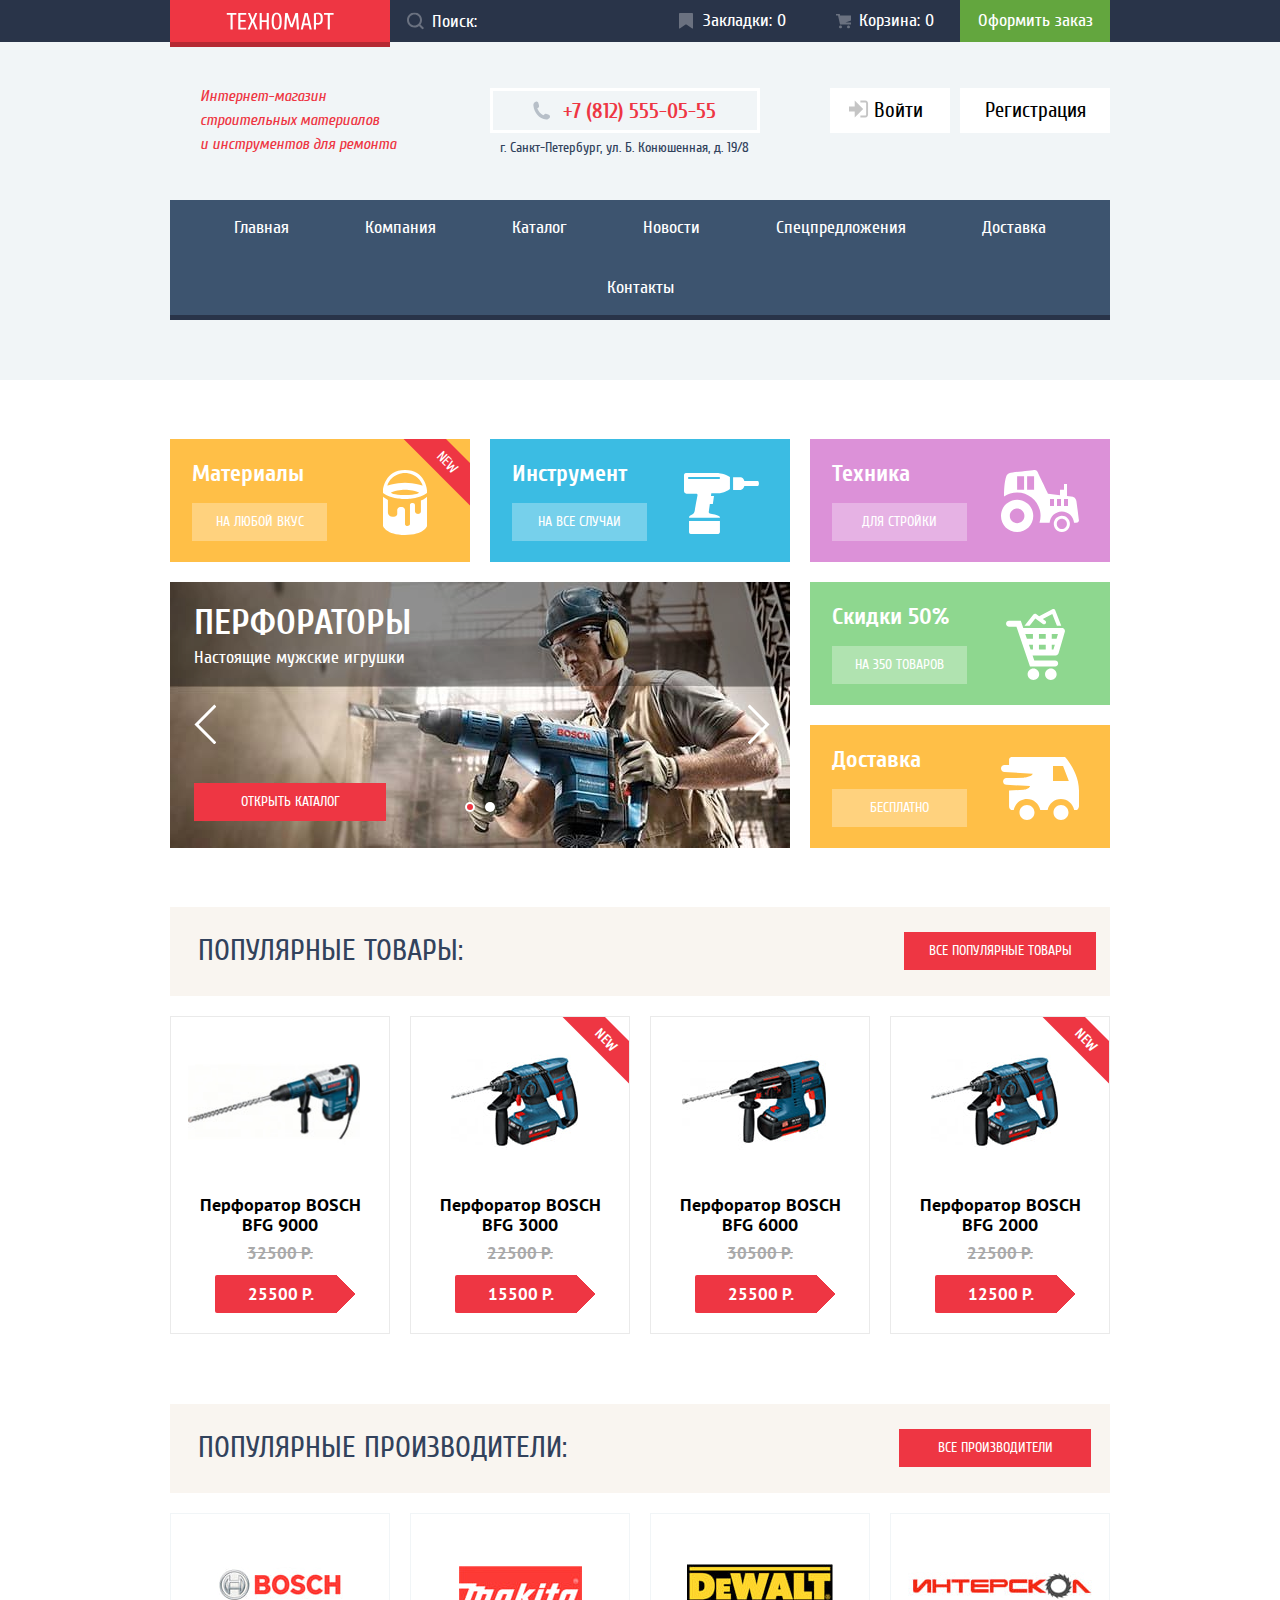
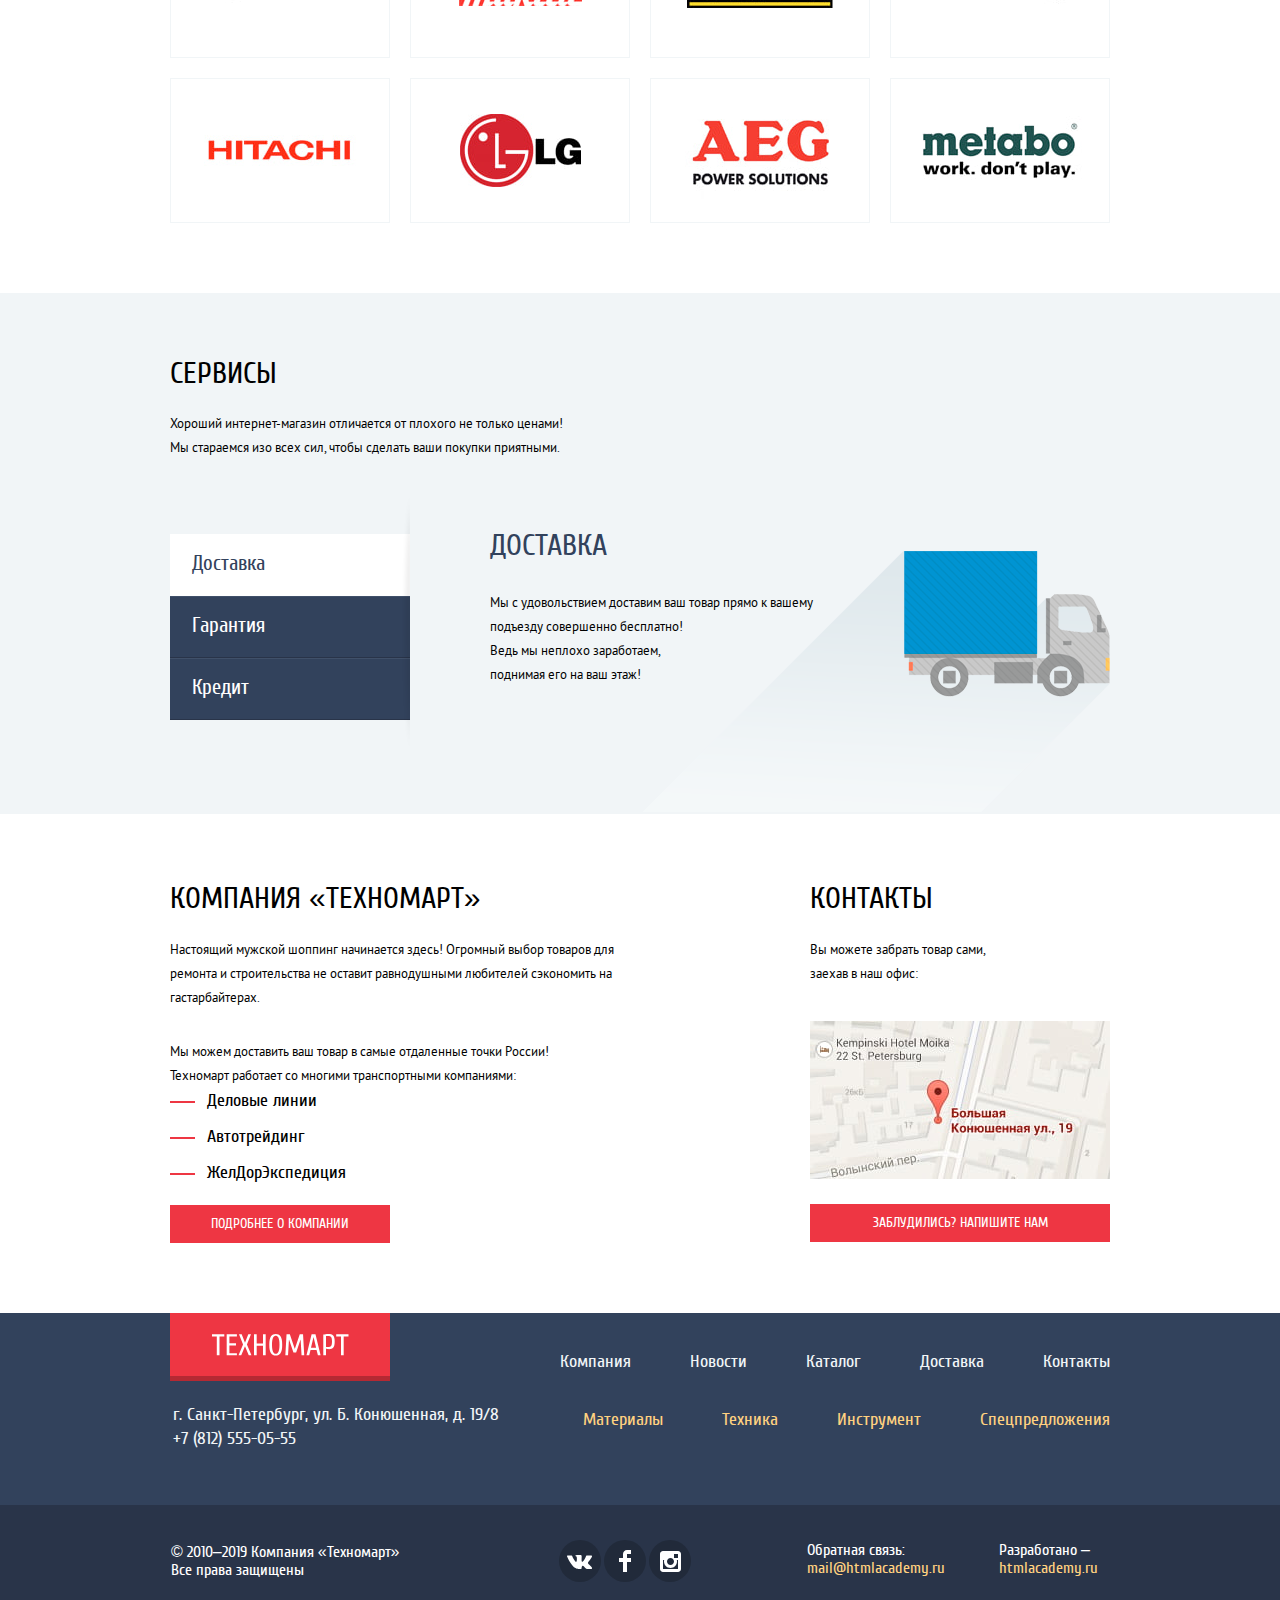
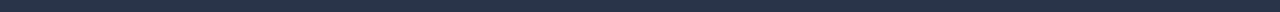
==== index.html @ 7e2ce004 "Revert "убрал суффикс для соответствия остальным скриптам"" ====
<!DOCTYPE html>
<html class="page" lang="ru">
  <head>
    <meta charset="utf-8">
    <link rel="icon" href="favicon.ico">
    <link rel="icon" href="img/favicons/favicon.svg" type="image/svg+xml">
    <link rel="apple-touch-icon" href="img/favicons/favicon180.png">
    <link rel="manifest" href="manifest.webmanifest">
    <link rel="stylesheet" href="css/normalize.css">
    <link rel="stylesheet" href="css/style.min.css">
    <title>HTML Academy: Техномарт</title>
  </head>
  <body class="page-body">
    <header class="main-header">
      <div class="main-header__top">
        <div class="container">
          <a class="logo main-header__logo">
            <img class="logo__image" src="img/logo-technomart.svg" width="108" height="18" alt="Логотип интернет-магазина «Техномарт»">
          </a>

          <form class="search-form main-header__search-form" method="GET" action="https://echo.htmlacademy.ru">
            <label class="visually-hidden" for="search">Поиск по сайту</label>
            <input class="search-form__input" type="text" name="search" id="search" autocomplete="off" placeholder="Поиск:">
            <svg class="search-form__icon" width="17" height="17" viewbox="0 0 17 17" xmlns="http://www.w3.org/2000/svg" aria-hidden="true" focusable="false">
              <path fill-rule="evenodd" clip-rule="evenodd"
                d="M13.458 12.044L17 15.586L15.586 17L12.044 13.458C10.782 14.421 9.21 15 7.5 15C3.35786 15 0 11.6421 0 7.5C0 3.35786 3.35786 0 7.5 0C11.6421 0 15 3.35786 15 7.5C15.0001 9.14309 14.4581 10.7403 13.458 12.044ZM7.5 2C4.467 2 2 4.467 2 7.5C2.00331 10.5362 4.4638 12.9967 7.5 13C10.532 13 13 10.532 13 7.5C13 4.467 10.532 2 7.5 2Z" />
            </svg>
          </form>

          <ul class="user-nav">
            <li class="user-nav__item">
              <a href="#" class="user-nav__link user-nav__link--bookmarks">Закладки: <span>0</span></a>
            </li>
            <li class="user-nav__item">
              <a href="#" class="user-nav__link user-nav__link--cart">Корзина: <span>0</span></a>
            </li>
            <li class="user-nav__item">
              <a href="#" class="user-nav__link user-nav__link--order">Оформить заказ</a>
            </li>
          </ul>
        </div>
      </div>

      <div class="main-header__middle container">
        <i class="main-header__lead">Интернет-магазин строительных материалов <br>и инструментов для ремонта</i>

        <ul class="main-header__contacts">
          <li class="main-header__contact">
            <a class="main-header__phone" href="tel:+78125550555" aria-label="Контактный номер телефона: +7 812 555-05-55">+7 (812) 555-05-55</a>
          </li>
          <li class="main-header__contact">
            <address class="main-header__address">г. Санкт-Петербург, ул. Б. Конюшенная, д. 19/8</address>
          </li>
        </ul>

        <div class="login">
          <a class="login__link login__link--login" href="#">
            <svg class="login-icon login-icon--login" width="20" height="18" viewbox="0 0 20 18" fill="none" xmlns="http://www.w3.org/2000/svg" aria-hidden="true" focusable="false">
              <path class="login-icon__path" d="M14.1667 9L5.71429 0.5V6.5H0V11.5H5.71429V17.5L14.1667 9Z" fill="#C5C5C5" />
              <path class="login-icon__path"
                d="M16.1771 15.51H11.3895V17.5H16.1771C18.2514 17.5 19.0381 15.69 19.0619 14.474V3.528C19.0381 2.311 18.2514 0.5 16.1771 0.5H11.3895V2.49H16.1771C16.9762 2.49 17.1219 3.171 17.1391 3.547V14.451C17.1229 14.827 16.9762 15.51 16.1771 15.51Z"
                fill="#C5C5C5" />
            </svg>
            Войти
          </a>
          <a class="login__link login__link--sign" href="#">Регистрация</a>
        </div>
      </div>

      <nav class="main-nav container">
        <ul class="main-nav__list">
          <li class="main-nav__item">
            <a class="main-nav__link">Главная</a>
          </li>
          <li class="main-nav__item">
            <a class="main-nav__link" href="#">Компания</a>
          </li>
          <li class="main-nav__item">
            <a class="main-nav__link" href="catalog.html">Каталог</a>
          </li>
          <li class="main-nav__item">
            <a class="main-nav__link" href="#">Новости</a>
          </li>
          <li class="main-nav__item">
            <a class="main-nav__link" href="#">Спецпредложения</a>
          </li>
          <li class="main-nav__item">
            <a class="main-nav__link" href="#">Доставка</a>
          </li>
          <li class="main-nav__item">
            <a class="main-nav__link" href="#">Контакты</a>
          </li>
        </ul>
      </nav>
    </header>

    <main class="page-main">
      <h1 class="visually-hidden">Главная страница интернет-магазина «Техномарт»</h1>
      <section class="categories container">
        <h2 class="section-title visually-hidden">Ассортимент</h2>
        <ul class="categories__list">
          <li class="categories__item categories__item--materials">
            <h3 class="category__title">Материалы</h3>
            <a class="btn btn--category" href="#" aria-label="Перейти в раздел «Материалы»">На любой вкус</a>
            <span class="marker-new">New</span>
          </li>
          <li class="categories__item categories__item--tools">
            <h3 class="category__title">Инструмент</h3>
            <a class="btn btn--category" href="#" aria-label="Перейти в раздел «Инструмент»">На все случаи</a>
          </li>
          <li class="categories__item categories__item--technics">
            <h3 class="category__title">Техника</h3>
            <a class="btn btn--category" href="#" aria-label="Перейти в раздел «Техника»">Для стройки</a>
          </li>

          <li class="slider categories__slider">
            <ul class="slider__slides">
              <li class="slider__slide slider__slide--current">
                <header class="slide__header">
                  <h3 class="slide__title">Перфораторы</h3>
                  <p class="slide__slogan">Настоящие мужские игрушки</p>
                </header>
                <img
                  class="slide__image"
                  src="img/slider/man-with-perforator.jpg"
                  alt="Строитель с перфоратором в руках"
                  width="620"
                  height="266">
                <a class="btn btn--primary btn--slider" href="catalog.html">Открыть каталог</a>
              </li>
              <li class="slider__slide">
                <header class="slide__header">
                  <h3 class="slide__title">Дрели</h3>
                  <p class="slide__slogan">Соседям на радость!</p>
                </header>
                <img
                  class="slide__image"
                  src="img/slider/man-with-drill.jpg"
                  alt="Строитель с дрелью в руках"
                  width="620"
                  height="266">
                <a class="btn btn--primary btn--slider" href="catalog.html">Открыть каталог</a>
              </li>
            </ul>

            <button class="slider__control slider__control--prev" type="button">
              <span class="visually-hidden">Предыдущий слайд</span>
            </button>
            <button class="slider__control slider__control--next" type="button">
              <span class="visually-hidden">Следующий слайд</span>
            </button>

            <ul class="slider__pagination">
              <li class="slider__pagination-item">
                <button class="slider__pagination-btn slider__pagination-btn--current" type="button">
                  <span class="visually-hidden">Слайд 1 / 2</span>
                </button>
              </li>
              <li class="slider__pagination-item">
                <button class="slider__pagination-btn" type="button">
                  <span class="visually-hidden">Слайд 2 / 2</span>
                </button>
              </li>
            </ul>
          </li>

          <li class="categories__item categories__item--sales">
            <h3 class="category__title">Скидки 50%</h3>
            <a class="btn btn--category" href="#" aria-label="Показать 350 товаров со скидкой 50%">На 350 товаров</a>
          </li>
          <li class="categories__item categories__item--shipping">
            <h3 class="category__title">Доставка</h3>
            <a class="btn btn--category" href="#" aria-label="Показать товары с бесплатной доставкой">Бесплатно</a>
          </li>
        </ul>
      </section>

      <section class="popular-products container">
        <header class="section-header">
          <h2 class="section-title section-title--blue">Популярные товары:</h2>
          <a class="btn btn--primary btn--popular" href="#">Все популярные товары</a>
        </header>

        <ul class="popular-products__list">
          <li class="popular-products__item">
            <article class="product">
              <div class="product__preview">
                <img class="product__image" src="img/products/bosch-bfg-9000.jpg" width="184" height="164" alt="Перфоратор BOSCH BFG 9000">
              </div>
              <h3 class="product__title">Перфоратор BOSCH BFG 9000</h3>
              <s class="product__price-prev">32500 Р.</s>
              <a class="product__price" href="#" aria-label="Цена со скидкой 25500 Р. Перейти на страницу товара">25500 Р.</a>
              <div class="product__actions">
                <button class="btn btn--buy" type="button" aria-label="Добавить перфоратор BOSCH BFG 9000 в корзину">Купить</button>
                <button class="btn btn--bookmarks" type="button">В закладки</button>
              </div>
            </article>
          </li>
          <li class="popular-products__item">
            <article class="product product--new">
              <div class="product__preview">
                <img class="product__image" src="img/products/bosch-bfg-3000.jpg" width="127" height="112" alt="Перфоратор BOSCH BFG 3000">
                <span class="marker-new">New</span>
              </div>
              <h3 class="product__title">Перфоратор BOSCH BFG 3000</h3>
              <s class="product__price-prev">22500 Р.</s>
              <a class="product__price" href="#" aria-label="Цена со скидкой 15500 Р. Перейти на страницу товара">15500 Р.</a>
              <div class="product__actions">
                <button class="btn btn--buy" type="button" aria-label="Добавить перфоратор BOSCH BFG 3000 в корзину">Купить</button>
                <button class="btn btn--bookmarks" type="button">В закладки</button>
              </div>
            </article>
          </li>
          <li class="popular-products__item">
            <article class="product">
              <div class="product__preview">
                <img class="product__image" src="img/products/bosch-bfg-6000.jpg" width="144" height="128" alt="Перфоратор BOSCH BFG 6000">
              </div>
              <h3 class="product__title">Перфоратор BOSCH BFG 6000</h3>
              <s class="product__price-prev">30500 Р.</s>
              <a class="product__price" href="#" aria-label="Цена со скидкой 25500 Р. Перейти на страницу товара">25500 Р.</a>
              <div class="product__actions">
                <button class="btn btn--buy" type="button" aria-label="Добавить перфоратор BOSCH BFG 6000 в корзину">Купить</button>
                <button class="btn btn--bookmarks" type="button">В закладки</button>
              </div>
            </article>
          </li>
          <li class="popular-products__item">
            <article class="product product--new">
              <div class="product__preview">
                <img class="product__image" src="img/products/bosch-bfg-2000.jpg" width="127" height="112" alt="Перфоратор BOSCH BFG 2000">
                <span class="marker-new">New</span>
              </div>
              <h3 class="product__title">Перфоратор BOSCH BFG 2000</h3>
              <s class="product__price-prev">22500 Р.</s>
              <a class="product__price" href="#" aria-label="Цена со скидкой 12500 Р. Перейти на страницу товара">12500 Р.</a>
              <div class="product__actions">
                <button class="btn btn--buy" type="button" aria-label="Добавить перфоратор BOSCH BFG 2000 в корзину">Купить</button>
                <button class="btn btn--bookmarks" type="button">В закладки</button>
              </div>
            </article>
          </li>
        </ul>
      </section>

      <section class="popular-brands container">
        <header class="section-header popular-brands__header">
          <h2 class="section-title section-title--blue">Популярные производители:</h2>
          <a class="btn btn--primary btn--popular" href="#">Все производители</a>
        </header>

        <ul class="popular-brands__list">
          <li class="popular-brands__item">
            <a class="popular-brand__link" href="#" aria-label="Показать товары производителя Bosch">
              <img class="popular-brand__image" src="img/partners/bosch.jpg" width="126" height="37" alt="BOSCH">
            </a>
          </li>
          <li class="popular-brands__item">
            <a class="popular-brand__link" href="#" aria-label="Показать товары производителя Makita">
              <img class="popular-brand__image" src="img/partners/Makita.jpg" width="123" height="40" alt="Makita">
            </a>
          </li>
          <li class="popular-brands__item">
            <a class="popular-brand__link" href="#" aria-label="Показать товары производителя DeWalt">
              <img class="popular-brand__image" src="img/partners/dewalt.jpg" width="146" height="44" alt="DeWalt">
            </a>
          </li>
          <li class="popular-brands__item">
            <a class="popular-brand__link" href="#" aria-label="Показать товары производителя Интерскол">
              <img class="popular-brand__image" src="img/partners/interscol.jpg" width="200" height="76" alt="Интерскол">
            </a>
          </li>
          <li class="popular-brands__item">
            <a class="popular-brand__link" href="#" aria-label="Показать товары производителя Hitachi">
              <img class="popular-brand__image" src="img/partners/hitachi.jpg" width="169" height="31" alt="Нitachi">
            </a>
          </li>
          <li class="popular-brands__item">
            <a class="popular-brand__link" href="#" aria-label="Показать товары производителя Lg">
              <img class="popular-brand__image" src="img/partners/lg.jpg" width="121" height="73" alt="Lg">
            </a>
          </li>
          <li class="popular-brands__item">
            <a class="popular-brand__link" href="#" aria-label="Показать товары производителя AEG">
              <img class="popular-brand__image" src="img/partners/aeg.jpg" width="151" height="96" alt="AEG">
            </a>
          </li>
          <li class="popular-brands__item">
            <a class="popular-brand__link" href="#" aria-label="Показать товары производителя Metabo">
              <img class="popular-brand__image" src="img/partners/metabo.jpg" width="204" height="69" alt="Metabo">
            </a>
          </li>
        </ul>
      </section>

      <section class="services">
        <div class="container services__container">
          <div class="services__info">
            <h2 class="section-title services__title">Сервисы</h2>
            <p class="section-desc services__desc">
              Хороший интернет-магазин отличается от плохого не только ценами!
              <br>Мы стараемся изо всех сил, чтобы сделать ваши покупки
              приятными.
            </p>
          </div>

          <ul class="services__switches">
            <li class="services__switch">
              <button class="btn btn-tabs btn-tabs--current" type="button" aria-label="Показать информацию о доставке">Доставка</button>
            </li>
            <li class="services__switch">
              <button class="btn btn-tabs" type="button" aria-label="Показать информацию о гарантии">Гарантия</button>
            </li>
            <li class="services__switch">
              <button class="btn btn-tabs" type="button" aria-label="Показать информацию о кредите">Кредит</button>
            </li>
          </ul>

          <div class="services__tab services__tab--shipping services__tab--current">
            <h3 class="section-title section-title--blue service__title">Доставка</h3>
            <p class="section-desc service__desc">
              Мы с удовольствием доставим ваш товар прямо к вашему подъезду
              совершенно бесплатно!<br>
              Ведь мы неплохо заработаем,<br>
              поднимая его на ваш этаж!
            </p>
          </div>
          <div class="services__tab services__tab--guarantee">
            <h3 class="section-title section-title--blue service__title">Гарантия</h3>
            <p class="section-desc service__desc">
              Если купленный у нас товар поломается или заискрит, а также в
              случае пожара, спровоцированного его возгоранием, вы всегда
              можете быть уверены в нашей гарантии. Мы обменяем сгоревший
              товар на новый.<br>Дом уж восстановите как-нибудь сами.
            </p>
          </div>
          <div class="services__tab services__tab--credit">
            <h3 class="section-title section-title--blue service__title">Кредит</h3>
            <p class="section-desc service__desc">
              Залезть в долговую яму стало проще!<br>
              Кредитные консультанты придут вам на помощь.
            </p>
            <a class="btn btn--primary btn--service" href="#">Оставить заявку</a>
          </div>
        </div>
      </section>

      <div class="index-about container">
        <section class="company">
          <h2 class="section-title company__title">Компания «Техномарт»</h2>
          <p class="section-desc company__desc">
            Настоящий мужской шоппинг начинается здесь! Огромный выбор товаров
            для ремонта и строительства не оставит равнодушными любителей
            сэкономить на гастарбайтерах.
          </p>

          <p class="section-desc company__desc">
            Мы можем доставить ваш товар в самые отдаленные точки России!<br>
            Техномарт работает со многими транспортными компаниями:
          </p>

          <ul class="company__list">
            <li class="company__item">
              <a class="company__link" href="#" target="_blank" aria-label="Открыть сайт компании «Деловые линии»">Деловые линии</a>
            </li>
            <li class="company__item">
              <a class="company__link" href="#" target="_blank" aria-label="Открыть сайт компании «Автотрейдинг»">Автотрейдинг</a>
            </li>
            <li class="company__item">
              <a class="company__link" href="#" target="_blank" aria-label="Открыть сайт компании «ЖелДорЭкспедиция»">ЖелДорЭкспедиция</a>
            </li>
          </ul>
          <a class="btn btn--primary btn--company" href="#">Подробнее о компании</a>
        </section>

        <section class="contacts">
          <h2 class="section-title contacts__title">Контакты</h2>
          <p class="section-desc contacts__desc">Вы можете забрать товар сами, заехав в наш офис:</p>
          <a href="#" class="map-preview" aria-label="Открыть интерактивную карту">
            <img class="map-preview__image" src="img/map-placeholder.jpg" width="300" height="158" alt="Наш офис на карте по адресу г. Санкт-Петербург, ул. Б. Конюшенная, д. 19/8">
          </a>
          <button class="btn btn--primary btn--contacts" type="button" aria-label="Открыть форму обратной связи">Заблудились? Напишите нам</button>
        </section>
      </div>
    </main>

    <footer class="main-footer">
      <div class="container main-footer__top">
        <a class="logo main-footer__logo">
          <img class="logo__image" src="img/logo-technomart.svg" width="138" height="23" alt="Логотип интернет-магазина «Техномарт»">
        </a>

        <ul class="footer-nav">
          <li class="footer-nav__item">
            <a class="footer-nav__link" href="#">Компания</a>
          </li>
          <li class="footer-nav__item">
            <a class="footer-nav__link" href="#">Новости</a>
          </li>
          <li class="footer-nav__item">
            <a class="footer-nav__link" href="catalog.html">Каталог</a>
          </li>
          <li class="footer-nav__item">
            <a class="footer-nav__link" href="#">Доставка</a>
          </li>
          <li class="footer-nav__item">
            <a class="footer-nav__link" href="#">Контакты</a>
          </li>
        </ul>

        <div class="footer-contacts">
          <address class="footer-contacts__address">г. Санкт-Петербург, ул. Б. Конюшенная, д. 19/8</address>
          <a class="footer-contacts__phone" href="tel:+78125550555" aria-label="Контактный номер телефона: +7 812 555-05-55">+7 (812) 555-05-55</a>
        </div>

        <ul class="footer-categories">
          <li class="footer-categories__item">
            <a class="footer-categories__link" href="#">Материалы</a>
          </li>
          <li class="footer-categories__item">
            <a class="footer-categories__link" href="#">Техника</a>
          </li>
          <li class="footer-categories__item">
            <a class="footer-categories__link" href="#">Инструмент</a>
          </li>
          <li class="footer-categories__item">
            <a class="footer-categories__link" href="#">Спецпредложения</a>
          </li>
        </ul>
      </div>

      <div class="main-footer__bottom">
        <div class="container">
          <p class="footer-copy">&copy; 2010–2019 Компания «Техномарт»<br>Все права защищены</p>

          <ul class="footer-socials">
            <li class="footer-socials__item">
              <a class="footer-socials__link footer-socials__link--vk" href="#" target="_blank">
                <span class="visually-hidden">Перейти на нашу страницу вконтакте</span>
              </a>
            </li>
            <li class="footer-socials__item">
              <a class="footer-socials__link footer-socials__link--fb" href="#" target="_blank">
                <span class="visually-hidden">Перейти на нашу страницу в фейсбуке</span>
              </a>
            </li>
            <li class="footer-socials__item">
              <a class="footer-socials__link footer-socials__link--inst" href="#" target="_blank">
                <span class="visually-hidden">Перейти на наш профиль в инстаграм</span>
              </a>
            </li>
          </ul>

          <p class="footer-mail">
            Обратная связь:<br>
            <a class="footer-link" href="mailto:mail@htmlacademy.ru">mail@htmlacademy.ru</a>
          </p>

          <p class="footer-credits">
            Разработано –<br>
            <a class="footer-link" href="https://htmlacademy.ru/intensive/htmlcss" target="_blank">htmlacademy.ru</a>
          </p>
        </div>
      </div>
    </footer>

    <section class="modal modal-contact">
      <h2 class="modal-contact__title visually-hidden">Форма обратной связи</h2>
      <button class="modal__close" type="button">
        <span class="visually-hidden">Закрыть форму обратной связи</span>
      </button>

      <form class="contact-form" method="GET" action="https://echo.htmlacademy.ru">
        <ul class="contact-form__fields">
          <li class="contact-form__field">
            <label class="contact-form__label" for="name" aria-label="Ваши имя и фамилия">Ваше имя:</label>
            <input class="contact-form__input" type="text" name="name" id="name" placeholder="Имя Фамилия">
          </li>
          <li class="contact-form__field">
            <label class="contact-form__label" for="email">Ваш e-mail:</label>
            <input class="contact-form__input" type="email" name="email" id="email" placeholder="email@example.com">
          </li>
          <li class="contact-form__field">
            <label class="contact-form__label" for="message" aria-label="Текст письма в свободной форме">Текст письма:</label>
            <textarea class="contact-form__textarea" name="message" id="message" placeholder="В свободной форме"></textarea>
          </li>
        </ul>

        <div class="modal-contact__button">
          <button class="btn btn--primary btn--submit" type="submit">Отправить</button>
        </div>
      </form>
    </section>

    <section class="modal modal-map">
      <h2 class="visually-hidden">Наш офис на карте по адресу г. Санкт-Петербург, ул. Б. Конюшенная, д. 19/8</h2>
      <button class="modal__close">
        <span class="visually-hidden">Закрыть интерактивную карту</span>
      </button>
      <iframe
        src="https://www.google.com/maps/embed?pb=!1m18!1m12!1m3!1d1998.6037872533216!2d30.32085871600612!3d59.93871648187625!2m3!1f0!2f0!3f0!3m2!1i1024!2i768!4f13.1!3m3!1m2!1s0x4696310fca145cc1%3A0x42b32648d8238007!2z0JHQvtC70YzRiNCw0Y8g0JrQvtC90Y7RiNC10L3QvdCw0Y8g0YPQuy4sIDE5LzgsINCh0LDQvdC60YIt0J_QtdGC0LXRgNCx0YPRgNCzLCDQoNC-0YHRgdC40Y8sIDE5MTE4Ng!5e0!3m2!1sru!2sua!4v1613742479606!5m2!1sru!2sua"
        width="940" height="447" allowfullscreen
        tabindex="0">
      </iframe>
    </section>

    <div class="modal modal-cart">
      <button class="modal__close" type="button">
        <span class="visually-hidden">Закрыть</span>
      </button>
      <p class="modal-cart__lead">Товар добавлен в корзину!</p>
      <ul class="modal-cart__actions">
        <li class="modal-cart__action">
          <a href="#" class="btn btn--primary btn--order">Оформить заказ</a>
        </li>
        <li class="modal-cart__action">
          <button class="btn btn--resume" type="button">Продолжить покупки</button>
        </li>
      </ul>
    </div>
    <script src="js/min/global.js" type="module"></script>
    <script src="js/min/contact-form.js" type="module"></script>
    <script src="js/min/services-tabs.js"></script>
    <script src="js/min/modal-map.min.js" type="module"></script>
    <script src="js/min/slider.js"></script>
  </body>
</html>
---- css/style.min.css ----
@-webkit-keyframes bounce{0%{-webkit-transform:translateY(-2000px);transform:translateY(-2000px)}70%{-webkit-transform:translateY(30px);transform:translateY(30px)}90%{-webkit-transform:translateY(-10px);transform:translateY(-10px)}to{-webkit-transform:translateY(0);transform:translateY(0)}}@keyframes bounce{0%{-webkit-transform:translateY(-2000px);transform:translateY(-2000px)}70%{-webkit-transform:translateY(30px);transform:translateY(30px)}90%{-webkit-transform:translateY(-10px);transform:translateY(-10px)}to{-webkit-transform:translateY(0);transform:translateY(0)}}@-webkit-keyframes shake{0%,to{-webkit-transform:translateX(0);transform:translateX(0)}10%,30%,50%,70%,90%{-webkit-transform:translateX(-10px);transform:translateX(-10px)}20%,40%,60%,80%{-webkit-transform:translateX(10px);transform:translateX(10px)}}@keyframes shake{0%,to{-webkit-transform:translateX(0);transform:translateX(0)}10%,30%,50%,70%,90%{-webkit-transform:translateX(-10px);transform:translateX(-10px)}20%,40%,60%,80%{-webkit-transform:translateX(10px);transform:translateX(10px)}}@font-face{src:url(../fonts/cuprum.woff2) format("woff2"),url(../fonts/cuprum.woff) format("woff");font-family:"Cuprum";font-weight:400;font-style:normal;font-display:swap}@font-face{src:url(../fonts/cuprumitalic.woff2) format("woff2"),url(../fonts/cuprumitalic.woff) format("woff");font-family:"Cuprum";font-weight:400;font-style:italic;font-display:swap}@font-face{src:url(../fonts/cuprumbold.woff2) format("woff2"),url(../fonts/cuprumbold.woff) format("woff");font-family:"Cuprum";font-weight:700;font-style:normal;font-display:swap}@font-face{src:url(../fonts/cuprumbolditalic.woff2) format("woff2"),url(../fonts/cuprumbolditalic.woff) format("woff");font-family:"Cuprum";font-weight:700;font-style:italic;font-display:swap}@font-face{src:url(../fonts/ptsans.woff2) format("woff2"),url(../fonts/ptsans.woff) format("woff");font-family:"PT Sans";font-weight:400;font-style:normal;font-display:swap}@font-face{src:url(../fonts/ptsansbold.woff2) format("woff2"),url(../fonts/ptsansbold.woff) format("woff");font-family:"PT Sans";font-weight:700;font-style:normal;font-display:swap}:root{--color-white:#fff;--color-black:#000;--color-basic-green:#63a63e;--color-basic-green-light:#00ca74;--color-basic-green-darker:#518534;--color-basic-green-extra-dark:#367315;--color-basic-red:#ee3643;--color-basic-red-darker:#ca2c37;--color-basic-red-extra-dark:#ba2732;--color-basic-blue:#3d546f;--color-basic-blue-darker:#32425c;--color-basic-blue-dark:#293449;--color-basic-blue-extra-dark:#1d2739;--color-basic-gray:#c5c5c5;--color-basic-gray-darker:#a9a9a9;--color-basic-lightgray:#f3f7f8;--color-basic-lightgray-lighter:#f1f5f7;--color-special-yellow:#ffbf47;--color-special-lightyellow:#ffd180;--color-special-blue:#3bbce3;--color-special-lilac:#dc91d8;--color-special-lightgreen:#8ed78f;--color-success:#5fbb2d;--color-warning:#ffbf47;--color-error:#ba2732;--color-border-gray:#eaeaea;--color-border-gray-darker:#e5e5e5;--color-social-bg:#212a3a;--color-gray-dark:#444;--color-dark:#161d29;--color-section-header-bg:#f9f5f0;--color-section-topline-bg:#f7f3ec;--color-catalog-header-bg:#f2f6f8;--color-modal-button-bg:#f4f4f4;--color-range-scale-bg:#d7dcde;--color-range-control-bg:#ababab;--color-text-primary:var(--color-black);--color-text-secondary:var(--color-white);--color-text-dark:var(--color-basic-blue-darker);--color-text-light:var(--color-basic-lightgray-lighter);--color-text-accent:var(--color-basic-red);--color-text-accent-secondary:var(--color-special-lightyellow);--color-shadow-primary:rgba(0, 0, 0, 0.15);--color-half-opacity:rgba(255, 255, 255, 0.5);--font-primary:"Cuprum", "Arial", sans-serif;--font-secondary:"PT Sans", "Trebuchet MS", sans-serif}.page,.page-body{margin:0;padding:0;height:100%;-webkit-box-sizing:border-box;box-sizing:border-box}*,::after,::before{-webkit-box-sizing:inherit;box-sizing:inherit}.page-body{display:-ms-grid;display:grid;-ms-grid-rows:-webkit-min-content 1fr -webkit-min-content;-ms-grid-rows:min-content 1fr min-content;grid-template-rows:-webkit-min-content 1fr -webkit-min-content;grid-template-rows:min-content 1fr min-content;min-width:960px;font-family:var(--font-primary);font-weight:400;font-size:18px;line-height:24px;color:var(--color-text-primary);background-color:var(--color-white)}a{text-decoration:none}img{height:auto;max-width:100%}input{font:inherit}.visually-hidden{position:absolute;overflow:hidden;border:0;padding:0;width:1px;height:1px;clip:rect(1px,1px,1px,1px)}.container{margin:0 auto;max-width:940px}.logo{--color-box-shadow:rgba(0, 0, 0, 0.24);display:-webkit-box;display:-ms-flexbox;display:flex;-webkit-box-align:center;-ms-flex-align:center;align-items:center;-webkit-box-pack:center;-ms-flex-pack:center;justify-content:center;width:220px;height:47px;min-width:220px;-webkit-box-shadow:inset 0 -5px 0 var(--color-box-shadow);box-shadow:inset 0 -5px 0 var(--color-box-shadow);background-color:var(--color-basic-red)}.logo__image{margin-top:-5px}.logo:active{background-color:var(--color-basic-red-extra-dark)}.marker-new{position:absolute;right:0;top:0;z-index:5;display:inline-block;padding:7px 0 4px;width:100px;height:30px;font-family:var(--font-primary);font-size:14px;line-height:18px;text-align:center;text-transform:uppercase;color:var(--color-text-secondary);background-color:var(--color-basic-red);-webkit-transform:rotate(45deg) translate(25px,-14px);transform:rotate(45deg) translate(25px,-14px)}.section-header{display:-webkit-box;display:-ms-flexbox;display:flex;-webkit-box-align:center;-ms-flex-align:center;align-items:center;-webkit-box-pack:justify;-ms-flex-pack:justify;justify-content:space-between;padding:25px 14px 26px 28px;background-color:var(--color-section-header-bg)}.section-title{margin:0;font-family:var(--font-primary);font-weight:400;font-size:30px;line-height:1;text-transform:uppercase;color:var(--color-text-primary)}.section-title--blue{color:var(--color-text-dark)}.section-desc{margin:0;font-family:var(--font-secondary);font-size:13px;line-height:24px}.btn,.section-topline{line-height:18px;text-transform:uppercase}.section-topline{border-radius:2px;padding:10px 14px 10px 18px;height:38px;font-family:var(--font-secondary);font-size:13px;background-color:var(--color-section-topline-bg)}.btn{vertical-align:middle;border:0;padding:10px;font-family:var(--font-primary);font-size:14px;text-align:center;background-color:transparent;cursor:pointer}.btn--primary{color:var(--color-text-secondary);background-color:var(--color-basic-red)}.btn--primary:hover{background-color:var(--color-basic-red-darker)}.btn--primary:active{background-color:var(--color-basic-red-extra-dark)}.btn--popular{min-width:192px}.btn--category{--color-bg:rgba(255, 255, 255, 0.3);display:inline-block;min-width:135px;color:var(--color-text-secondary);background-color:var(--color-bg)}.btn--category:hover{--color-bg:rgba(197, 197, 197, 0.3)}.btn--category:active{--color-bg:rgba(169, 169, 169, 0.3)}.btn--bookmarks,.btn--buy{border-radius:2px;min-width:135px}.btn--buy{--color-box-shadow:var(--color-basic-green-extra-dark);position:relative;margin-bottom:10px;padding-left:25px;-webkit-box-shadow:inset 0 -3px 0 var(--color-box-shadow);box-shadow:inset 0 -3px 0 var(--color-box-shadow);color:var(--color-text-secondary);background-color:var(--color-basic-green)}.btn--buy::before{content:"";position:absolute;left:30px;top:10px;display:block;width:15px;height:15px;background-image:url(../img/icons/icon-cart.svg);background-position:50% 50%;background-repeat:no-repeat;opacity:.3}.btn--buy:hover{background-color:var(--color-success)}.btn--buy:active{background-color:var(--color-basic-green-darker)}.btn--bookmarks{border:2px solid var(--color-basic-green);padding-bottom:8px;color:var(--color-text-dark);background-color:transparent}.btn--bookmarks:hover{border-color:var(--color-basic-blue-darker)}.btn--bookmarks:active{opacity:.5}.btn--slider{position:absolute;left:24px;bottom:27px;min-width:192px}.btn-tabs,.btn-tabs:hover{color:var(--color-text-secondary)}.btn-tabs{display:block;padding:14px 22px 17px;width:100%;-webkit-box-shadow:0 1px 0 var(--color-basic-blue-dark),inset 0 1px 0 #405069;box-shadow:0 1px 0 var(--color-basic-blue-dark),inset 0 1px 0 #405069;font-size:21px;line-height:30px;text-align:left;text-transform:none;background-color:var(--color-basic-blue-darker)}.btn-tabs:hover{background-color:var(--color-basic-blue-dark)}.btn-tabs--current,.btn-tabs--current:hover{-webkit-box-shadow:0 1px 0 var(--color-white);box-shadow:0 1px 0 var(--color-white);color:var(--color-text-dark);background-color:var(--color-white)}.btn--company{display:inline-block;margin-top:auto;min-width:220px}.btn--contacts{width:100%}.btn--service{display:inline-block;margin-top:26px;border-radius:2px;min-width:195px;text-align:center}.btn--submit{min-width:460px}.btn--resume{min-width:192px;background-color:var(--color-white)}.btn--filters,.btn--pagination{border:1px solid var(--color-border-gray-darker);background-color:var(--color-white)}.btn--filters{width:100%;font-family:var(--font-secondary)}.btn--pagination{display:block;border-radius:2px;padding:10px 15px;min-width:38px;font:inherit;font-size:13px;line-height:16px;color:var(--color-text-primary)}.btn--pagination-next{padding:10px 31px}.btn--pagination:hover{border-color:var(--color-basic-gray)}.btn--pagination:active{border-color:var(--color-basic-red)}.btn--pagination-current,.btn--pagination-current:hover{border-color:var(--color-basic-red);color:var(--color-text-secondary);background-color:var(--color-basic-red)}.btn--order{display:block;min-width:192px}.main-header{padding-bottom:60px;background-color:var(--color-basic-lightgray-lighter)}.main-header__top{height:42px;color:var(--color-text-secondary);background-color:var(--color-basic-blue-dark)}.main-header__top .container{display:-webkit-box;display:-ms-flexbox;display:flex;-ms-flex-wrap:wrap;flex-wrap:wrap}.search-form{position:relative}.main-header__search-form{width:270px;height:42px}.search-form__input{display:block;border:0;padding:0 17px 0 42px;width:100%;height:100%;background-color:transparent}.search-form__icon{position:absolute;left:17px;top:50%;width:17px;height:17px;fill:var(--color-white);opacity:.3;-webkit-transform:translateY(-50%);transform:translateY(-50%)}.search-form:hover .search-form__icon,.user-nav__link:hover::before{opacity:1}.search-form__input::-webkit-input-placeholder{color:var(--color-text-secondary)}.search-form__input::-moz-placeholder{color:var(--color-text-secondary)}.search-form__input:-ms-input-placeholder{color:var(--color-text-secondary)}.search-form__input::-ms-input-placeholder{color:var(--color-text-secondary)}.search-form__input::placeholder{color:var(--color-text-secondary)}.search-form__input:focus{background-color:var(--color-white)}.search-form__input:focus+.search-form__icon{fill:var(--color-basic-red);opacity:1}.user-nav{display:-webkit-box;display:-ms-flexbox;display:flex;-ms-flex-wrap:wrap;flex-wrap:wrap;list-style:none;margin:0 0 0 auto;padding:0}.user-nav__item{height:42px}.user-nav__link{position:relative;display:block;padding:0 10px;height:100%;min-width:150px;line-height:42px;color:inherit}.user-nav__link--has-items{background-color:var(--color-basic-red)}.user-nav__link--bookmarks{padding-left:43px}.user-nav__link--cart{padding-left:49px}.user-nav__link--order{text-align:center}.user-nav__link--order,.user-nav__link--order:active{background-color:var(--color-basic-green)}.user-nav__link::before{content:"";position:absolute;top:50%;display:block;background-position:50% 50%;background-repeat:no-repeat;opacity:.3;-webkit-transform:translateY(-50%);transform:translateY(-50%)}.user-nav__link--bookmarks::before{left:19px;width:14px;height:16px;background-image:url(../img/icons/icon-bookmark.svg)}.user-nav__link--cart::before{left:26px;width:15px;height:15px;background-image:url(../img/icons/icon-cart.svg)}.user-nav__link:active{color:var(--color-half-opacity);background-color:var(--color-dark)}.user-nav__link:active::before{opacity:.3}.user-nav__link--order:hover{background-color:var(--color-success)}.main-header__middle{display:-webkit-box;display:-ms-flexbox;display:flex;-ms-flex-wrap:wrap;flex-wrap:wrap;padding:42px 0 40px 30px}.main-header__lead{margin-right:93px;max-width:197px;font-size:16px;line-height:24px;color:var(--color-text-accent)}.main-header__contacts{list-style:none;margin:0;padding:4px 0 0}.main-header__phone{display:-webkit-box;display:-ms-flexbox;display:flex;-webkit-box-align:center;-ms-flex-align:center;align-items:center;-webkit-box-pack:center;-ms-flex-pack:center;justify-content:center;margin-bottom:3px;border:3px solid var(--color-white);padding-left:29px;width:270px;min-height:45px;max-width:270px;font-weight:700;font-size:21px;line-height:30px;color:var(--color-text-accent);background-image:url(../img/icons/icon-phone.svg);background-position:39px 50%;background-size:19px 19px;background-repeat:no-repeat}.main-header__address{padding-left:10px;max-width:270px;font-style:normal;font-size:14px;line-height:24px;color:var(--color-text-dark)}.login{display:-webkit-box;display:-ms-flexbox;display:flex;-ms-flex-wrap:wrap;flex-wrap:wrap;-webkit-box-align:start;-ms-flex-align:start;align-items:flex-start;margin-left:auto;padding-top:4px;max-width:280px;font-size:21px;line-height:1;color:var(--color-text-primary)}.login__link{position:relative;display:-webkit-inline-box;display:-ms-inline-flexbox;display:inline-flex;-webkit-box-align:center;-ms-flex-align:center;align-items:center;padding:0 10px;min-width:120px;min-height:45px;color:inherit;background-color:var(--color-white)}.login-icon{position:absolute;top:12px}.login-icon--login{left:19px}.login__link:not(:nth-child(2n)){margin-right:10px}.login__link--login{padding-left:44px}.login__link--sign{-webkit-box-pack:center;-ms-flex-pack:center;justify-content:center;min-width:150px}.login__link:hover{color:var(--color-text-accent)}.login__link:hover .login-icon__path{fill:var(--color-basic-blue)}.login__link:active{color:var(--color-basic-gray)}.login__link:active .login-icon__path{fill:var(--color-basic-gray)}.profile{margin-left:auto}.profile__top{position:relative;padding:14px;min-width:300px;min-height:45px;text-align:center;background-color:var(--color-white)}.profile__name{position:relative;margin-right:16px;margin-left:auto;padding-left:41px;font-size:21px;line-height:1;color:inherit}.profile__name .profile-icon{position:absolute;left:0;top:4px;width:20px;height:18px}.profile__logout:hover .logout-icon__path,.profile__name:hover .profile-icon__path{fill:var(--color-basic-blue)}.profile__logout{display:inline-block;width:20px;height:17px;-webkit-transform:translateY(3px);transform:translateY(3px)}.profile__name:active{color:var(--color-basic-gray)}.profile__nav{display:-webkit-box;display:-ms-flexbox;display:flex;-ms-flex-wrap:wrap;flex-wrap:wrap;-webkit-box-pack:center;-ms-flex-pack:center;justify-content:center;list-style:none;margin:0 auto;padding:0;max-width:280px}.profile__item:not(:last-child){position:relative;margin-right:28px}.profile__item:not(:last-child)::after{content:"";position:absolute;right:-16px;top:50%;border-radius:50%;width:4px;height:4px;background-color:var(--color-basic-blue-darker)}.profile__link{font-size:16px;line-height:18px;color:var(--color-text-dark)}.profile__link:hover{color:var(--color-text-accent)}.profile__link:active{color:var(--color-basic-gray)}.main-nav{--color-box-shadow:var(--color-basic-blue-dark);padding:0 26px;-webkit-box-shadow:inset 0 -5px 0 var(--color-box-shadow);box-shadow:inset 0 -5px 0 var(--color-box-shadow);color:var(--color-text-secondary);background-color:var(--color-basic-blue)}.main-nav__list{display:-webkit-box;display:-ms-flexbox;display:flex;-ms-flex-wrap:wrap;flex-wrap:wrap;-webkit-box-align:center;-ms-flex-align:center;align-items:center;list-style:none;margin:0;padding:0}.main-nav__item{-webkit-box-flex:1;-ms-flex-positive:1;flex-grow:1;text-align:center}.main-nav__link{display:block;padding:16px 28px 20px;height:100%;color:inherit}.main-nav__link:hover{background-color:var(--color-basic-blue-dark)}.main-nav__link:active{--color-box-shadow:var(--color-basic-blue-dark);-webkit-box-shadow:inset 0 -5px 0 var(--color-box-shadow);box-shadow:inset 0 -5px 0 var(--color-box-shadow);color:var(--color-half-opacity);background-color:var(--color-basic-blue-extra-dark)}.breadcrumbs{display:-webkit-box;display:-ms-flexbox;display:flex;-ms-flex-wrap:wrap;flex-wrap:wrap;list-style:none;padding:20px 0;font-family:var(--font-secondary);font-size:13px;line-height:18px;text-transform:uppercase;color:var(--color-text-primary)}.breadcrumbs__item{position:relative}.breadcrumbs__item:not(:last-child){padding-right:42px}.breadcrumbs__link{color:inherit}.breadcrumbs__link--home{display:block;height:100%;min-width:12px;background-image:url(../img/icons/icon-home.svg);background-position:0 2px;background-size:14px 12px;background-repeat:no-repeat}.breadcrumbs__item:not(:last-child)::after{content:"";position:absolute;right:16px;top:4px;width:8px;height:12px;background-image:url(../img/icons/arrow-small.svg);background-position:50% 50%;background-repeat:no-repeat}.categories{padding:59px 0;color:var(--color-text-secondary)}.categories__list{display:-ms-grid;display:grid;-ms-flex-line-pack:start;align-content:start;-ms-grid-columns:1fr 20px 1fr 20px 1fr;grid-template-columns:repeat(3,1fr);list-style:none;margin:0;padding:0;gap:20px}.categories__item{position:relative;-ms-flex-item-align:start;-ms-grid-row-align:start;align-self:start;overflow:hidden;padding:20px 22px 21px;width:300px;height:100%;min-height:123px;background-position:191px 50%;background-repeat:no-repeat}.categories__item--materials{background-image:url(../img/categories/icon-paint.svg);background-position:213px 31px;background-color:var(--color-special-yellow)}.categories__item--tools{background-image:url(../img/categories/icon-drill.svg);background-position:194px 34px;background-color:var(--color-special-blue)}.categories__item--technics{background-image:url(../img/categories/icon-tractor.svg);background-position-y:31px;background-color:var(--color-special-lilac)}.categories__item--sales{background-image:url(../img/categories/icon-sales.svg);background-position:196px 26px;background-color:var(--color-special-lightgreen)}.categories__item--shipping{background-image:url(../img/categories/icon-truck.svg);background-position-y:32px;background-color:var(--color-special-yellow)}.category__title{margin:0 0 14px;max-width:150px;font-size:24px;line-height:30px}.categories__slider{-ms-grid-column:1;-ms-grid-column-span:2;grid-column:1/span 2;-ms-grid-row:2;-ms-grid-row-span:2;grid-row:2/span 2}.slider{position:relative;height:266px;max-width:620px;color:var(--color-text-secondary)}.slider__slides{list-style:none;margin:0;padding:0}.slider__slide{position:relative;display:none;background-color:var(--color-basic-blue)}.slider__slide--current{display:block}.slide__header{position:absolute;left:0;top:0;padding:23px 24px 16px;width:100%;background-color:rgba(0,0,0,.25)}.slide__title{margin:0 0 5px;font-size:36px;line-height:1;text-transform:uppercase}.slide__slogan{margin:0;font-size:18px;line-height:24px}.slide__image{display:block;-o-object-fit:contain;object-fit:contain}.slider__control{position:absolute;bottom:104px;border:0;width:22px;height:40px;background-image:url(../img/icons/arrow-normal.svg);background-position:50% 50%;background-repeat:no-repeat;background-color:transparent;cursor:pointer}.slider__control--prev{left:24px}.slider__control--next{right:20px;-webkit-transform:rotateY(180deg);transform:rotateY(180deg)}.slider__pagination{position:absolute;left:50%;bottom:36px;display:-webkit-box;display:-ms-flexbox;display:flex;-webkit-box-align:center;-ms-flex-align:center;align-items:center;list-style:none;margin:0;padding:0;-webkit-transform:translateX(-50%);transform:translateX(-50%)}.slider__pagination-item:not(:last-child){margin-right:10px}.slider__pagination-btn{position:relative;display:block;border:0;border-radius:50%;padding:0;width:10px;height:10px;background-color:var(--color-white);cursor:pointer}.slider__pagination-btn--current::before{content:"";position:absolute;left:2px;top:2px;border-radius:50%;width:6px;height:6px;background-color:var(--color-basic-red)}.popular-products__list{display:-ms-grid;display:grid;-ms-grid-columns:1fr 20px 1fr 20px 1fr 20px 1fr;grid-template-columns:repeat(4,1fr);list-style:none;margin:0;padding:20px 0 70px;gap:20px}.product{--preview-height:164px;position:relative;display:-webkit-box;display:-ms-flexbox;display:flex;-webkit-box-orient:vertical;-webkit-box-direction:normal;-ms-flex-direction:column;flex-direction:column;overflow:hidden;border:1px solid var(--color-border-gray);padding:0 17px 20px;width:220px;height:100%;min-height:318px;font-family:var(--font-secondary);font-weight:700;font-size:17px;line-height:18px;text-align:center;background-color:var(--color-white)}.product:focus-within .product__actions,.product:hover .product__actions{display:block}.product__preview{display:-webkit-box;display:-ms-flexbox;display:flex;-webkit-box-align:center;-ms-flex-align:center;align-items:center;-webkit-box-pack:center;-ms-flex-pack:center;justify-content:center;margin-bottom:14px;padding-top:5px;padding-right:12px;height:var(--preview-height)}.product__image{-o-object-fit:contain;object-fit:contain}.product__actions{position:absolute;left:0;top:0;display:none;padding-top:38px;width:100%;height:var(--preview-height);background-color:var(--color-white)}.product__title{margin:0 0 9px;font-size:18px;line-height:20px}.product__price-prev{margin-bottom:13px;color:var(--color-basic-gray-darker)}.product__price{margin:auto auto 0 27px;border-radius:2px;padding:10px 33px;min-width:141px;min-height:38px;max-width:100%;text-align:left;color:var(--color-text-secondary);background:linear-gradient(-45deg,var(--color-white) 14px,transparent 14px),linear-gradient(-135deg,var(--color-white) 14px,transparent 14px),var(--color-basic-red)}.popular-brands__item:hover,.product:hover{--color-box-shadow:var(--color-shadow-primary);-webkit-box-shadow:0 4px 20px var(--color-box-shadow);box-shadow:0 4px 20px var(--color-box-shadow)}.popular-brands__header{padding-right:19px}.popular-brands__list{display:-ms-grid;display:grid;-ms-grid-columns:1fr 20px 1fr 20px 1fr 20px 1fr;grid-template-columns:repeat(4,1fr);list-style:none;margin:0;padding:20px 0 70px;gap:20px}.popular-brands__item{border:1px solid var(--color-basic-lightgray-lighter);width:220px;height:145px}.popular-brand__link{display:-webkit-box;display:-ms-flexbox;display:flex;-webkit-box-align:center;-ms-flex-align:center;align-items:center;-webkit-box-pack:center;-ms-flex-pack:center;justify-content:center;height:100%}.popular-brand__image{-o-object-fit:contain;object-fit:contain}.popular-brand__link:active{opacity:.5}.services{padding-top:66px;font-family:var(--font-secondary);font-size:13px;line-height:24px;background-color:var(--color-basic-lightgray-lighter)}.services__container{display:-ms-grid;display:grid;-ms-grid-columns:300px 20px 1fr;grid-template-columns:300px 1fr;gap:20px}.services__tab{display:none;grid-column:2/-1;padding-bottom:50px;min-height:283px;background-position:100% 20px;background-repeat:no-repeat}.services__tab--shipping{background-image:url(../img/services/shipping.png)}.services__tab--guarantee{background-image:url(../img/services/guarantee.png)}.services__tab--credit{background-image:url(../img/services/credit.png)}.services__tab--current{display:block}.services__info{grid-column:1/-1;margin-bottom:51px}.services__title{margin-bottom:23px}.services__switches{position:relative;list-style:none;margin:0;padding:3px 0 50px;width:240px}.services__switches::after{content:"";position:absolute;right:0;top:-49px;width:10px;height:280px;background-image:url(../img/services/switches-shadow.png);background-repeat:no-repeat;opacity:.25}.services__switch:not(:last-child){margin-bottom:1px}.service__title{margin:0 0 30px;max-width:330px}.service__desc{max-width:330px}.index-about{display:-webkit-box;display:-ms-flexbox;display:flex;-ms-flex-wrap:wrap;flex-wrap:wrap;-webkit-box-pack:justify;-ms-flex-pack:justify;justify-content:space-between;padding:70px 0}.company{max-width:460px}.company__desc:not(:last-of-type){margin-bottom:30px}.company__title,.contacts__title{margin-bottom:24px}.company__list{list-style:none;margin:0 0 20px;padding:1px 0 0}.company__item{position:relative;padding-left:37px}.company__item::before{content:"";position:absolute;left:0;top:12px;width:25px;height:2px;background-color:var(--color-basic-red)}.company__item:not(:last-child){margin-bottom:12px}.company__link{color:inherit}.contacts{display:-webkit-box;display:-ms-flexbox;display:flex;-webkit-box-orient:vertical;-webkit-box-direction:normal;-ms-flex-direction:column;flex-direction:column;max-width:300px}.contacts__desc{margin-bottom:35px;max-width:180px}.map-preview{margin-bottom:25px;cursor:pointer}.map-preview__image{display:block}.main-footer{color:var(--color-text-light);background-color:var(--color-basic-blue-darker)}.main-footer__top{display:-ms-grid;display:grid;-ms-grid-columns:auto 22px 1fr;grid-template-columns:auto 1fr;padding-bottom:54px;gap:22px}.main-footer__logo{height:68px}.footer-categories,.footer-nav{display:-webkit-box;display:-ms-flexbox;display:flex;-ms-flex-wrap:wrap;flex-wrap:wrap;justify-self:end;grid-column:2/-1;list-style:none;margin:0;padding:0}.footer-nav{padding-top:37px}.footer-categories__item:not(:last-child),.footer-nav__item:not(:last-child){margin-right:59px}.footer-nav__link{color:inherit}.footer-categories{padding-top:5px}.footer-contacts{padding-left:3px}.footer-contacts__phone{color:inherit}.footer-contacts__address{font-style:normal}.footer-categories__link{color:var(--color-text-accent-secondary)}.footer-categories__link:hover,.footer-nav__link:hover{text-decoration:underline}.footer-categories__link:active,.footer-nav__link:active{opacity:.5}.main-footer__bottom{padding:34px 0 29px;font-size:16px;line-height:18px;color:var(--color-text-secondary);background-color:var(--color-basic-blue-dark)}.main-footer__bottom .container{display:-webkit-box;display:-ms-flexbox;display:flex;-ms-flex-wrap:wrap;flex-wrap:wrap;-webkit-box-pack:justify;-ms-flex-pack:justify;justify-content:space-between}.footer-copy{margin:0 159px 0 0;padding-top:4px;padding-left:1px}.footer-socials{display:-webkit-box;display:-ms-flexbox;display:flex;-ms-flex-wrap:wrap;flex-wrap:wrap;-webkit-box-align:center;-ms-flex-align:center;align-items:center;-webkit-box-pack:justify;-ms-flex-pack:justify;justify-content:space-between;list-style:none;margin:0;padding:0;width:134px}.footer-socials__item{padding:1px;width:44px;height:44px}.footer-socials__link{display:block;border-radius:50%;width:100%;height:100%;background-position:50% 50%;background-repeat:no-repeat;background-color:var(--color-social-bg)}.footer-socials__link--vk{background-image:url(../img/icons/icon-vk.svg)}.footer-socials__link--fb{background-image:url(../img/icons/icon-fb.svg)}.footer-socials__link--inst{background-image:url(../img/icons/icon-insta.svg)}.footer-socials__link:active,.footer-socials__link:hover{background-color:var(--color-basic-red)}.footer-mail{padding-top:2px}.footer-credits{margin:0;padding-top:2px}.footer-mail{margin:0 54px 0 auto}.footer-credits{-ms-grid-column-align:end;justify-self:end;padding-right:12px}.footer-link{color:var(--color-text-accent-secondary)}.footer-link:hover{text-decoration:underline}.footer-link:active{color:var(--color-text-accent)}.modal{--width:620px;--height:430px;position:fixed;left:50%;top:50%;z-index:100;display:none;margin-top:calc(var(--height)/2*-1);margin-left:calc(var(--width)/2*-1);border-top:7px solid var(--color-basic-red);width:var(--width);min-height:var(--height)}.modal--active{display:block;-webkit-animation:bounce 600ms;animation:bounce 600ms}.modal--error{-webkit-animation:shake 600ms;animation:shake 600ms}.modal__close{position:absolute;right:11px;top:10px;border:0;width:21px;height:21px;background-image:url(../img/icons/icon-close.svg);background-color:transparent;cursor:pointer}.modal-contact .modal__close{top:14px}.modal-contact{--color-box-shadow:var(--color-shadow-primary);padding-top:40px;-webkit-box-shadow:0 4px 20px var(--color-box-shadow);box-shadow:0 4px 20px var(--color-box-shadow);background-color:var(--color-white)}.contact-form__fields{display:-webkit-box;display:-ms-flexbox;display:flex;-ms-flex-wrap:wrap;flex-wrap:wrap;-webkit-box-pack:justify;-ms-flex-pack:justify;justify-content:space-between;list-style:none;margin:0 auto;padding:0 0 30px;max-width:460px}.contact-form__field:last-child{width:100%}.contact-form__label{display:block;margin-bottom:11px}.contact-form__input,.contact-form__textarea{border:2px solid var(--color-basic-gray);border-radius:2px;padding:5px 10px;font-family:var(--font-secondary);font-size:13px;line-height:24px}.contact-form__input{margin-bottom:13px;width:220px}.contact-form__textarea{width:100%;min-height:114px;resize:none}.modal-contact__button{display:-webkit-box;display:-ms-flexbox;display:flex;-webkit-box-align:center;-ms-flex-align:center;align-items:center;-webkit-box-pack:center;-ms-flex-pack:center;justify-content:center;padding:37px 0;background-color:var(--color-modal-button-bg)}.modal-cart{--color-box-shadow:rgba(41, 52, 73, 0.75);--height:282px;-webkit-box-shadow:0 20px 40px var(--color-box-shadow);box-shadow:0 20px 40px var(--color-box-shadow);text-align:center;background-color:var(--color-white)}.modal-cart__actions,.modal-cart__lead{display:-webkit-box;display:-ms-flexbox;display:flex;margin:0}.modal-cart__lead{-ms-flex-wrap:wrap;flex-wrap:wrap;-webkit-box-align:center;-ms-flex-align:center;align-items:center;padding:48px 20px 49px 81px;font-weight:700;font-size:24px;line-height:30px}.modal-cart__lead::before{content:"";display:block;margin-right:30px;width:66px;height:66px;background-image:url(../img/icons/icon-mark.svg);background-position:50% 50%;background-repeat:no-repeat}.modal-cart__actions{-webkit-box-pack:center;-ms-flex-pack:center;justify-content:center;list-style:none;padding:37px 0;background-color:var(--color-modal-button-bg)}.modal-cart__action:not(:last-child){margin-right:10px}.modal-map{--width:940px;--height:447px;-webkit-box-shadow:0 4px 20px var(--color-shadow-primary);box-shadow:0 4px 20px var(--color-shadow-primary);background-color:var(--color-white)}.modal-map iframe{border:0}.catalog{display:-ms-grid;display:grid;-ms-grid-columns:220px 20px 1fr;grid-template:-webkit-min-content 1fr/220px 1fr;grid-template:min-content 1fr/220px 1fr;grid-template-areas:"header header" "filter goods";padding-bottom:59px;gap:20px}.catalog__header{-ms-grid-row:1;-ms-grid-column:1;-ms-grid-column-span:3;grid-area:header;padding:30px;background-color:var(--color-catalog-header-bg)}.filter,.goods{-ms-grid-row:3;-ms-grid-column:3;grid-area:goods}.filter{-ms-grid-column:1;grid-area:filter;font-family:var(--font-secondary);font-size:15px;line-height:19px;text-transform:uppercase}.filter__title{margin:0;font:inherit}.filters-form__fieldset{margin:0;border:0;border-bottom:1px solid var(--color-border-gray-darker);padding:0 0 25px}.filters-form__fieldset:last-of-type{border-bottom:none;padding-bottom:34px}.filters-form__fields{list-style:none;margin:0;padding:0}.filters-form__fields--radio .filters-form__field:not(:last-child){margin-bottom:20px}.filters-form__field:not(:last-child){margin-bottom:17px}.filters-form__legend{padding-top:17px;font-weight:700;font-size:17px;line-height:30px}.filters-form__legend--price{margin-bottom:12px;padding-top:13px}.filters-form__legend--brands{margin-bottom:17px;padding-top:16px}.filters-form__legend--power{margin-bottom:22px}.range-input{display:block;border-radius:3px;padding:0 20px;width:220px;min-height:80px;background-color:var(--color-section-topline-bg)}.filters-form__range-input{margin-bottom:9px}.range-input__controls{position:relative;padding-top:39px}.range-input__scale{margin:0 auto;height:2px;background-color:var(--color-range-scale-bg)}.range-input__bar{width:152px;height:2px;background-color:var(--color-basic-green-light)}.range-input__toggle{--box-shadow-color:#e0ddd9;position:absolute;top:30px;border:8px solid #fff;border-radius:50%;padding:0;width:4px;height:4px;-webkit-box-shadow:0 2px 0 var(--box-shadow-color);box-shadow:0 2px 0 var(--box-shadow-color);-webkit-box-sizing:initial;box-sizing:initial;background-color:var(--color-range-control-bg);cursor:pointer}.range-input__toggle--min{left:0}.range-input__toggle--max{left:140px}.filters-form__text-inputs{display:-webkit-box;display:-ms-flexbox;display:flex;-webkit-box-align:center;-ms-flex-align:center;align-items:center;-webkit-box-pack:justify;-ms-flex-pack:justify;justify-content:space-between}.filters-form__text-inputs span{color:var(--color-gray-dark)}.filters-form__text-input{border:0;border-radius:2px;padding:10px;height:38px;max-width:95px;font:inherit;font-size:17px;line-height:18px;text-align:center;background-color:var(--color-section-topline-bg)}.filters-form__label{--border-color:var(--color-basic-gray);--border-color-hover:#b5b5b5;position:relative;display:block;padding:2px 0 2px 35px;cursor:pointer}.filters-form__label:active{opacity:.4}.filters-form__checkbox+.filters-form__label::after,.filters-form__checkbox+.filters-form__label::before{content:"";position:absolute;left:0;top:0;background-repeat:no-repeat}.filters-form__radio+.filters-form__label::before{left:0}.filters-form__radio+.filters-form__label::after,.filters-form__radio+.filters-form__label::before{content:"";position:absolute;background-repeat:no-repeat}.filters-form__checkbox:focus+.filters-form__label::before,.filters-form__radio:focus+.filters-form__label::before{outline:2px solid var(--color-basic-blue-dark)}.filters-form__checkbox:disabled+.filters-form__label,.filters-form__radio:disabled+.filters-form__label{opacity:.3;cursor:initial}.filters-form__checkbox+.filters-form__label::before{border:2px solid var(--border-color);border-radius:4px;width:23px;height:23px;background-color:transparent}.filters-form__checkbox:hover+.filters-form__label::before{--border-color:var(--border-color-hover)}.filters-form__label .icon-checkbox-on{position:absolute;left:1px;top:-2px;display:none;width:27px;height:23px}.filters-form__label:hover .icon-checkbox-on__path{fill:var(--border-color-hover)}.filters-form__checkbox:checked+.filters-form__label .icon-checkbox-on,.filters-form__radio:checked+.filters-form__label::after{display:block}.filters-form__radio+.filters-form__label::before{top:-2px;border:4px solid var(--border-color);border-radius:50%;width:25px;height:25px}.filters-form__radio+.filters-form__label::after{left:8px;top:6px;display:none;border-radius:50%;width:9px;height:9px;background-color:var(--border-color)}.filters-form__radio:hover+.filters-form__label::after,.filters-form__radio:hover+.filters-form__label::before{--border-color:var(--border-color-hover)}.sort{display:-webkit-box;display:-ms-flexbox;display:flex;-ms-flex-wrap:wrap;flex-wrap:wrap;padding-right:4px;padding-left:19px}.sort__lead{margin:0}.sort__list{display:-webkit-box;display:-ms-flexbox;display:flex;list-style:none;margin:0 37px 0 auto}.sort__item:not(:last-child){margin-right:66px}.sort__category{--color-text:rgba(0, 0, 0, 0.3);border:0;border-bottom:1px dotted var(--color-basic-red);padding:0;font:inherit;text-transform:uppercase;color:var(--color-text);background-color:transparent;cursor:pointer}.sort__category--current{--color-text:var(--color-text-accent);border-bottom:none}.sort__category:not(.sort__category--current):hover{--color-text:var(--color-text-primary);border-bottom:1px solid var(--color-basic-red)}.sort__controls{margin-top:-10px}.sort__control{border:0;padding:0 10px;height:38px;background-color:transparent;cursor:pointer}.sort__control--down{-webkit-transform:rotate(180deg);transform:rotate(180deg)}.sort__control:not(.sort__control--current):hover .sort__control-icon{fill:var(--color-black)}.sort__control-icon{fill:var(--color-basic-gray)}.sort__control--current .sort__control-icon{fill:var(--color-basic-red)}.pagination,.products{list-style:none;margin:0}.products{display:-ms-grid;display:grid;-ms-grid-columns:1fr 20px 1fr 20px 1fr;grid-template-columns:repeat(3,1fr);padding:28px 0 48px;gap:18px 20px}.pagination{display:-webkit-box;display:-ms-flexbox;display:flex;-ms-flex-wrap:wrap;flex-wrap:wrap;padding:0;font-family:var(--font-secondary)}.pagination__item:not(:last-child){margin-right:9px}.about{padding:65px 0 70px;background-color:var(--color-basic-lightgray-lighter)}.about__desc{max-width:907px}.about__title{margin-bottom:25px}
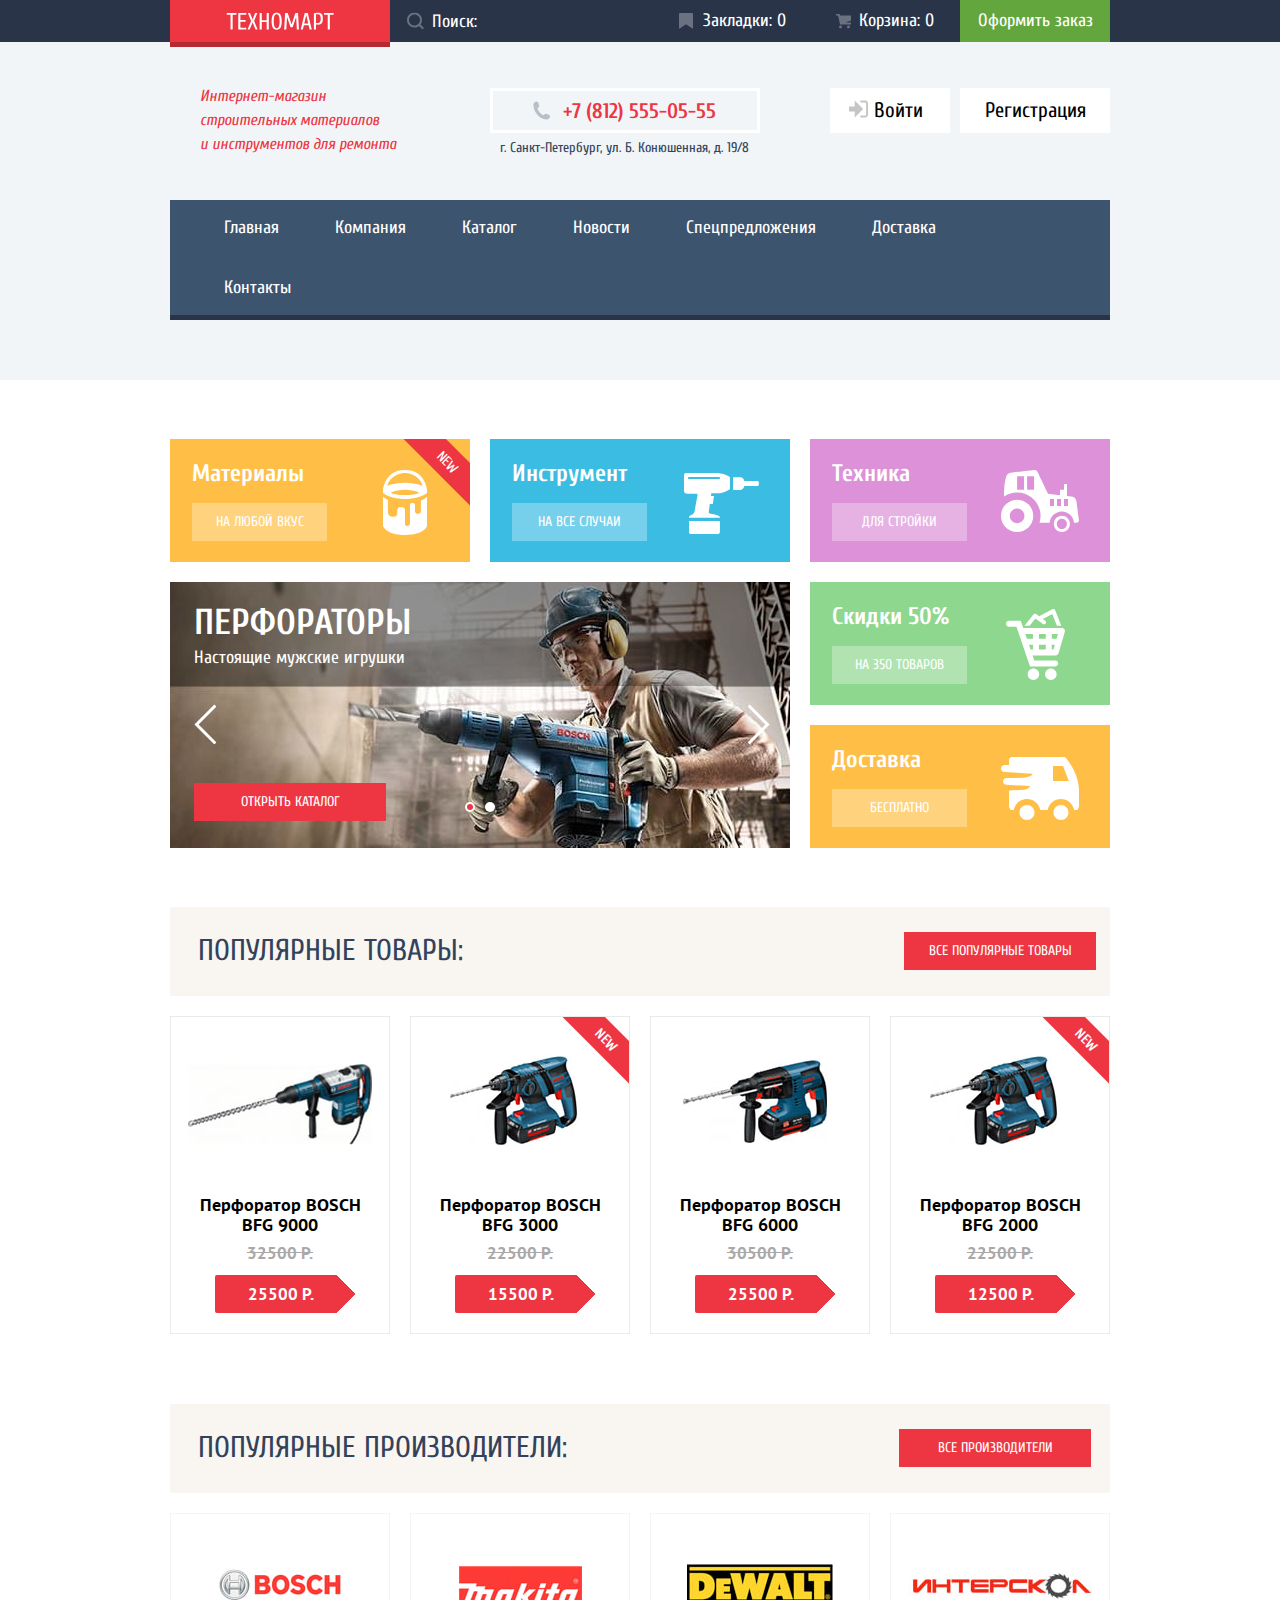
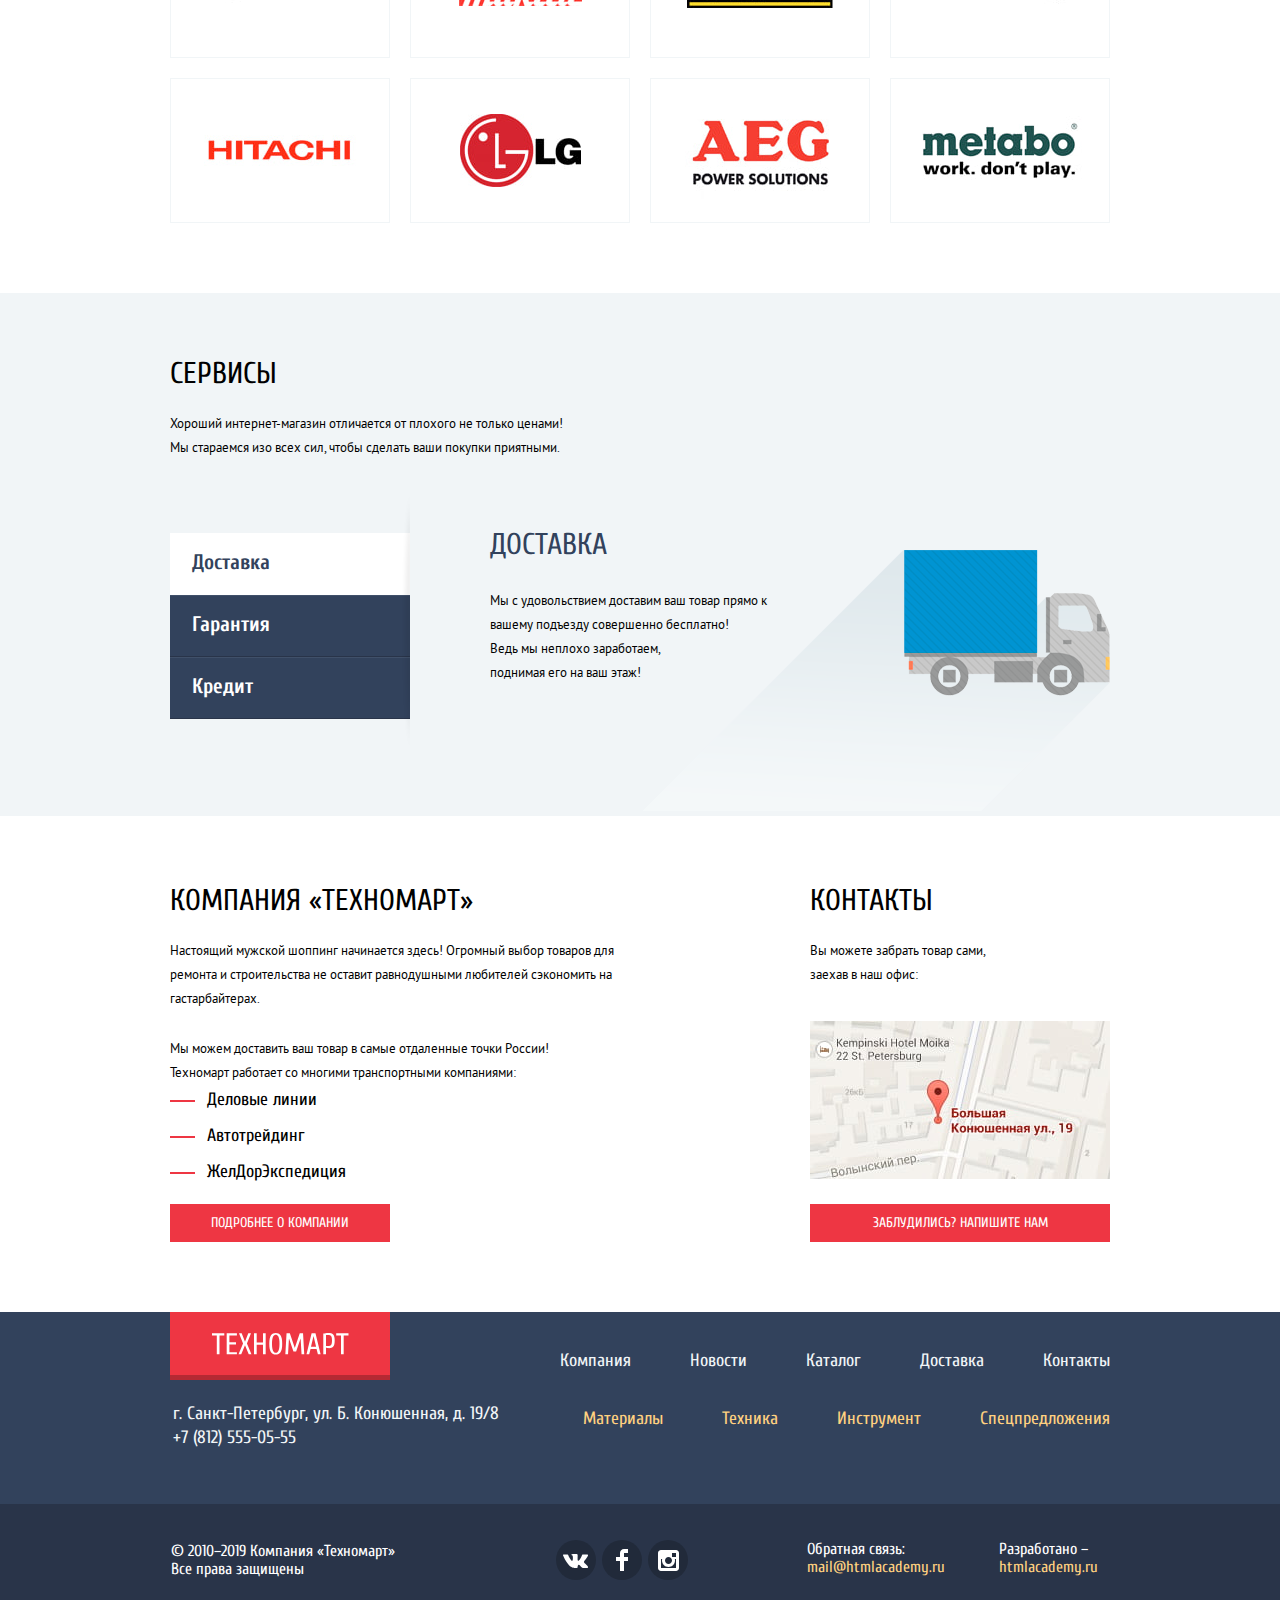
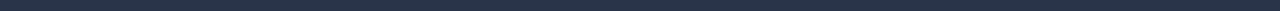
==== commit 01c0273e: "Финальные правки защиты" ====
--- a/index.html
+++ b/index.html
@@ -42,7 +42,7 @@
       </div>
 
       <div class="main-header__middle container">
-        <i class="main-header__lead">Интернет-магазин строительных материалов <br>и инструментов для ремонта</i>
+        <p class="main-header__lead">Интернет-магазин строительных материалов <br>и инструментов для ремонта</p>
 
         <ul class="main-header__contacts">
           <li class="main-header__contact">
@@ -115,7 +115,7 @@
 
           <li class="slider categories__slider">
             <ul class="slider__slides">
-              <li class="slider__slide slider__slide--current">
+              <li class="slide slider__slide slider__slide--current">
                 <header class="slide__header">
                   <h3 class="slide__title">Перфораторы</h3>
                   <p class="slide__slogan">Настоящие мужские игрушки</p>
@@ -128,7 +128,7 @@
                   height="266">
                 <a class="btn btn--primary btn--slider" href="catalog.html">Открыть каталог</a>
               </li>
-              <li class="slider__slide">
+              <li class="slide slider__slide">
                 <header class="slide__header">
                   <h3 class="slide__title">Дрели</h3>
                   <p class="slide__slogan">Соседям на радость!</p>
@@ -192,14 +192,14 @@
               <a class="product__price" href="#" aria-label="Цена со скидкой 25500 Р. Перейти на страницу товара">25500 Р.</a>
               <div class="product__actions">
                 <button class="btn btn--buy" type="button" aria-label="Добавить перфоратор BOSCH BFG 9000 в корзину">Купить</button>
-                <button class="btn btn--bookmarks" type="button">В закладки</button>
+                <button class="btn btn--bookmarks" type="button" aria-label="Добавить перфоратор BOSCH BFG 9000 в закладки">В закладки</button>
               </div>
             </article>
           </li>
           <li class="popular-products__item">
             <article class="product product--new">
               <div class="product__preview">
-                <img class="product__image" src="img/products/bosch-bfg-3000.jpg" width="127" height="112" alt="Перфоратор BOSCH BFG 3000">
+                <img class="product__image" src="img/products/bosch-bfg-3000.jpg" width="184" height="164" alt="Перфоратор BOSCH BFG 3000">
                 <span class="marker-new">New</span>
               </div>
               <h3 class="product__title">Перфоратор BOSCH BFG 3000</h3>
@@ -207,28 +207,28 @@
               <a class="product__price" href="#" aria-label="Цена со скидкой 15500 Р. Перейти на страницу товара">15500 Р.</a>
               <div class="product__actions">
                 <button class="btn btn--buy" type="button" aria-label="Добавить перфоратор BOSCH BFG 3000 в корзину">Купить</button>
-                <button class="btn btn--bookmarks" type="button">В закладки</button>
+                <button class="btn btn--bookmarks" type="button" aria-label="Добавить перфоратор BOSCH BFG 3000 в закладки">В закладки</button>
               </div>
             </article>
           </li>
           <li class="popular-products__item">
             <article class="product">
               <div class="product__preview">
-                <img class="product__image" src="img/products/bosch-bfg-6000.jpg" width="144" height="128" alt="Перфоратор BOSCH BFG 6000">
+                <img class="product__image" src="img/products/bosch-bfg-6000.jpg" width="184" height="164" alt="Перфоратор BOSCH BFG 6000">
               </div>
               <h3 class="product__title">Перфоратор BOSCH BFG 6000</h3>
               <s class="product__price-prev">30500 Р.</s>
               <a class="product__price" href="#" aria-label="Цена со скидкой 25500 Р. Перейти на страницу товара">25500 Р.</a>
               <div class="product__actions">
                 <button class="btn btn--buy" type="button" aria-label="Добавить перфоратор BOSCH BFG 6000 в корзину">Купить</button>
-                <button class="btn btn--bookmarks" type="button">В закладки</button>
+                <button class="btn btn--bookmarks" type="button" aria-label="Добавить перфоратор BOSCH BFG 6000 в закладки">В закладки</button>
               </div>
             </article>
           </li>
           <li class="popular-products__item">
             <article class="product product--new">
               <div class="product__preview">
-                <img class="product__image" src="img/products/bosch-bfg-2000.jpg" width="127" height="112" alt="Перфоратор BOSCH BFG 2000">
+                <img class="product__image" src="img/products/bosch-bfg-2000.jpg" width="184" height="164" alt="Перфоратор BOSCH BFG 2000">
                 <span class="marker-new">New</span>
               </div>
               <h3 class="product__title">Перфоратор BOSCH BFG 2000</h3>
@@ -236,7 +236,7 @@
               <a class="product__price" href="#" aria-label="Цена со скидкой 12500 Р. Перейти на страницу товара">12500 Р.</a>
               <div class="product__actions">
                 <button class="btn btn--buy" type="button" aria-label="Добавить перфоратор BOSCH BFG 2000 в корзину">Купить</button>
-                <button class="btn btn--bookmarks" type="button">В закладки</button>
+                <button class="btn btn--bookmarks" type="button" aria-label="Добавить перфоратор BOSCH BFG 2000 в закладки">В закладки</button>
               </div>
             </article>
           </li>
@@ -316,7 +316,7 @@
             </li>
           </ul>
 
-          <div class="services__tab services__tab--shipping services__tab--current">
+          <div class="service services__tab services__tab--shipping services__tab--current">
             <h3 class="section-title section-title--blue service__title">Доставка</h3>
             <p class="section-desc service__desc">
               Мы с удовольствием доставим ваш товар прямо к вашему подъезду
@@ -325,7 +325,7 @@
               поднимая его на ваш этаж!
             </p>
           </div>
-          <div class="services__tab services__tab--guarantee">
+          <div class="service services__tab services__tab--guarantee">
             <h3 class="section-title section-title--blue service__title">Гарантия</h3>
             <p class="section-desc service__desc">
               Если купленный у нас товар поломается или заискрит, а также в
@@ -334,7 +334,7 @@
               товар на новый.<br>Дом уж восстановите как-нибудь сами.
             </p>
           </div>
-          <div class="services__tab services__tab--credit">
+          <div class="service services__tab services__tab--credit">
             <h3 class="section-title section-title--blue service__title">Кредит</h3>
             <p class="section-desc service__desc">
               Залезть в долговую яму стало проще!<br>
@@ -376,10 +376,10 @@
         <section class="contacts">
           <h2 class="section-title contacts__title">Контакты</h2>
           <p class="section-desc contacts__desc">Вы можете забрать товар сами, заехав в наш офис:</p>
-          <a href="#" class="map-preview" aria-label="Открыть интерактивную карту">
+          <a href="img/map-full.jpg" class="map-preview" title="Открыть интерактивную карту" target="_blank" aria-label="Открыть интерактивную карту">
             <img class="map-preview__image" src="img/map-placeholder.jpg" width="300" height="158" alt="Наш офис на карте по адресу г. Санкт-Петербург, ул. Б. Конюшенная, д. 19/8">
           </a>
-          <button class="btn btn--primary btn--contacts" type="button" aria-label="Открыть форму обратной связи">Заблудились? Напишите нам</button>
+          <a href="writeus.html" class="btn btn--primary btn--contacts" target="_blank" aria-label="Открыть форму обратной связи">Заблудились? Напишите нам</a>
         </section>
       </div>
     </main>
@@ -518,10 +518,10 @@
         </li>
       </ul>
     </div>
-    <script src="js/min/global.js" type="module"></script>
-    <script src="js/min/contact-form.js" type="module"></script>
+    <script src="js/min/global.js"></script>
+    <script src="js/min/contact-form.js"></script>
     <script src="js/min/services-tabs.js"></script>
-    <script src="js/min/modal-map.min.js" type="module"></script>
+    <script src="js/min/modal-map.js"></script>
     <script src="js/min/slider.js"></script>
   </body>
 </html>
--- a/css/style.min.css
+++ b/css/style.min.css
@@ -1 +1 @@
-@-webkit-keyframes bounce{0%{-webkit-transform:translateY(-2000px);transform:translateY(-2000px)}70%{-webkit-transform:translateY(30px);transform:translateY(30px)}90%{-webkit-transform:translateY(-10px);transform:translateY(-10px)}to{-webkit-transform:translateY(0);transform:translateY(0)}}@keyframes bounce{0%{-webkit-transform:translateY(-2000px);transform:translateY(-2000px)}70%{-webkit-transform:translateY(30px);transform:translateY(30px)}90%{-webkit-transform:translateY(-10px);transform:translateY(-10px)}to{-webkit-transform:translateY(0);transform:translateY(0)}}@-webkit-keyframes shake{0%,to{-webkit-transform:translateX(0);transform:translateX(0)}10%,30%,50%,70%,90%{-webkit-transform:translateX(-10px);transform:translateX(-10px)}20%,40%,60%,80%{-webkit-transform:translateX(10px);transform:translateX(10px)}}@keyframes shake{0%,to{-webkit-transform:translateX(0);transform:translateX(0)}10%,30%,50%,70%,90%{-webkit-transform:translateX(-10px);transform:translateX(-10px)}20%,40%,60%,80%{-webkit-transform:translateX(10px);transform:translateX(10px)}}@font-face{src:url(../fonts/cuprum.woff2) format("woff2"),url(../fonts/cuprum.woff) format("woff");font-family:"Cuprum";font-weight:400;font-style:normal;font-display:swap}@font-face{src:url(../fonts/cuprumitalic.woff2) format("woff2"),url(../fonts/cuprumitalic.woff) format("woff");font-family:"Cuprum";font-weight:400;font-style:italic;font-display:swap}@font-face{src:url(../fonts/cuprumbold.woff2) format("woff2"),url(../fonts/cuprumbold.woff) format("woff");font-family:"Cuprum";font-weight:700;font-style:normal;font-display:swap}@font-face{src:url(../fonts/cuprumbolditalic.woff2) format("woff2"),url(../fonts/cuprumbolditalic.woff) format("woff");font-family:"Cuprum";font-weight:700;font-style:italic;font-display:swap}@font-face{src:url(../fonts/ptsans.woff2) format("woff2"),url(../fonts/ptsans.woff) format("woff");font-family:"PT Sans";font-weight:400;font-style:normal;font-display:swap}@font-face{src:url(../fonts/ptsansbold.woff2) format("woff2"),url(../fonts/ptsansbold.woff) format("woff");font-family:"PT Sans";font-weight:700;font-style:normal;font-display:swap}:root{--color-white:#fff;--color-black:#000;--color-basic-green:#63a63e;--color-basic-green-light:#00ca74;--color-basic-green-darker:#518534;--color-basic-green-extra-dark:#367315;--color-basic-red:#ee3643;--color-basic-red-darker:#ca2c37;--color-basic-red-extra-dark:#ba2732;--color-basic-blue:#3d546f;--color-basic-blue-darker:#32425c;--color-basic-blue-dark:#293449;--color-basic-blue-extra-dark:#1d2739;--color-basic-gray:#c5c5c5;--color-basic-gray-darker:#a9a9a9;--color-basic-lightgray:#f3f7f8;--color-basic-lightgray-lighter:#f1f5f7;--color-special-yellow:#ffbf47;--color-special-lightyellow:#ffd180;--color-special-blue:#3bbce3;--color-special-lilac:#dc91d8;--color-special-lightgreen:#8ed78f;--color-success:#5fbb2d;--color-warning:#ffbf47;--color-error:#ba2732;--color-border-gray:#eaeaea;--color-border-gray-darker:#e5e5e5;--color-social-bg:#212a3a;--color-gray-dark:#444;--color-dark:#161d29;--color-section-header-bg:#f9f5f0;--color-section-topline-bg:#f7f3ec;--color-catalog-header-bg:#f2f6f8;--color-modal-button-bg:#f4f4f4;--color-range-scale-bg:#d7dcde;--color-range-control-bg:#ababab;--color-text-primary:var(--color-black);--color-text-secondary:var(--color-white);--color-text-dark:var(--color-basic-blue-darker);--color-text-light:var(--color-basic-lightgray-lighter);--color-text-accent:var(--color-basic-red);--color-text-accent-secondary:var(--color-special-lightyellow);--color-shadow-primary:rgba(0, 0, 0, 0.15);--color-half-opacity:rgba(255, 255, 255, 0.5);--font-primary:"Cuprum", "Arial", sans-serif;--font-secondary:"PT Sans", "Trebuchet MS", sans-serif}.page,.page-body{margin:0;padding:0;height:100%;-webkit-box-sizing:border-box;box-sizing:border-box}*,::after,::before{-webkit-box-sizing:inherit;box-sizing:inherit}.page-body{display:-ms-grid;display:grid;-ms-grid-rows:-webkit-min-content 1fr -webkit-min-content;-ms-grid-rows:min-content 1fr min-content;grid-template-rows:-webkit-min-content 1fr -webkit-min-content;grid-template-rows:min-content 1fr min-content;min-width:960px;font-family:var(--font-primary);font-weight:400;font-size:18px;line-height:24px;color:var(--color-text-primary);background-color:var(--color-white)}a{text-decoration:none}img{height:auto;max-width:100%}input{font:inherit}.visually-hidden{position:absolute;overflow:hidden;border:0;padding:0;width:1px;height:1px;clip:rect(1px,1px,1px,1px)}.container{margin:0 auto;max-width:940px}.logo{--color-box-shadow:rgba(0, 0, 0, 0.24);display:-webkit-box;display:-ms-flexbox;display:flex;-webkit-box-align:center;-ms-flex-align:center;align-items:center;-webkit-box-pack:center;-ms-flex-pack:center;justify-content:center;width:220px;height:47px;min-width:220px;-webkit-box-shadow:inset 0 -5px 0 var(--color-box-shadow);box-shadow:inset 0 -5px 0 var(--color-box-shadow);background-color:var(--color-basic-red)}.logo__image{margin-top:-5px}.logo:active{background-color:var(--color-basic-red-extra-dark)}.marker-new{position:absolute;right:0;top:0;z-index:5;display:inline-block;padding:7px 0 4px;width:100px;height:30px;font-family:var(--font-primary);font-size:14px;line-height:18px;text-align:center;text-transform:uppercase;color:var(--color-text-secondary);background-color:var(--color-basic-red);-webkit-transform:rotate(45deg) translate(25px,-14px);transform:rotate(45deg) translate(25px,-14px)}.section-header{display:-webkit-box;display:-ms-flexbox;display:flex;-webkit-box-align:center;-ms-flex-align:center;align-items:center;-webkit-box-pack:justify;-ms-flex-pack:justify;justify-content:space-between;padding:25px 14px 26px 28px;background-color:var(--color-section-header-bg)}.section-title{margin:0;font-family:var(--font-primary);font-weight:400;font-size:30px;line-height:1;text-transform:uppercase;color:var(--color-text-primary)}.section-title--blue{color:var(--color-text-dark)}.section-desc{margin:0;font-family:var(--font-secondary);font-size:13px;line-height:24px}.btn,.section-topline{line-height:18px;text-transform:uppercase}.section-topline{border-radius:2px;padding:10px 14px 10px 18px;height:38px;font-family:var(--font-secondary);font-size:13px;background-color:var(--color-section-topline-bg)}.btn{vertical-align:middle;border:0;padding:10px;font-family:var(--font-primary);font-size:14px;text-align:center;background-color:transparent;cursor:pointer}.btn--primary{color:var(--color-text-secondary);background-color:var(--color-basic-red)}.btn--primary:hover{background-color:var(--color-basic-red-darker)}.btn--primary:active{background-color:var(--color-basic-red-extra-dark)}.btn--popular{min-width:192px}.btn--category{--color-bg:rgba(255, 255, 255, 0.3);display:inline-block;min-width:135px;color:var(--color-text-secondary);background-color:var(--color-bg)}.btn--category:hover{--color-bg:rgba(197, 197, 197, 0.3)}.btn--category:active{--color-bg:rgba(169, 169, 169, 0.3)}.btn--bookmarks,.btn--buy{border-radius:2px;min-width:135px}.btn--buy{--color-box-shadow:var(--color-basic-green-extra-dark);position:relative;margin-bottom:10px;padding-left:25px;-webkit-box-shadow:inset 0 -3px 0 var(--color-box-shadow);box-shadow:inset 0 -3px 0 var(--color-box-shadow);color:var(--color-text-secondary);background-color:var(--color-basic-green)}.btn--buy::before{content:"";position:absolute;left:30px;top:10px;display:block;width:15px;height:15px;background-image:url(../img/icons/icon-cart.svg);background-position:50% 50%;background-repeat:no-repeat;opacity:.3}.btn--buy:hover{background-color:var(--color-success)}.btn--buy:active{background-color:var(--color-basic-green-darker)}.btn--bookmarks{border:2px solid var(--color-basic-green);padding-bottom:8px;color:var(--color-text-dark);background-color:transparent}.btn--bookmarks:hover{border-color:var(--color-basic-blue-darker)}.btn--bookmarks:active{opacity:.5}.btn--slider{position:absolute;left:24px;bottom:27px;min-width:192px}.btn-tabs,.btn-tabs:hover{color:var(--color-text-secondary)}.btn-tabs{display:block;padding:14px 22px 17px;width:100%;-webkit-box-shadow:0 1px 0 var(--color-basic-blue-dark),inset 0 1px 0 #405069;box-shadow:0 1px 0 var(--color-basic-blue-dark),inset 0 1px 0 #405069;font-size:21px;line-height:30px;text-align:left;text-transform:none;background-color:var(--color-basic-blue-darker)}.btn-tabs:hover{background-color:var(--color-basic-blue-dark)}.btn-tabs--current,.btn-tabs--current:hover{-webkit-box-shadow:0 1px 0 var(--color-white);box-shadow:0 1px 0 var(--color-white);color:var(--color-text-dark);background-color:var(--color-white)}.btn--company{display:inline-block;margin-top:auto;min-width:220px}.btn--contacts{width:100%}.btn--service{display:inline-block;margin-top:26px;border-radius:2px;min-width:195px;text-align:center}.btn--submit{min-width:460px}.btn--resume{min-width:192px;background-color:var(--color-white)}.btn--filters,.btn--pagination{border:1px solid var(--color-border-gray-darker);background-color:var(--color-white)}.btn--filters{width:100%;font-family:var(--font-secondary)}.btn--pagination{display:block;border-radius:2px;padding:10px 15px;min-width:38px;font:inherit;font-size:13px;line-height:16px;color:var(--color-text-primary)}.btn--pagination-next{padding:10px 31px}.btn--pagination:hover{border-color:var(--color-basic-gray)}.btn--pagination:active{border-color:var(--color-basic-red)}.btn--pagination-current,.btn--pagination-current:hover{border-color:var(--color-basic-red);color:var(--color-text-secondary);background-color:var(--color-basic-red)}.btn--order{display:block;min-width:192px}.main-header{padding-bottom:60px;background-color:var(--color-basic-lightgray-lighter)}.main-header__top{height:42px;color:var(--color-text-secondary);background-color:var(--color-basic-blue-dark)}.main-header__top .container{display:-webkit-box;display:-ms-flexbox;display:flex;-ms-flex-wrap:wrap;flex-wrap:wrap}.search-form{position:relative}.main-header__search-form{width:270px;height:42px}.search-form__input{display:block;border:0;padding:0 17px 0 42px;width:100%;height:100%;background-color:transparent}.search-form__icon{position:absolute;left:17px;top:50%;width:17px;height:17px;fill:var(--color-white);opacity:.3;-webkit-transform:translateY(-50%);transform:translateY(-50%)}.search-form:hover .search-form__icon,.user-nav__link:hover::before{opacity:1}.search-form__input::-webkit-input-placeholder{color:var(--color-text-secondary)}.search-form__input::-moz-placeholder{color:var(--color-text-secondary)}.search-form__input:-ms-input-placeholder{color:var(--color-text-secondary)}.search-form__input::-ms-input-placeholder{color:var(--color-text-secondary)}.search-form__input::placeholder{color:var(--color-text-secondary)}.search-form__input:focus{background-color:var(--color-white)}.search-form__input:focus+.search-form__icon{fill:var(--color-basic-red);opacity:1}.user-nav{display:-webkit-box;display:-ms-flexbox;display:flex;-ms-flex-wrap:wrap;flex-wrap:wrap;list-style:none;margin:0 0 0 auto;padding:0}.user-nav__item{height:42px}.user-nav__link{position:relative;display:block;padding:0 10px;height:100%;min-width:150px;line-height:42px;color:inherit}.user-nav__link--has-items{background-color:var(--color-basic-red)}.user-nav__link--bookmarks{padding-left:43px}.user-nav__link--cart{padding-left:49px}.user-nav__link--order{text-align:center}.user-nav__link--order,.user-nav__link--order:active{background-color:var(--color-basic-green)}.user-nav__link::before{content:"";position:absolute;top:50%;display:block;background-position:50% 50%;background-repeat:no-repeat;opacity:.3;-webkit-transform:translateY(-50%);transform:translateY(-50%)}.user-nav__link--bookmarks::before{left:19px;width:14px;height:16px;background-image:url(../img/icons/icon-bookmark.svg)}.user-nav__link--cart::before{left:26px;width:15px;height:15px;background-image:url(../img/icons/icon-cart.svg)}.user-nav__link:active{color:var(--color-half-opacity);background-color:var(--color-dark)}.user-nav__link:active::before{opacity:.3}.user-nav__link--order:hover{background-color:var(--color-success)}.main-header__middle{display:-webkit-box;display:-ms-flexbox;display:flex;-ms-flex-wrap:wrap;flex-wrap:wrap;padding:42px 0 40px 30px}.main-header__lead{margin-right:93px;max-width:197px;font-size:16px;line-height:24px;color:var(--color-text-accent)}.main-header__contacts{list-style:none;margin:0;padding:4px 0 0}.main-header__phone{display:-webkit-box;display:-ms-flexbox;display:flex;-webkit-box-align:center;-ms-flex-align:center;align-items:center;-webkit-box-pack:center;-ms-flex-pack:center;justify-content:center;margin-bottom:3px;border:3px solid var(--color-white);padding-left:29px;width:270px;min-height:45px;max-width:270px;font-weight:700;font-size:21px;line-height:30px;color:var(--color-text-accent);background-image:url(../img/icons/icon-phone.svg);background-position:39px 50%;background-size:19px 19px;background-repeat:no-repeat}.main-header__address{padding-left:10px;max-width:270px;font-style:normal;font-size:14px;line-height:24px;color:var(--color-text-dark)}.login{display:-webkit-box;display:-ms-flexbox;display:flex;-ms-flex-wrap:wrap;flex-wrap:wrap;-webkit-box-align:start;-ms-flex-align:start;align-items:flex-start;margin-left:auto;padding-top:4px;max-width:280px;font-size:21px;line-height:1;color:var(--color-text-primary)}.login__link{position:relative;display:-webkit-inline-box;display:-ms-inline-flexbox;display:inline-flex;-webkit-box-align:center;-ms-flex-align:center;align-items:center;padding:0 10px;min-width:120px;min-height:45px;color:inherit;background-color:var(--color-white)}.login-icon{position:absolute;top:12px}.login-icon--login{left:19px}.login__link:not(:nth-child(2n)){margin-right:10px}.login__link--login{padding-left:44px}.login__link--sign{-webkit-box-pack:center;-ms-flex-pack:center;justify-content:center;min-width:150px}.login__link:hover{color:var(--color-text-accent)}.login__link:hover .login-icon__path{fill:var(--color-basic-blue)}.login__link:active{color:var(--color-basic-gray)}.login__link:active .login-icon__path{fill:var(--color-basic-gray)}.profile{margin-left:auto}.profile__top{position:relative;padding:14px;min-width:300px;min-height:45px;text-align:center;background-color:var(--color-white)}.profile__name{position:relative;margin-right:16px;margin-left:auto;padding-left:41px;font-size:21px;line-height:1;color:inherit}.profile__name .profile-icon{position:absolute;left:0;top:4px;width:20px;height:18px}.profile__logout:hover .logout-icon__path,.profile__name:hover .profile-icon__path{fill:var(--color-basic-blue)}.profile__logout{display:inline-block;width:20px;height:17px;-webkit-transform:translateY(3px);transform:translateY(3px)}.profile__name:active{color:var(--color-basic-gray)}.profile__nav{display:-webkit-box;display:-ms-flexbox;display:flex;-ms-flex-wrap:wrap;flex-wrap:wrap;-webkit-box-pack:center;-ms-flex-pack:center;justify-content:center;list-style:none;margin:0 auto;padding:0;max-width:280px}.profile__item:not(:last-child){position:relative;margin-right:28px}.profile__item:not(:last-child)::after{content:"";position:absolute;right:-16px;top:50%;border-radius:50%;width:4px;height:4px;background-color:var(--color-basic-blue-darker)}.profile__link{font-size:16px;line-height:18px;color:var(--color-text-dark)}.profile__link:hover{color:var(--color-text-accent)}.profile__link:active{color:var(--color-basic-gray)}.main-nav{--color-box-shadow:var(--color-basic-blue-dark);padding:0 26px;-webkit-box-shadow:inset 0 -5px 0 var(--color-box-shadow);box-shadow:inset 0 -5px 0 var(--color-box-shadow);color:var(--color-text-secondary);background-color:var(--color-basic-blue)}.main-nav__list{display:-webkit-box;display:-ms-flexbox;display:flex;-ms-flex-wrap:wrap;flex-wrap:wrap;-webkit-box-align:center;-ms-flex-align:center;align-items:center;list-style:none;margin:0;padding:0}.main-nav__item{-webkit-box-flex:1;-ms-flex-positive:1;flex-grow:1;text-align:center}.main-nav__link{display:block;padding:16px 28px 20px;height:100%;color:inherit}.main-nav__link:hover{background-color:var(--color-basic-blue-dark)}.main-nav__link:active{--color-box-shadow:var(--color-basic-blue-dark);-webkit-box-shadow:inset 0 -5px 0 var(--color-box-shadow);box-shadow:inset 0 -5px 0 var(--color-box-shadow);color:var(--color-half-opacity);background-color:var(--color-basic-blue-extra-dark)}.breadcrumbs{display:-webkit-box;display:-ms-flexbox;display:flex;-ms-flex-wrap:wrap;flex-wrap:wrap;list-style:none;padding:20px 0;font-family:var(--font-secondary);font-size:13px;line-height:18px;text-transform:uppercase;color:var(--color-text-primary)}.breadcrumbs__item{position:relative}.breadcrumbs__item:not(:last-child){padding-right:42px}.breadcrumbs__link{color:inherit}.breadcrumbs__link--home{display:block;height:100%;min-width:12px;background-image:url(../img/icons/icon-home.svg);background-position:0 2px;background-size:14px 12px;background-repeat:no-repeat}.breadcrumbs__item:not(:last-child)::after{content:"";position:absolute;right:16px;top:4px;width:8px;height:12px;background-image:url(../img/icons/arrow-small.svg);background-position:50% 50%;background-repeat:no-repeat}.categories{padding:59px 0;color:var(--color-text-secondary)}.categories__list{display:-ms-grid;display:grid;-ms-flex-line-pack:start;align-content:start;-ms-grid-columns:1fr 20px 1fr 20px 1fr;grid-template-columns:repeat(3,1fr);list-style:none;margin:0;padding:0;gap:20px}.categories__item{position:relative;-ms-flex-item-align:start;-ms-grid-row-align:start;align-self:start;overflow:hidden;padding:20px 22px 21px;width:300px;height:100%;min-height:123px;background-position:191px 50%;background-repeat:no-repeat}.categories__item--materials{background-image:url(../img/categories/icon-paint.svg);background-position:213px 31px;background-color:var(--color-special-yellow)}.categories__item--tools{background-image:url(../img/categories/icon-drill.svg);background-position:194px 34px;background-color:var(--color-special-blue)}.categories__item--technics{background-image:url(../img/categories/icon-tractor.svg);background-position-y:31px;background-color:var(--color-special-lilac)}.categories__item--sales{background-image:url(../img/categories/icon-sales.svg);background-position:196px 26px;background-color:var(--color-special-lightgreen)}.categories__item--shipping{background-image:url(../img/categories/icon-truck.svg);background-position-y:32px;background-color:var(--color-special-yellow)}.category__title{margin:0 0 14px;max-width:150px;font-size:24px;line-height:30px}.categories__slider{-ms-grid-column:1;-ms-grid-column-span:2;grid-column:1/span 2;-ms-grid-row:2;-ms-grid-row-span:2;grid-row:2/span 2}.slider{position:relative;height:266px;max-width:620px;color:var(--color-text-secondary)}.slider__slides{list-style:none;margin:0;padding:0}.slider__slide{position:relative;display:none;background-color:var(--color-basic-blue)}.slider__slide--current{display:block}.slide__header{position:absolute;left:0;top:0;padding:23px 24px 16px;width:100%;background-color:rgba(0,0,0,.25)}.slide__title{margin:0 0 5px;font-size:36px;line-height:1;text-transform:uppercase}.slide__slogan{margin:0;font-size:18px;line-height:24px}.slide__image{display:block;-o-object-fit:contain;object-fit:contain}.slider__control{position:absolute;bottom:104px;border:0;width:22px;height:40px;background-image:url(../img/icons/arrow-normal.svg);background-position:50% 50%;background-repeat:no-repeat;background-color:transparent;cursor:pointer}.slider__control--prev{left:24px}.slider__control--next{right:20px;-webkit-transform:rotateY(180deg);transform:rotateY(180deg)}.slider__pagination{position:absolute;left:50%;bottom:36px;display:-webkit-box;display:-ms-flexbox;display:flex;-webkit-box-align:center;-ms-flex-align:center;align-items:center;list-style:none;margin:0;padding:0;-webkit-transform:translateX(-50%);transform:translateX(-50%)}.slider__pagination-item:not(:last-child){margin-right:10px}.slider__pagination-btn{position:relative;display:block;border:0;border-radius:50%;padding:0;width:10px;height:10px;background-color:var(--color-white);cursor:pointer}.slider__pagination-btn--current::before{content:"";position:absolute;left:2px;top:2px;border-radius:50%;width:6px;height:6px;background-color:var(--color-basic-red)}.popular-products__list{display:-ms-grid;display:grid;-ms-grid-columns:1fr 20px 1fr 20px 1fr 20px 1fr;grid-template-columns:repeat(4,1fr);list-style:none;margin:0;padding:20px 0 70px;gap:20px}.product{--preview-height:164px;position:relative;display:-webkit-box;display:-ms-flexbox;display:flex;-webkit-box-orient:vertical;-webkit-box-direction:normal;-ms-flex-direction:column;flex-direction:column;overflow:hidden;border:1px solid var(--color-border-gray);padding:0 17px 20px;width:220px;height:100%;min-height:318px;font-family:var(--font-secondary);font-weight:700;font-size:17px;line-height:18px;text-align:center;background-color:var(--color-white)}.product:focus-within .product__actions,.product:hover .product__actions{display:block}.product__preview{display:-webkit-box;display:-ms-flexbox;display:flex;-webkit-box-align:center;-ms-flex-align:center;align-items:center;-webkit-box-pack:center;-ms-flex-pack:center;justify-content:center;margin-bottom:14px;padding-top:5px;padding-right:12px;height:var(--preview-height)}.product__image{-o-object-fit:contain;object-fit:contain}.product__actions{position:absolute;left:0;top:0;display:none;padding-top:38px;width:100%;height:var(--preview-height);background-color:var(--color-white)}.product__title{margin:0 0 9px;font-size:18px;line-height:20px}.product__price-prev{margin-bottom:13px;color:var(--color-basic-gray-darker)}.product__price{margin:auto auto 0 27px;border-radius:2px;padding:10px 33px;min-width:141px;min-height:38px;max-width:100%;text-align:left;color:var(--color-text-secondary);background:linear-gradient(-45deg,var(--color-white) 14px,transparent 14px),linear-gradient(-135deg,var(--color-white) 14px,transparent 14px),var(--color-basic-red)}.popular-brands__item:hover,.product:hover{--color-box-shadow:var(--color-shadow-primary);-webkit-box-shadow:0 4px 20px var(--color-box-shadow);box-shadow:0 4px 20px var(--color-box-shadow)}.popular-brands__header{padding-right:19px}.popular-brands__list{display:-ms-grid;display:grid;-ms-grid-columns:1fr 20px 1fr 20px 1fr 20px 1fr;grid-template-columns:repeat(4,1fr);list-style:none;margin:0;padding:20px 0 70px;gap:20px}.popular-brands__item{border:1px solid var(--color-basic-lightgray-lighter);width:220px;height:145px}.popular-brand__link{display:-webkit-box;display:-ms-flexbox;display:flex;-webkit-box-align:center;-ms-flex-align:center;align-items:center;-webkit-box-pack:center;-ms-flex-pack:center;justify-content:center;height:100%}.popular-brand__image{-o-object-fit:contain;object-fit:contain}.popular-brand__link:active{opacity:.5}.services{padding-top:66px;font-family:var(--font-secondary);font-size:13px;line-height:24px;background-color:var(--color-basic-lightgray-lighter)}.services__container{display:-ms-grid;display:grid;-ms-grid-columns:300px 20px 1fr;grid-template-columns:300px 1fr;gap:20px}.services__tab{display:none;grid-column:2/-1;padding-bottom:50px;min-height:283px;background-position:100% 20px;background-repeat:no-repeat}.services__tab--shipping{background-image:url(../img/services/shipping.png)}.services__tab--guarantee{background-image:url(../img/services/guarantee.png)}.services__tab--credit{background-image:url(../img/services/credit.png)}.services__tab--current{display:block}.services__info{grid-column:1/-1;margin-bottom:51px}.services__title{margin-bottom:23px}.services__switches{position:relative;list-style:none;margin:0;padding:3px 0 50px;width:240px}.services__switches::after{content:"";position:absolute;right:0;top:-49px;width:10px;height:280px;background-image:url(../img/services/switches-shadow.png);background-repeat:no-repeat;opacity:.25}.services__switch:not(:last-child){margin-bottom:1px}.service__title{margin:0 0 30px;max-width:330px}.service__desc{max-width:330px}.index-about{display:-webkit-box;display:-ms-flexbox;display:flex;-ms-flex-wrap:wrap;flex-wrap:wrap;-webkit-box-pack:justify;-ms-flex-pack:justify;justify-content:space-between;padding:70px 0}.company{max-width:460px}.company__desc:not(:last-of-type){margin-bottom:30px}.company__title,.contacts__title{margin-bottom:24px}.company__list{list-style:none;margin:0 0 20px;padding:1px 0 0}.company__item{position:relative;padding-left:37px}.company__item::before{content:"";position:absolute;left:0;top:12px;width:25px;height:2px;background-color:var(--color-basic-red)}.company__item:not(:last-child){margin-bottom:12px}.company__link{color:inherit}.contacts{display:-webkit-box;display:-ms-flexbox;display:flex;-webkit-box-orient:vertical;-webkit-box-direction:normal;-ms-flex-direction:column;flex-direction:column;max-width:300px}.contacts__desc{margin-bottom:35px;max-width:180px}.map-preview{margin-bottom:25px;cursor:pointer}.map-preview__image{display:block}.main-footer{color:var(--color-text-light);background-color:var(--color-basic-blue-darker)}.main-footer__top{display:-ms-grid;display:grid;-ms-grid-columns:auto 22px 1fr;grid-template-columns:auto 1fr;padding-bottom:54px;gap:22px}.main-footer__logo{height:68px}.footer-categories,.footer-nav{display:-webkit-box;display:-ms-flexbox;display:flex;-ms-flex-wrap:wrap;flex-wrap:wrap;justify-self:end;grid-column:2/-1;list-style:none;margin:0;padding:0}.footer-nav{padding-top:37px}.footer-categories__item:not(:last-child),.footer-nav__item:not(:last-child){margin-right:59px}.footer-nav__link{color:inherit}.footer-categories{padding-top:5px}.footer-contacts{padding-left:3px}.footer-contacts__phone{color:inherit}.footer-contacts__address{font-style:normal}.footer-categories__link{color:var(--color-text-accent-secondary)}.footer-categories__link:hover,.footer-nav__link:hover{text-decoration:underline}.footer-categories__link:active,.footer-nav__link:active{opacity:.5}.main-footer__bottom{padding:34px 0 29px;font-size:16px;line-height:18px;color:var(--color-text-secondary);background-color:var(--color-basic-blue-dark)}.main-footer__bottom .container{display:-webkit-box;display:-ms-flexbox;display:flex;-ms-flex-wrap:wrap;flex-wrap:wrap;-webkit-box-pack:justify;-ms-flex-pack:justify;justify-content:space-between}.footer-copy{margin:0 159px 0 0;padding-top:4px;padding-left:1px}.footer-socials{display:-webkit-box;display:-ms-flexbox;display:flex;-ms-flex-wrap:wrap;flex-wrap:wrap;-webkit-box-align:center;-ms-flex-align:center;align-items:center;-webkit-box-pack:justify;-ms-flex-pack:justify;justify-content:space-between;list-style:none;margin:0;padding:0;width:134px}.footer-socials__item{padding:1px;width:44px;height:44px}.footer-socials__link{display:block;border-radius:50%;width:100%;height:100%;background-position:50% 50%;background-repeat:no-repeat;background-color:var(--color-social-bg)}.footer-socials__link--vk{background-image:url(../img/icons/icon-vk.svg)}.footer-socials__link--fb{background-image:url(../img/icons/icon-fb.svg)}.footer-socials__link--inst{background-image:url(../img/icons/icon-insta.svg)}.footer-socials__link:active,.footer-socials__link:hover{background-color:var(--color-basic-red)}.footer-mail{padding-top:2px}.footer-credits{margin:0;padding-top:2px}.footer-mail{margin:0 54px 0 auto}.footer-credits{-ms-grid-column-align:end;justify-self:end;padding-right:12px}.footer-link{color:var(--color-text-accent-secondary)}.footer-link:hover{text-decoration:underline}.footer-link:active{color:var(--color-text-accent)}.modal{--width:620px;--height:430px;position:fixed;left:50%;top:50%;z-index:100;display:none;margin-top:calc(var(--height)/2*-1);margin-left:calc(var(--width)/2*-1);border-top:7px solid var(--color-basic-red);width:var(--width);min-height:var(--height)}.modal--active{display:block;-webkit-animation:bounce 600ms;animation:bounce 600ms}.modal--error{-webkit-animation:shake 600ms;animation:shake 600ms}.modal__close{position:absolute;right:11px;top:10px;border:0;width:21px;height:21px;background-image:url(../img/icons/icon-close.svg);background-color:transparent;cursor:pointer}.modal-contact .modal__close{top:14px}.modal-contact{--color-box-shadow:var(--color-shadow-primary);padding-top:40px;-webkit-box-shadow:0 4px 20px var(--color-box-shadow);box-shadow:0 4px 20px var(--color-box-shadow);background-color:var(--color-white)}.contact-form__fields{display:-webkit-box;display:-ms-flexbox;display:flex;-ms-flex-wrap:wrap;flex-wrap:wrap;-webkit-box-pack:justify;-ms-flex-pack:justify;justify-content:space-between;list-style:none;margin:0 auto;padding:0 0 30px;max-width:460px}.contact-form__field:last-child{width:100%}.contact-form__label{display:block;margin-bottom:11px}.contact-form__input,.contact-form__textarea{border:2px solid var(--color-basic-gray);border-radius:2px;padding:5px 10px;font-family:var(--font-secondary);font-size:13px;line-height:24px}.contact-form__input{margin-bottom:13px;width:220px}.contact-form__textarea{width:100%;min-height:114px;resize:none}.modal-contact__button{display:-webkit-box;display:-ms-flexbox;display:flex;-webkit-box-align:center;-ms-flex-align:center;align-items:center;-webkit-box-pack:center;-ms-flex-pack:center;justify-content:center;padding:37px 0;background-color:var(--color-modal-button-bg)}.modal-cart{--color-box-shadow:rgba(41, 52, 73, 0.75);--height:282px;-webkit-box-shadow:0 20px 40px var(--color-box-shadow);box-shadow:0 20px 40px var(--color-box-shadow);text-align:center;background-color:var(--color-white)}.modal-cart__actions,.modal-cart__lead{display:-webkit-box;display:-ms-flexbox;display:flex;margin:0}.modal-cart__lead{-ms-flex-wrap:wrap;flex-wrap:wrap;-webkit-box-align:center;-ms-flex-align:center;align-items:center;padding:48px 20px 49px 81px;font-weight:700;font-size:24px;line-height:30px}.modal-cart__lead::before{content:"";display:block;margin-right:30px;width:66px;height:66px;background-image:url(../img/icons/icon-mark.svg);background-position:50% 50%;background-repeat:no-repeat}.modal-cart__actions{-webkit-box-pack:center;-ms-flex-pack:center;justify-content:center;list-style:none;padding:37px 0;background-color:var(--color-modal-button-bg)}.modal-cart__action:not(:last-child){margin-right:10px}.modal-map{--width:940px;--height:447px;-webkit-box-shadow:0 4px 20px var(--color-shadow-primary);box-shadow:0 4px 20px var(--color-shadow-primary);background-color:var(--color-white)}.modal-map iframe{border:0}.catalog{display:-ms-grid;display:grid;-ms-grid-columns:220px 20px 1fr;grid-template:-webkit-min-content 1fr/220px 1fr;grid-template:min-content 1fr/220px 1fr;grid-template-areas:"header header" "filter goods";padding-bottom:59px;gap:20px}.catalog__header{-ms-grid-row:1;-ms-grid-column:1;-ms-grid-column-span:3;grid-area:header;padding:30px;background-color:var(--color-catalog-header-bg)}.filter,.goods{-ms-grid-row:3;-ms-grid-column:3;grid-area:goods}.filter{-ms-grid-column:1;grid-area:filter;font-family:var(--font-secondary);font-size:15px;line-height:19px;text-transform:uppercase}.filter__title{margin:0;font:inherit}.filters-form__fieldset{margin:0;border:0;border-bottom:1px solid var(--color-border-gray-darker);padding:0 0 25px}.filters-form__fieldset:last-of-type{border-bottom:none;padding-bottom:34px}.filters-form__fields{list-style:none;margin:0;padding:0}.filters-form__fields--radio .filters-form__field:not(:last-child){margin-bottom:20px}.filters-form__field:not(:last-child){margin-bottom:17px}.filters-form__legend{padding-top:17px;font-weight:700;font-size:17px;line-height:30px}.filters-form__legend--price{margin-bottom:12px;padding-top:13px}.filters-form__legend--brands{margin-bottom:17px;padding-top:16px}.filters-form__legend--power{margin-bottom:22px}.range-input{display:block;border-radius:3px;padding:0 20px;width:220px;min-height:80px;background-color:var(--color-section-topline-bg)}.filters-form__range-input{margin-bottom:9px}.range-input__controls{position:relative;padding-top:39px}.range-input__scale{margin:0 auto;height:2px;background-color:var(--color-range-scale-bg)}.range-input__bar{width:152px;height:2px;background-color:var(--color-basic-green-light)}.range-input__toggle{--box-shadow-color:#e0ddd9;position:absolute;top:30px;border:8px solid #fff;border-radius:50%;padding:0;width:4px;height:4px;-webkit-box-shadow:0 2px 0 var(--box-shadow-color);box-shadow:0 2px 0 var(--box-shadow-color);-webkit-box-sizing:initial;box-sizing:initial;background-color:var(--color-range-control-bg);cursor:pointer}.range-input__toggle--min{left:0}.range-input__toggle--max{left:140px}.filters-form__text-inputs{display:-webkit-box;display:-ms-flexbox;display:flex;-webkit-box-align:center;-ms-flex-align:center;align-items:center;-webkit-box-pack:justify;-ms-flex-pack:justify;justify-content:space-between}.filters-form__text-inputs span{color:var(--color-gray-dark)}.filters-form__text-input{border:0;border-radius:2px;padding:10px;height:38px;max-width:95px;font:inherit;font-size:17px;line-height:18px;text-align:center;background-color:var(--color-section-topline-bg)}.filters-form__label{--border-color:var(--color-basic-gray);--border-color-hover:#b5b5b5;position:relative;display:block;padding:2px 0 2px 35px;cursor:pointer}.filters-form__label:active{opacity:.4}.filters-form__checkbox+.filters-form__label::after,.filters-form__checkbox+.filters-form__label::before{content:"";position:absolute;left:0;top:0;background-repeat:no-repeat}.filters-form__radio+.filters-form__label::before{left:0}.filters-form__radio+.filters-form__label::after,.filters-form__radio+.filters-form__label::before{content:"";position:absolute;background-repeat:no-repeat}.filters-form__checkbox:focus+.filters-form__label::before,.filters-form__radio:focus+.filters-form__label::before{outline:2px solid var(--color-basic-blue-dark)}.filters-form__checkbox:disabled+.filters-form__label,.filters-form__radio:disabled+.filters-form__label{opacity:.3;cursor:initial}.filters-form__checkbox+.filters-form__label::before{border:2px solid var(--border-color);border-radius:4px;width:23px;height:23px;background-color:transparent}.filters-form__checkbox:hover+.filters-form__label::before{--border-color:var(--border-color-hover)}.filters-form__label .icon-checkbox-on{position:absolute;left:1px;top:-2px;display:none;width:27px;height:23px}.filters-form__label:hover .icon-checkbox-on__path{fill:var(--border-color-hover)}.filters-form__checkbox:checked+.filters-form__label .icon-checkbox-on,.filters-form__radio:checked+.filters-form__label::after{display:block}.filters-form__radio+.filters-form__label::before{top:-2px;border:4px solid var(--border-color);border-radius:50%;width:25px;height:25px}.filters-form__radio+.filters-form__label::after{left:8px;top:6px;display:none;border-radius:50%;width:9px;height:9px;background-color:var(--border-color)}.filters-form__radio:hover+.filters-form__label::after,.filters-form__radio:hover+.filters-form__label::before{--border-color:var(--border-color-hover)}.sort{display:-webkit-box;display:-ms-flexbox;display:flex;-ms-flex-wrap:wrap;flex-wrap:wrap;padding-right:4px;padding-left:19px}.sort__lead{margin:0}.sort__list{display:-webkit-box;display:-ms-flexbox;display:flex;list-style:none;margin:0 37px 0 auto}.sort__item:not(:last-child){margin-right:66px}.sort__category{--color-text:rgba(0, 0, 0, 0.3);border:0;border-bottom:1px dotted var(--color-basic-red);padding:0;font:inherit;text-transform:uppercase;color:var(--color-text);background-color:transparent;cursor:pointer}.sort__category--current{--color-text:var(--color-text-accent);border-bottom:none}.sort__category:not(.sort__category--current):hover{--color-text:var(--color-text-primary);border-bottom:1px solid var(--color-basic-red)}.sort__controls{margin-top:-10px}.sort__control{border:0;padding:0 10px;height:38px;background-color:transparent;cursor:pointer}.sort__control--down{-webkit-transform:rotate(180deg);transform:rotate(180deg)}.sort__control:not(.sort__control--current):hover .sort__control-icon{fill:var(--color-black)}.sort__control-icon{fill:var(--color-basic-gray)}.sort__control--current .sort__control-icon{fill:var(--color-basic-red)}.pagination,.products{list-style:none;margin:0}.products{display:-ms-grid;display:grid;-ms-grid-columns:1fr 20px 1fr 20px 1fr;grid-template-columns:repeat(3,1fr);padding:28px 0 48px;gap:18px 20px}.pagination{display:-webkit-box;display:-ms-flexbox;display:flex;-ms-flex-wrap:wrap;flex-wrap:wrap;padding:0;font-family:var(--font-secondary)}.pagination__item:not(:last-child){margin-right:9px}.about{padding:65px 0 70px;background-color:var(--color-basic-lightgray-lighter)}.about__desc{max-width:907px}.about__title{margin-bottom:25px}
+@-webkit-keyframes bounce{0%{-webkit-transform:translateY(-2000px);transform:translateY(-2000px)}70%{-webkit-transform:translateY(30px);transform:translateY(30px)}90%{-webkit-transform:translateY(-10px);transform:translateY(-10px)}to{-webkit-transform:translateY(0);transform:translateY(0)}}@keyframes bounce{0%{-webkit-transform:translateY(-2000px);transform:translateY(-2000px)}70%{-webkit-transform:translateY(30px);transform:translateY(30px)}90%{-webkit-transform:translateY(-10px);transform:translateY(-10px)}to{-webkit-transform:translateY(0);transform:translateY(0)}}@-webkit-keyframes shake{0%,to{-webkit-transform:translateX(0);transform:translateX(0)}10%,30%,50%,70%,90%{-webkit-transform:translateX(-10px);transform:translateX(-10px)}20%,40%,60%,80%{-webkit-transform:translateX(10px);transform:translateX(10px)}}@keyframes shake{0%,to{-webkit-transform:translateX(0);transform:translateX(0)}10%,30%,50%,70%,90%{-webkit-transform:translateX(-10px);transform:translateX(-10px)}20%,40%,60%,80%{-webkit-transform:translateX(10px);transform:translateX(10px)}}@font-face{src:url(../fonts/cuprum.woff2) format("woff2"),url(../fonts/cuprum.woff) format("woff");font-family:"Cuprum";font-weight:400;font-style:normal;font-display:swap}@font-face{src:url(../fonts/cuprumitalic.woff2) format("woff2"),url(../fonts/cuprumitalic.woff) format("woff");font-family:"Cuprum";font-weight:400;font-style:italic;font-display:swap}@font-face{src:url(../fonts/cuprumbold.woff2) format("woff2"),url(../fonts/cuprumbold.woff) format("woff");font-family:"Cuprum";font-weight:700;font-style:normal;font-display:swap}@font-face{src:url(../fonts/cuprumbolditalic.woff2) format("woff2"),url(../fonts/cuprumbolditalic.woff) format("woff");font-family:"Cuprum";font-weight:700;font-style:italic;font-display:swap}@font-face{src:url(../fonts/ptsans.woff2) format("woff2"),url(../fonts/ptsans.woff) format("woff");font-family:"PT Sans";font-weight:400;font-style:normal;font-display:swap}@font-face{src:url(../fonts/ptsansbold.woff2) format("woff2"),url(../fonts/ptsansbold.woff) format("woff");font-family:"PT Sans";font-weight:700;font-style:normal;font-display:swap}:root{--color-white:#fff;--color-black:#000;--color-basic-green:#63a63e;--color-basic-green-light:#00ca74;--color-basic-green-darker:#518534;--color-basic-green-extra-dark:#367315;--color-basic-red:#ee3643;--color-basic-red-darker:#ca2c37;--color-basic-red-extra-dark:#ba2732;--color-basic-blue:#3d546f;--color-basic-blue-darker:#32425c;--color-basic-blue-dark:#293449;--color-basic-blue-extra-dark:#1d2739;--color-basic-gray:#c5c5c5;--color-basic-gray-darker:#a9a9a9;--color-basic-lightgray:#f3f7f8;--color-basic-lightgray-lighter:#f1f5f7;--color-special-yellow:#ffbf47;--color-special-lightyellow:#ffd180;--color-special-blue:#3bbce3;--color-special-lilac:#dc91d8;--color-special-lightgreen:#8ed78f;--color-success:#5fbb2d;--color-warning:#ffbf47;--color-error:#ba2732;--color-border-gray:#eaeaea;--color-border-gray-darker:#e5e5e5;--color-social-bg:#212a3a;--color-gray-dark:#444;--color-dark:#161d29;--color-steelblue:#405069;--color-section-header-bg:#f9f5f0;--color-section-topline-bg:#f7f3ec;--color-catalog-header-bg:#f2f6f8;--color-modal-button-bg:#f4f4f4;--color-range-scale-bg:#d7dcde;--color-range-control-bg:#ababab;--color-text-primary:var(--color-black);--color-text-secondary:var(--color-white);--color-text-dark:var(--color-basic-blue-darker);--color-text-light:var(--color-basic-lightgray-lighter);--color-text-accent:var(--color-basic-red);--color-text-accent-secondary:var(--color-special-lightyellow);--color-shadow-primary:rgba(0, 0, 0, 0.15);--color-overlay:rgba(0, 0, 0, 0.25);--color-half-opacity:rgba(255, 255, 255, 0.5);--font-primary:"Cuprum", "Arial", sans-serif;--font-secondary:"PT Sans", "Trebuchet MS", sans-serif}.page,.page-body{margin:0;padding:0;height:100%;-webkit-box-sizing:border-box;box-sizing:border-box}*,::after,::before{-webkit-box-sizing:inherit;box-sizing:inherit}.filters-form__checkbox:focus:not(:focus-visible)+.filters-form__label::before,.filters-form__radio:focus:not(:focus-visible)+.filters-form__label::before,:focus:not(:focus-visible){outline:0}.page-body{display:-ms-grid;display:grid;-ms-grid-rows:-webkit-min-content 1fr -webkit-min-content;-ms-grid-rows:min-content 1fr min-content;grid-template-rows:-webkit-min-content 1fr -webkit-min-content;grid-template-rows:min-content 1fr min-content;min-width:960px;font-family:var(--font-primary);font-weight:400;font-size:18px;line-height:24px;color:var(--color-text-primary);background-color:var(--color-white)}a{text-decoration:none}img{height:auto;max-width:100%}input{font:inherit}.visually-hidden{position:absolute;overflow:hidden;border:0;padding:0;width:1px;height:1px;clip:rect(1px,1px,1px,1px)}.container{margin:0 auto;max-width:940px}.logo{--color-box-shadow:rgba(0, 0, 0, 0.24);display:-webkit-box;display:-ms-flexbox;display:flex;-webkit-box-align:center;-ms-flex-align:center;align-items:center;-webkit-box-pack:center;-ms-flex-pack:center;justify-content:center;width:220px;height:47px;min-width:220px;-webkit-box-shadow:inset 0 -5px 0 var(--color-box-shadow);box-shadow:inset 0 -5px 0 var(--color-box-shadow);background-color:var(--color-basic-red)}.logo__image{margin-top:-5px}.logo:active{background-color:var(--color-basic-red-extra-dark)}.marker-new{position:absolute;right:0;top:0;z-index:5;padding:7px 0 4px;width:100px;height:30px;font-family:var(--font-primary);font-size:14px;line-height:18px;text-align:center;text-transform:uppercase;color:var(--color-text-secondary);background-color:var(--color-basic-red);-webkit-transform:rotate(45deg) translate(25px,-14px);transform:rotate(45deg) translate(25px,-14px)}.section-header{display:-webkit-box;display:-ms-flexbox;display:flex;-webkit-box-align:center;-ms-flex-align:center;align-items:center;-webkit-box-pack:justify;-ms-flex-pack:justify;justify-content:space-between;padding:25px 14px 26px 28px;background-color:var(--color-section-header-bg)}.section-title{margin:0;font-family:var(--font-primary);font-weight:400;font-size:30px;line-height:1;text-transform:uppercase;color:var(--color-text-primary)}.section-title--blue{color:var(--color-text-dark)}.section-desc{margin:0;font-family:var(--font-secondary);font-size:13px;line-height:24px}.btn,.section-topline{line-height:18px;text-transform:uppercase}.section-topline{border-radius:2px;padding:10px 14px 10px 18px;min-height:38px;font-family:var(--font-secondary);font-size:13px;background-color:var(--color-section-topline-bg)}.btn{vertical-align:middle;border:0;padding:10px;font-family:var(--font-primary);font-size:14px;text-align:center;background-color:transparent;cursor:pointer}.btn--primary{color:var(--color-text-secondary);background-color:var(--color-basic-red)}.btn--primary:hover{background-color:var(--color-basic-red-darker)}.btn--primary:active{background-color:var(--color-basic-red-extra-dark)}.btn--popular{min-width:192px}.btn--category{--color-bg:rgba(255, 255, 255, 0.3);display:inline-block;min-width:135px;color:var(--color-text-secondary);background-color:var(--color-bg)}.btn--category:hover{--color-bg:rgba(197, 197, 197, 0.3)}.btn--category:active{--color-bg:rgba(169, 169, 169, 0.3)}.btn--bookmarks,.btn--buy{border-radius:2px;min-width:135px}.btn--buy{--color-box-shadow:var(--color-basic-green-extra-dark);position:relative;margin-bottom:10px;padding-left:25px;-webkit-box-shadow:inset 0 -3px 0 var(--color-box-shadow);box-shadow:inset 0 -3px 0 var(--color-box-shadow);color:var(--color-text-secondary);background-color:var(--color-basic-green)}.btn--buy::before{content:"";position:absolute;left:30px;top:10px;width:15px;height:15px;background-image:url(../img/icons/icon-cart.svg);background-position:50% 50%;background-repeat:no-repeat;opacity:.3}.btn--buy:hover{background-color:var(--color-success)}.btn--buy:active{background-color:var(--color-basic-green-darker)}.btn--bookmarks{border:2px solid var(--color-basic-green);padding-bottom:8px;color:var(--color-text-dark);background-color:transparent}.btn--bookmarks:hover{border-color:var(--color-basic-blue-darker)}.btn--bookmarks:active{opacity:.5}.btn--slider{position:absolute;left:24px;bottom:27px;min-width:192px}.btn-tabs,.btn-tabs:hover{color:var(--color-text-secondary)}.btn-tabs{display:block;padding:13px 22px 17px;width:100%;min-height:61px;-webkit-box-shadow:0 1px 0 var(--color-basic-blue-dark),inset 0 1px 0 var(--color-steelblue);box-shadow:0 1px 0 var(--color-basic-blue-dark),inset 0 1px 0 var(--color-steelblue);font-weight:700;font-size:21px;line-height:30px;text-align:left;text-transform:none;background-color:var(--color-basic-blue-darker)}.btn-tabs:hover{background-color:var(--color-basic-blue-dark)}.btn-tabs--current,.btn-tabs--current:hover{-webkit-box-shadow:0 1px 0 var(--color-white);box-shadow:0 1px 0 var(--color-white);color:var(--color-text-dark);background-color:var(--color-white)}.btn--company{display:inline-block;margin-top:auto;min-width:220px}.btn--contacts{width:100%}.btn--service{display:inline-block;margin-top:26px;border-radius:2px;min-width:195px;text-align:center}.btn--submit{min-width:460px}.btn--resume{min-width:192px;background-color:var(--color-white)}.btn--filters,.btn--pagination{border:1px solid var(--color-border-gray-darker);background-color:var(--color-white)}.btn--filters{padding:9px;width:100%;min-height:38px;font-family:var(--font-secondary)}.btn--pagination{display:block;border-radius:2px;padding:10px 15px;min-width:38px;font:inherit;font-size:13px;line-height:16px;color:var(--color-text-primary)}.btn--pagination-next{padding:10px 31px}.btn--pagination:hover{border-color:var(--color-basic-gray)}.btn--pagination-current,.btn--pagination:active{border-color:var(--color-basic-red)}.btn--pagination-current{color:var(--color-text-secondary);background-color:var(--color-basic-red)}.btn--order{display:block;min-width:192px}.main-header{padding-bottom:60px;background-color:var(--color-basic-lightgray-lighter)}.main-header__top{height:42px;color:var(--color-text-secondary);background-color:var(--color-basic-blue-dark)}.main-header__top .container{display:-webkit-box;display:-ms-flexbox;display:flex;-ms-flex-wrap:wrap;flex-wrap:wrap}.search-form{position:relative}.main-header__search-form{width:270px;height:42px}.search-form__input{display:block;border:0;padding:0 17px 0 42px;width:100%;height:100%;background-color:transparent}.search-form__icon{position:absolute;left:17px;top:50%;width:17px;height:17px;fill:var(--color-white);opacity:.3;-webkit-transform:translateY(-50%);transform:translateY(-50%);pointer-events:none}.search-form:hover .search-form__icon,.user-nav__link:hover::before{opacity:1}.search-form__input::-webkit-input-placeholder{color:var(--color-text-secondary)}.search-form__input::-moz-placeholder{color:var(--color-text-secondary)}.search-form__input:-ms-input-placeholder{color:var(--color-text-secondary)}.search-form__input::-ms-input-placeholder{color:var(--color-text-secondary)}.search-form__input::placeholder{color:var(--color-text-secondary)}.search-form__input:focus{background-color:var(--color-white)}.search-form__input:focus+.search-form__icon{fill:var(--color-basic-red);opacity:1}.user-nav{display:-webkit-box;display:-ms-flexbox;display:flex;-ms-flex-wrap:wrap;flex-wrap:wrap;list-style:none;margin:0 0 0 auto;padding:0}.user-nav__item{height:42px}.user-nav__link{position:relative;display:block;padding:0 10px;height:100%;min-width:150px;line-height:42px;color:inherit}.user-nav__link--has-items{background-color:var(--color-basic-red)}.user-nav__link--bookmarks{padding-left:43px}.user-nav__link--cart{padding-left:49px}.user-nav__link--order{text-align:center}.user-nav__link--order,.user-nav__link--order:active{background-color:var(--color-basic-green)}.user-nav__link::before{content:"";position:absolute;top:50%;display:block;background-position:50% 50%;background-repeat:no-repeat;opacity:.3;-webkit-transform:translateY(-50%);transform:translateY(-50%)}.user-nav__link--bookmarks::before{left:19px;width:14px;height:16px;background-image:url(../img/icons/icon-bookmark.svg)}.user-nav__link--cart::before{left:26px;width:15px;height:15px;background-image:url(../img/icons/icon-cart.svg)}.user-nav__link:active{color:var(--color-half-opacity);background-color:var(--color-dark)}.user-nav__link:active::before{opacity:.3}.user-nav__link--order:hover{background-color:var(--color-success)}.main-header__middle{display:-webkit-box;display:-ms-flexbox;display:flex;-ms-flex-wrap:wrap;flex-wrap:wrap;padding:42px 0 40px 30px}.main-header__lead{margin:0 93px 0 0;max-width:197px;font-style:italic;font-size:16px;line-height:24px;color:var(--color-text-accent)}.main-header__contacts{list-style:none;margin:0;padding:4px 0 0}.main-header__phone{display:-webkit-box;display:-ms-flexbox;display:flex;-webkit-box-align:center;-ms-flex-align:center;align-items:center;-webkit-box-pack:center;-ms-flex-pack:center;justify-content:center;margin-bottom:3px;border:3px solid var(--color-white);padding-left:29px;width:270px;min-height:45px;max-width:270px;font-weight:700;font-size:21px;line-height:30px;color:var(--color-text-accent);background-image:url(../img/icons/icon-phone.svg);background-position:39px 50%;background-size:19px 19px;background-repeat:no-repeat}.main-header__address{padding-left:10px;max-width:270px;font-style:normal;font-size:14px;line-height:24px;color:var(--color-text-dark)}.login{display:-webkit-box;display:-ms-flexbox;display:flex;-ms-flex-wrap:wrap;flex-wrap:wrap;-webkit-box-align:start;-ms-flex-align:start;align-items:flex-start;margin-left:auto;padding-top:4px;max-width:280px;font-size:21px;line-height:1;color:var(--color-text-primary)}.login__link{position:relative;display:-webkit-inline-box;display:-ms-inline-flexbox;display:inline-flex;-webkit-box-align:center;-ms-flex-align:center;align-items:center;padding:0 10px;min-width:120px;min-height:45px;color:inherit;background-color:var(--color-white)}.login-icon{position:absolute;top:12px}.login-icon--login{left:19px}.login__link:not(:nth-child(2n)){margin-right:10px}.login__link--login{padding-left:44px}.login__link--sign{-webkit-box-pack:center;-ms-flex-pack:center;justify-content:center;min-width:150px}.login__link:hover{color:var(--color-text-accent)}.login__link:hover .login-icon__path{fill:var(--color-basic-blue)}.login__link:active,.profile__name:active{color:var(--color-basic-gray)}.login__link:active .login-icon__path{fill:var(--color-basic-gray)}.profile{margin-left:auto;padding-top:4px}.profile__top{position:relative;display:-webkit-box;display:-ms-flexbox;display:flex;margin-bottom:2px;padding:11px 17px 12px 15px;width:300px;min-height:45px;background-color:var(--color-white)}.profile__name{position:relative;margin-right:16px;padding-top:2px;padding-left:43px;font-size:21px;line-height:1;color:inherit}.profile-icon{position:absolute;left:0;top:2px;width:20px;height:18px}.profile__logout:hover .logout-icon__path,.profile__name:hover .profile-icon__path{fill:var(--color-basic-blue)}.profile__logout{display:inline-block;vertical-align:top;margin-left:auto;width:20px;height:17px;-webkit-transform:translateY(2px);transform:translateY(2px)}.profile__nav{display:-webkit-box;display:-ms-flexbox;display:flex;-ms-flex-wrap:wrap;flex-wrap:wrap;-webkit-box-pack:center;-ms-flex-pack:center;justify-content:center;list-style:none;margin:0 auto;padding:0;max-width:280px}.profile__item:not(:last-child){position:relative;margin-right:28px}.profile__item:not(:last-child)::after{content:"";position:absolute;right:-16px;top:50%;border-radius:50%;width:4px;height:4px;background-color:var(--color-basic-blue-darker)}.profile__link{font-size:16px;line-height:18px;color:var(--color-text-dark)}.profile__link:hover{color:var(--color-text-accent)}.profile__link:active{color:var(--color-basic-gray)}.main-nav{--color-box-shadow:var(--color-basic-blue-dark);padding:0 26px;-webkit-box-shadow:inset 0 -5px 0 var(--color-box-shadow);box-shadow:inset 0 -5px 0 var(--color-box-shadow);color:var(--color-text-secondary);background-color:var(--color-basic-blue)}.main-nav__list{display:-webkit-box;display:-ms-flexbox;display:flex;-ms-flex-wrap:wrap;flex-wrap:wrap;-webkit-box-align:center;-ms-flex-align:center;align-items:center;list-style:none;margin:0;padding:0}.main-nav__item{text-align:center}.main-nav__link{display:block;padding:16px 28px 20px;height:100%;color:inherit}.main-nav__link:hover{background-color:var(--color-basic-blue-dark)}.main-nav__link:active{--color-box-shadow:var(--color-basic-blue-dark);-webkit-box-shadow:inset 0 -5px 0 var(--color-box-shadow);box-shadow:inset 0 -5px 0 var(--color-box-shadow);color:var(--color-half-opacity);background-color:var(--color-basic-blue-extra-dark)}.breadcrumbs{display:-webkit-box;display:-ms-flexbox;display:flex;-ms-flex-wrap:wrap;flex-wrap:wrap;list-style:none;padding:20px 0;font-family:var(--font-secondary);font-size:13px;line-height:18px;text-transform:uppercase;color:var(--color-text-primary)}.breadcrumbs__item{position:relative}.breadcrumbs__item:not(:last-child){padding-right:42px}.breadcrumbs__link{color:inherit}.breadcrumbs__link--home{display:block;height:100%;min-width:12px;background-image:url(../img/icons/icon-home.svg);background-position:0 2px;background-size:14px 12px;background-repeat:no-repeat}.breadcrumbs__item:not(:last-child)::after{content:"";position:absolute;right:16px;top:4px;width:8px;height:12px;background-image:url(../img/icons/arrow-small.svg);background-position:50% 50%;background-repeat:no-repeat}.categories{padding:59px 0;color:var(--color-text-secondary)}.categories__list{display:-ms-grid;display:grid;-ms-flex-line-pack:start;align-content:start;-ms-grid-columns:1fr 20px 1fr 20px 1fr;grid-template-columns:repeat(3,1fr);list-style:none;margin:0;padding:0;gap:20px}.categories__item{position:relative;-ms-flex-item-align:start;-ms-grid-row-align:start;align-self:start;overflow:hidden;padding:20px 22px 21px;width:300px;height:100%;min-height:123px;background-position:191px 50%;background-repeat:no-repeat}.categories__item--materials{background-image:url(../img/categories/icon-paint.svg);background-position:213px 31px;background-color:var(--color-special-yellow)}.categories__item--tools{background-image:url(../img/categories/icon-drill.svg);background-position:194px 34px;background-color:var(--color-special-blue)}.categories__item--technics{background-image:url(../img/categories/icon-tractor.svg);background-position-y:31px;background-color:var(--color-special-lilac)}.categories__item--sales{background-image:url(../img/categories/icon-sales.svg);background-position:196px 26px;background-color:var(--color-special-lightgreen)}.categories__item--shipping{background-image:url(../img/categories/icon-truck.svg);background-position-y:32px;background-color:var(--color-special-yellow)}.category__title{margin:0 0 14px;max-width:150px;font-size:24px;line-height:30px}.categories__slider{-ms-grid-column:1;-ms-grid-column-span:2;grid-column:1/span 2;-ms-grid-row:2;-ms-grid-row-span:2;grid-row:2/span 2}.slider{position:relative;height:266px;max-width:620px;color:var(--color-text-secondary)}.slider__slides{list-style:none;margin:0;padding:0}.slider__slide{position:relative;display:none;background-color:var(--color-basic-blue)}.slider__slide--current{display:block}.slide__header{position:absolute;left:0;top:0;padding:23px 24px 16px;width:100%;background-color:var(--color-overlay)}.slide__title{margin:0 0 5px;font-size:36px;line-height:1;text-transform:uppercase}.slide__slogan{margin:0;font-size:18px;line-height:24px}.slide__image{display:block;-o-object-fit:contain;object-fit:contain}.slider__control{position:absolute;bottom:104px;border:0;width:22px;height:40px;background-image:url(../img/icons/arrow-normal.svg);background-position:50% 50%;background-repeat:no-repeat;background-color:transparent;cursor:pointer}.slider__control--prev{left:24px}.slider__control--next{right:20px;-webkit-transform:rotateY(180deg);transform:rotateY(180deg)}.slider__pagination{position:absolute;left:50%;bottom:36px;display:-webkit-box;display:-ms-flexbox;display:flex;-webkit-box-align:center;-ms-flex-align:center;align-items:center;list-style:none;margin:0;padding:0;-webkit-transform:translateX(-50%);transform:translateX(-50%)}.slider__pagination-item:not(:last-child){margin-right:10px}.slider__pagination-btn{position:relative;display:block;border:0;border-radius:50%;padding:0;width:10px;height:10px;background-color:var(--color-white);cursor:pointer}.slider__pagination-btn--current::before{content:"";position:absolute;left:2px;top:2px;border-radius:50%;width:6px;height:6px;background-color:var(--color-basic-red)}.popular-products__list{display:-ms-grid;display:grid;-ms-grid-columns:1fr 20px 1fr 20px 1fr 20px 1fr;grid-template-columns:repeat(4,1fr);list-style:none;margin:0;padding:20px 0 70px;gap:20px}.product{--preview-height:164px;position:relative;display:-webkit-box;display:-ms-flexbox;display:flex;-webkit-box-orient:vertical;-webkit-box-direction:normal;-ms-flex-direction:column;flex-direction:column;overflow:hidden;border:1px solid var(--color-border-gray);padding:0 17px 20px;width:220px;height:100%;min-height:318px;font-family:var(--font-secondary);font-weight:700;font-size:17px;line-height:18px;text-align:center;background-color:var(--color-white)}.product:focus-within .product__actions,.product:hover .product__actions{display:block}.product__preview{display:-webkit-box;display:-ms-flexbox;display:flex;-webkit-box-align:center;-ms-flex-align:center;align-items:center;-webkit-box-pack:center;-ms-flex-pack:center;justify-content:center;margin-bottom:14px;height:var(--preview-height)}.product__image{-o-object-fit:contain;object-fit:contain}.product__actions{position:absolute;left:0;top:0;display:none;padding-top:38px;width:100%;height:var(--preview-height);background-color:var(--color-white)}.product__title{margin:0 0 9px;font-size:18px;line-height:20px}.product__price-prev{margin-bottom:13px;color:var(--color-basic-gray-darker)}.product__price{margin:auto auto 0 27px;border-radius:2px;padding:10px 33px;min-width:141px;min-height:38px;max-width:100%;text-align:left;color:var(--color-text-secondary);background:linear-gradient(-45deg,var(--color-white) 14px,transparent 14px),linear-gradient(-135deg,var(--color-white) 14px,transparent 14px),var(--color-basic-red)}.popular-brands__item:hover,.product:hover{--color-box-shadow:var(--color-shadow-primary);-webkit-box-shadow:0 4px 20px var(--color-box-shadow);box-shadow:0 4px 20px var(--color-box-shadow)}.popular-brands__header{padding-right:19px}.popular-brands__list{display:-ms-grid;display:grid;-ms-grid-columns:1fr 20px 1fr 20px 1fr 20px 1fr;grid-template-columns:repeat(4,1fr);list-style:none;margin:0;padding:20px 0 70px;gap:20px}.popular-brands__item{border:1px solid var(--color-basic-lightgray-lighter);width:220px;height:145px}.popular-brand__link{display:-webkit-box;display:-ms-flexbox;display:flex;-webkit-box-align:center;-ms-flex-align:center;align-items:center;-webkit-box-pack:center;-ms-flex-pack:center;justify-content:center;height:100%}.popular-brand__image{-o-object-fit:contain;object-fit:contain}.popular-brand__link:active{opacity:.5}.services{padding-top:66px;font-family:var(--font-secondary);font-size:13px;line-height:24px;background-color:var(--color-basic-lightgray-lighter)}.services__container{display:-ms-grid;display:grid;-ms-grid-columns:300px 20px 1fr;grid-template-columns:300px 1fr;gap:20px}.services__tab{display:none;grid-column:2/-1;padding-bottom:50px;min-height:286px;background-position:100% 0;background-repeat:no-repeat}.services__tab--shipping{background-image:url(../img/services/shipping.png);background-position:100% 20px}.services__tab--guarantee{background-image:url(../img/services/guarantee.png)}.services__tab--credit{background-image:url(../img/services/credit.png)}.services__tab--current{display:block}.services__info{grid-column:1/-1;margin-bottom:50px}.services__title{margin-bottom:23px}.services__switches{position:relative;list-style:none;margin:0;padding:3px 0 50px;width:240px}.services__switches::after{content:"";position:absolute;right:0;top:-49px;width:10px;height:280px;background-image:url(../img/services/switches-shadow.png);background-repeat:no-repeat;opacity:.25}.services__switch:not(:last-child){margin-bottom:1px}.service__title{margin:0 0 29px;max-width:317px}.services__tab--guarantee .service__title{margin-bottom:24px}.service__desc{max-width:317px}.services__tab--shipping .service__desc{max-width:283px}.index-about{display:-webkit-box;display:-ms-flexbox;display:flex;-ms-flex-wrap:wrap;flex-wrap:wrap;-webkit-box-pack:justify;-ms-flex-pack:justify;justify-content:space-between;padding:70px 0}.company{max-width:460px}.company__desc:not(:last-of-type){margin-bottom:26px}.company__title,.contacts__title{margin-bottom:23px}.company__list{list-style:none;margin:0 0 20px;padding:3px 0 0}.company__item{position:relative;padding-left:37px}.company__item::before{content:"";position:absolute;left:0;top:12px;width:25px;height:2px;background-color:var(--color-basic-red)}.company__item:not(:last-child){margin-bottom:12px}.company__link{color:inherit}.contacts{display:-webkit-box;display:-ms-flexbox;display:flex;-webkit-box-orient:vertical;-webkit-box-direction:normal;-ms-flex-direction:column;flex-direction:column;max-width:300px}.contacts__desc{margin-bottom:34px;max-width:180px}.map-preview{margin-bottom:25px;cursor:pointer}.map-preview__image{display:block;background-color:var(--color-basic-lightgray)}.main-footer{color:var(--color-text-light);background-color:var(--color-basic-blue-darker)}.main-footer__top{display:-ms-grid;display:grid;-ms-grid-columns:auto 22px 1fr;grid-template-columns:auto 1fr;padding-bottom:54px;gap:22px}.main-footer__logo{height:68px}.footer-categories,.footer-nav{display:-webkit-box;display:-ms-flexbox;display:flex;-ms-flex-wrap:wrap;flex-wrap:wrap;justify-self:end;grid-column:2/-1;list-style:none;margin:0;padding:0}.footer-nav{padding-top:37px}.footer-categories__item:not(:last-child),.footer-nav__item:not(:last-child){margin-right:59px}.footer-nav__link{color:inherit}.footer-categories{padding-top:5px}.footer-contacts{padding-left:3px}.footer-contacts__phone{color:inherit}.footer-contacts__address{font-style:normal}.footer-categories__link{color:var(--color-text-accent-secondary)}.footer-categories__link:hover,.footer-nav__link:hover{text-decoration:underline}.footer-categories__link:active,.footer-nav__link:active{text-decoration:none;opacity:.5}.main-footer__bottom{padding:34px 0 29px;font-size:16px;line-height:18px;color:var(--color-text-secondary);background-color:var(--color-basic-blue-dark)}.main-footer__bottom .container{-webkit-box-pack:justify;-ms-flex-pack:justify;justify-content:space-between}.footer-copy{margin:0 159px 0 0;padding-top:4px;padding-left:1px}.footer-socials,.main-footer__bottom .container{display:-webkit-box;display:-ms-flexbox;display:flex;-ms-flex-wrap:wrap;flex-wrap:wrap}.footer-socials{-webkit-box-align:center;-ms-flex-align:center;align-items:center;list-style:none;margin:0;padding:0;max-width:136px}.footer-socials__item{padding:2px;width:44px;height:44px}.footer-socials__item:not(:nth-child(3n)){margin-right:2px}.footer-socials__link{display:block;border-radius:50%;width:100%;height:100%;background-position:50% 50%;background-repeat:no-repeat;background-color:var(--color-social-bg)}.footer-socials__link--vk{background-image:url(../img/icons/icon-vk.svg)}.footer-socials__link--fb{background-image:url(../img/icons/icon-fb.svg)}.footer-socials__link--inst{background-image:url(../img/icons/icon-insta.svg)}.footer-socials__link:active,.footer-socials__link:hover{background-color:var(--color-basic-red)}.footer-mail{padding-top:2px}.footer-credits{margin:0;padding-top:2px}.footer-mail{margin:0 54px 0 auto}.footer-credits{-ms-grid-column-align:end;justify-self:end;padding-right:12px}.footer-link{color:var(--color-text-accent-secondary)}.footer-link:hover{text-decoration:underline}.footer-link:active{color:var(--color-text-accent)}.modal{--width:620px;--height:430px;position:fixed;left:50%;top:50%;z-index:100;display:none;margin-top:calc(var(--height)/2*-1);margin-left:calc(var(--width)/2*-1);border-top:7px solid var(--color-basic-red);width:var(--width);min-height:var(--height)}.modal--active{display:block;-webkit-animation:bounce 600ms;animation:bounce 600ms}.modal--error{-webkit-animation:shake 600ms;animation:shake 600ms}.modal__close{position:absolute;right:11px;top:10px;border:0;width:21px;height:21px;background-image:url(../img/icons/icon-close.svg);background-color:transparent;cursor:pointer}.modal-contact .modal__close{top:14px}.modal-contact{--color-box-shadow:var(--color-shadow-primary);padding-top:40px;-webkit-box-shadow:0 4px 20px var(--color-box-shadow);box-shadow:0 4px 20px var(--color-box-shadow);background-color:var(--color-white)}.contact-form__fields{display:-webkit-box;display:-ms-flexbox;display:flex;-ms-flex-wrap:wrap;flex-wrap:wrap;-webkit-box-pack:justify;-ms-flex-pack:justify;justify-content:space-between;list-style:none;margin:0 auto;padding:0 0 30px;max-width:460px}.contact-form__field:last-child{width:100%}.contact-form__label{display:block;margin-bottom:11px}.contact-form__input,.contact-form__textarea{border:2px solid var(--color-basic-gray);border-radius:2px;padding:5px 10px;font-family:var(--font-secondary);font-size:13px;line-height:24px}.contact-form__input{margin-bottom:13px;width:220px}.contact-form__textarea{width:100%;min-height:114px;resize:none}.modal-contact__button{display:-webkit-box;display:-ms-flexbox;display:flex;-webkit-box-align:center;-ms-flex-align:center;align-items:center;-webkit-box-pack:center;-ms-flex-pack:center;justify-content:center;padding:37px 0;background-color:var(--color-modal-button-bg)}.modal-cart{--color-box-shadow:rgba(41, 52, 73, 0.75);--height:282px;-webkit-box-shadow:0 20px 40px var(--color-box-shadow);box-shadow:0 20px 40px var(--color-box-shadow);text-align:center;background-color:var(--color-white)}.modal-cart__actions,.modal-cart__lead{display:-webkit-box;display:-ms-flexbox;display:flex;margin:0}.modal-cart__lead{-ms-flex-wrap:wrap;flex-wrap:wrap;-webkit-box-align:center;-ms-flex-align:center;align-items:center;padding:48px 20px 49px 81px;font-weight:700;font-size:24px;line-height:30px}.modal-cart__lead::before{content:"";display:block;margin-right:30px;width:66px;height:66px;background-image:url(../img/icons/icon-mark.svg);background-position:50% 50%;background-repeat:no-repeat}.modal-cart__actions{-webkit-box-pack:center;-ms-flex-pack:center;justify-content:center;list-style:none;padding:37px 0;background-color:var(--color-modal-button-bg)}.modal-cart__action:not(:last-child){margin-right:10px}.modal-map{--width:940px;--height:447px;-webkit-box-shadow:0 4px 20px var(--color-shadow-primary);box-shadow:0 4px 20px var(--color-shadow-primary);background-color:var(--color-white)}.modal-map iframe{border:0}.catalog{display:-ms-grid;display:grid;-ms-grid-columns:220px 20px 1fr;grid-template:-webkit-min-content 1fr/220px 1fr;grid-template:min-content 1fr/220px 1fr;grid-template-areas:"header header" "filter goods";padding-bottom:59px;gap:20px}.catalog__header{-ms-grid-row:1;-ms-grid-column:1;-ms-grid-column-span:3;grid-area:header;padding:30px;background-color:var(--color-catalog-header-bg)}.filter,.goods{-ms-grid-row:3;-ms-grid-column:3;grid-area:goods}.filter{-ms-grid-column:1;grid-area:filter;font-family:var(--font-secondary);font-size:15px;line-height:19px;text-transform:uppercase}.filter__title{margin:0;font:inherit}.filters-form__fieldset{margin:0;border:0;border-bottom:1px solid var(--color-border-gray-darker);padding:0 0 25px}.filters-form__fieldset:last-of-type{border-bottom:none;padding-bottom:34px}.filters-form__fields{list-style:none;margin:0;padding:0}.filters-form__fields--radio .filters-form__field:not(:last-child){margin-bottom:16px}.filters-form__field:not(:last-child){margin-bottom:14px}.filters-form__legend{padding-top:18px;font-weight:700;font-size:17px;line-height:30px}.filters-form__legend--price{margin-bottom:11px;padding-top:14px}.filters-form__legend--brands{margin-bottom:15px;padding-top:16px}.filters-form__legend--power{margin-bottom:21px}.range-input{display:block;border-radius:3px;padding:0 20px;width:220px;min-height:80px;background-color:var(--color-section-topline-bg)}.filters-form__range-input{margin-bottom:9px}.range-input__controls{position:relative;padding-top:39px}.range-input__scale{margin:0 auto;height:2px;background-color:var(--color-range-scale-bg)}.range-input__bar{width:152px;height:2px;background-color:var(--color-basic-green-light)}.range-input__toggle{--box-shadow-color:#e0ddd9;position:absolute;top:30px;border:8px solid var(--color-white);border-radius:50%;padding:0;width:4px;height:4px;-webkit-box-shadow:0 2px 0 var(--box-shadow-color);box-shadow:0 2px 0 var(--box-shadow-color);-webkit-box-sizing:initial;box-sizing:initial;background-color:var(--color-range-control-bg);cursor:pointer}.range-input__toggle--min{left:0}.range-input__toggle--max{left:140px}.filters-form__text-inputs{display:-webkit-box;display:-ms-flexbox;display:flex;-webkit-box-align:center;-ms-flex-align:center;align-items:center;-webkit-box-pack:justify;-ms-flex-pack:justify;justify-content:space-between}.filters-form__text-inputs span{color:var(--color-gray-dark)}.filters-form__text-input{border:0;border-radius:2px;padding:10px;height:38px;max-width:95px;font:inherit;font-size:17px;line-height:18px;text-align:center;background-color:var(--color-section-topline-bg)}.filters-form__label{--border-color:var(--color-basic-gray);--border-color-hover:#b5b5b5;position:relative;display:block;padding:3px 10px 3px 35px;min-height:25px;cursor:pointer}.filters-form__label:active{opacity:.4}.filters-form__checkbox+.filters-form__label::after,.filters-form__checkbox+.filters-form__label::before{content:"";position:absolute;left:0;top:0;background-repeat:no-repeat}.filters-form__radio+.filters-form__label::before{left:0}.filters-form__radio+.filters-form__label::after,.filters-form__radio+.filters-form__label::before{content:"";position:absolute;background-repeat:no-repeat}.filters-form__checkbox:focus+.filters-form__label::before,.filters-form__radio:focus+.filters-form__label::before{outline:auto}.filters-form__checkbox:disabled+.filters-form__label,.filters-form__radio:disabled+.filters-form__label{opacity:.3;cursor:initial}.filters-form__checkbox+.filters-form__label::before{border:2px solid var(--border-color);border-radius:4px;width:23px;height:23px;background-color:transparent}.filters-form__checkbox:not(:disabled):hover+.filters-form__label::before,.filters-form__radio:not(:disabled):hover+.filters-form__label::after,.filters-form__radio:not(:disabled):hover+.filters-form__label::before{--border-color:var(--border-color-hover)}.filters-form__checkbox:not(:disabled):hover+.filters-form__label .icon-checkbox-on__path{fill:var(--border-color-hover)}.filters-form__label .icon-checkbox-on{position:absolute;left:1px;top:-2px;display:none;width:27px;height:23px}.filters-form__checkbox:checked+.filters-form__label .icon-checkbox-on,.filters-form__radio:checked+.filters-form__label::after{display:block}.filters-form__radio+.filters-form__label::before{top:0;border:4px solid var(--border-color);border-radius:50%;width:25px;height:25px}.filters-form__radio+.filters-form__label::after{left:8px;top:8px;display:none;border-radius:50%;width:9px;height:9px;background-color:var(--border-color)}.sort{display:-ms-grid;display:grid;-webkit-box-align:center;-ms-flex-align:center;align-items:center;-ms-grid-columns:auto 37px 1fr 37px auto;grid-template-columns:auto 1fr auto;padding:0 4px 0 19px;gap:37px}.sort__lead{-ms-flex-item-align:start;align-self:flex-start;margin:0;padding:10px 0}.sort__list{display:-webkit-box;display:-ms-flexbox;display:flex;-ms-flex-wrap:wrap;flex-wrap:wrap;list-style:none;margin:0 0 0 auto}.sort__item{padding:9px 0}.sort__item:not(:last-child){margin-right:66px}.sort__category{--color-text:rgba(0, 0, 0, 0.3);border:0;border-bottom:1px dotted var(--color-basic-red);padding:0;font:inherit;text-transform:uppercase;color:var(--color-text);background-color:transparent;cursor:pointer}.sort__category--current{--color-text:var(--color-text-accent);border-bottom:none}.sort__category:not(.sort__category--current):hover{--color-text:var(--color-text-primary);border-bottom:1px solid var(--color-basic-red)}.sort__controls{-ms-flex-item-align:start;align-self:flex-start}.sort__control{border:0;padding:0 10px;height:38px;background-color:transparent;cursor:pointer}.sort__control--down{-webkit-transform:rotate(180deg);transform:rotate(180deg)}.sort__control:not(.sort__control--current):hover .sort__control-icon{fill:var(--color-black)}.sort__control-icon{fill:var(--color-basic-gray)}.sort__control--current .sort__control-icon{fill:var(--color-basic-red)}.pagination,.products{list-style:none;margin:0}.products{display:-ms-grid;display:grid;-ms-grid-columns:1fr 20px 1fr 20px 1fr;grid-template-columns:repeat(3,1fr);padding:28px 0 48px;gap:18px 20px}.pagination{display:-webkit-box;display:-ms-flexbox;display:flex;-ms-flex-wrap:wrap;flex-wrap:wrap;padding:0;font-family:var(--font-secondary)}.pagination__item:not(:last-child){margin-right:9px}.about{padding:65px 0 70px;background-color:var(--color-basic-lightgray-lighter)}.about__desc{max-width:908px}.about__title{margin-bottom:25px}
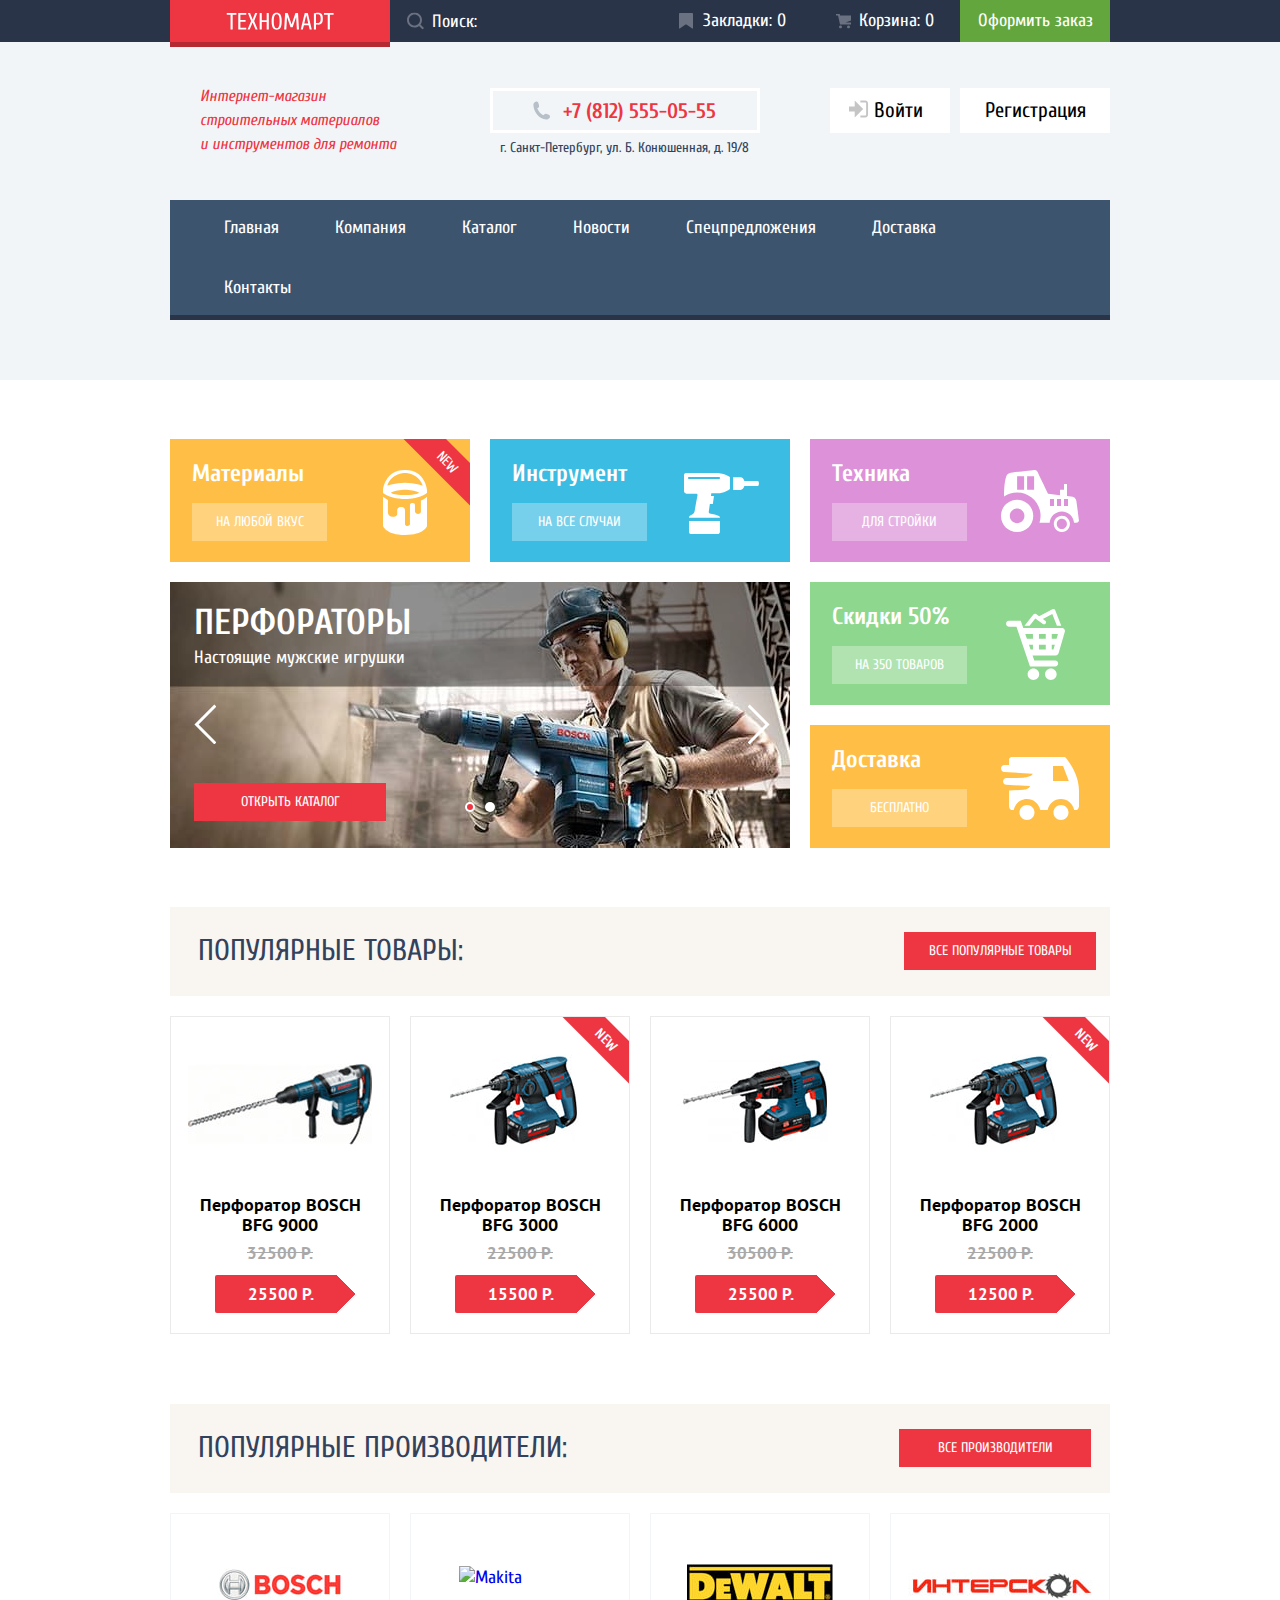
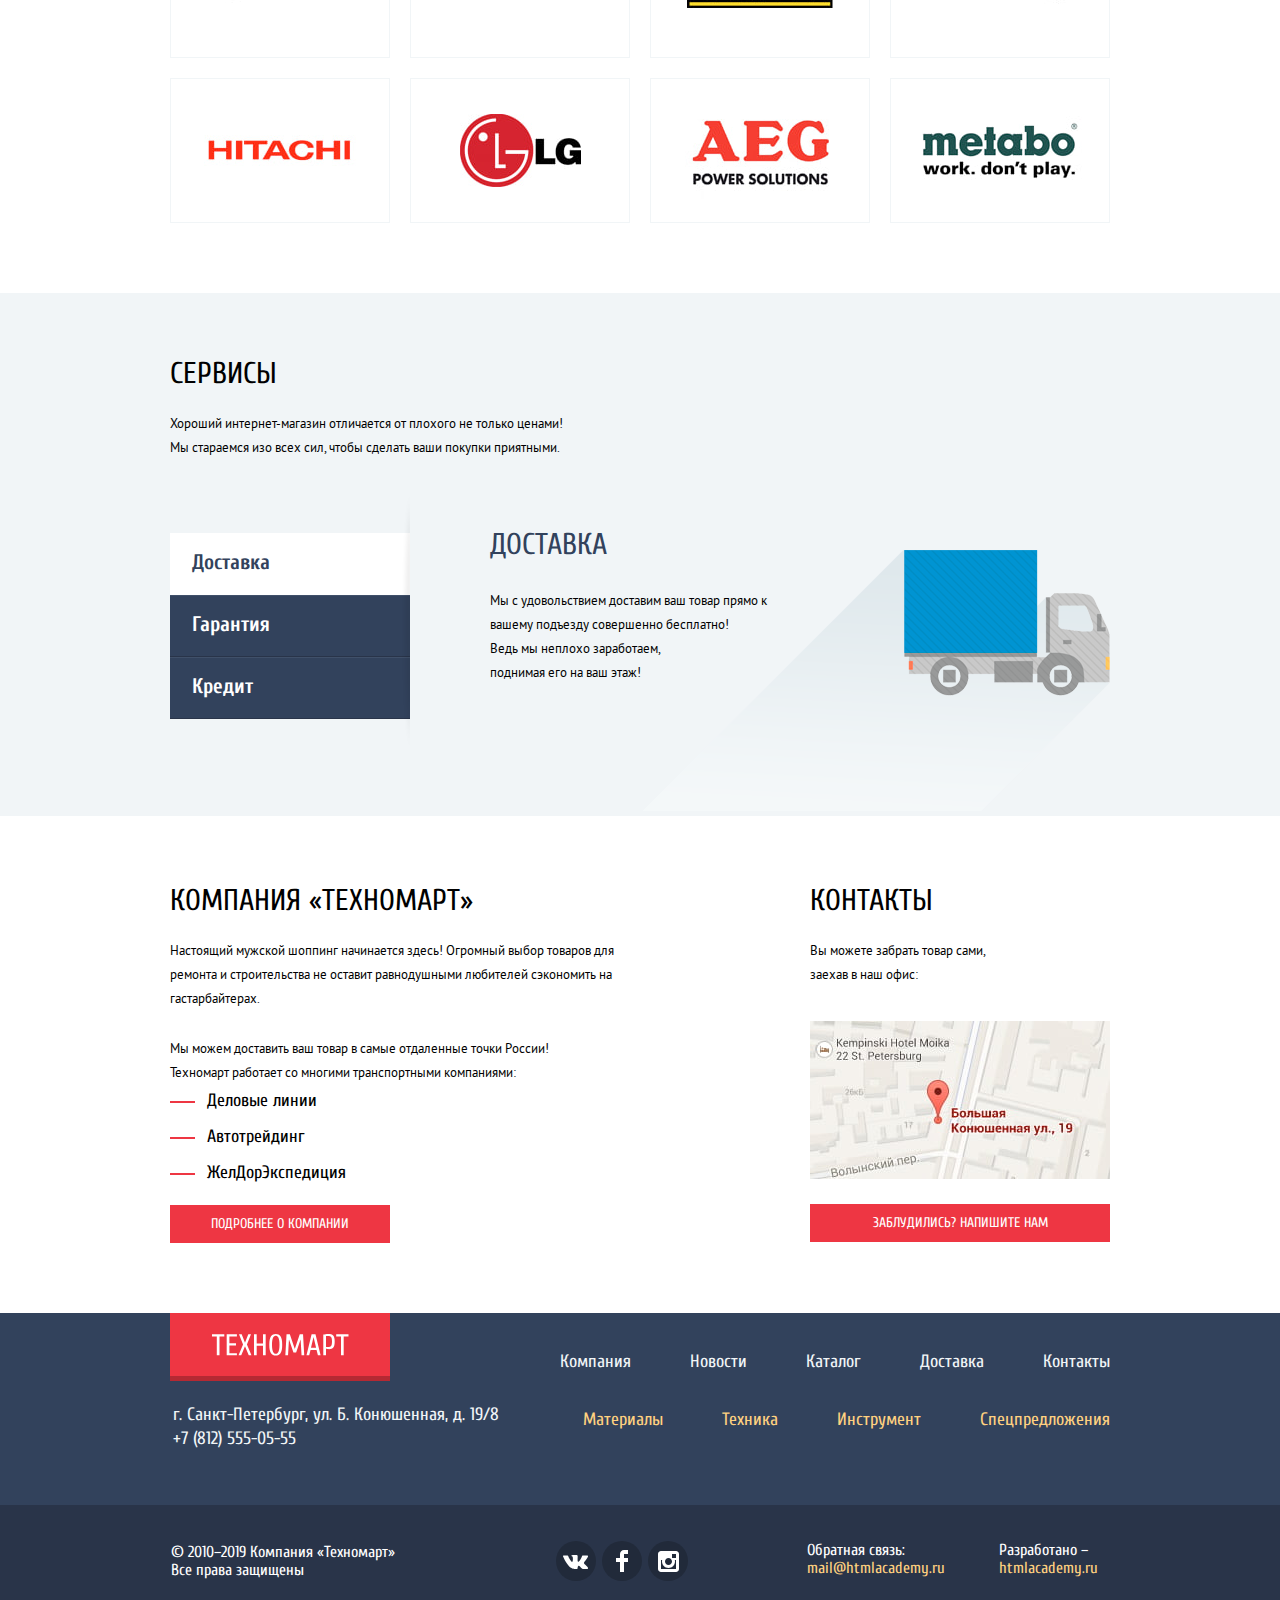
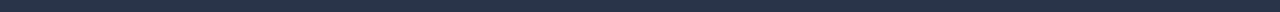
==== commit df21628b: "Исправил vertical-align у строчно-блочных элемнтов" ====
--- a/index.html
+++ b/index.html
@@ -257,7 +257,7 @@
           </li>
           <li class="popular-brands__item">
             <a class="popular-brand__link" href="#" aria-label="Показать товары производителя Makita">
-              <img class="popular-brand__image" src="img/partners/Makita.jpg" width="123" height="40" alt="Makita">
+              <img class="popular-brand__image" src="img/partners/makita.jpg" width="123" height="40" alt="Makita">
             </a>
           </li>
           <li class="popular-brands__item">
--- a/css/style.min.css
+++ b/css/style.min.css
@@ -1 +1 @@
-@-webkit-keyframes bounce{0%{-webkit-transform:translateY(-2000px);transform:translateY(-2000px)}70%{-webkit-transform:translateY(30px);transform:translateY(30px)}90%{-webkit-transform:translateY(-10px);transform:translateY(-10px)}to{-webkit-transform:translateY(0);transform:translateY(0)}}@keyframes bounce{0%{-webkit-transform:translateY(-2000px);transform:translateY(-2000px)}70%{-webkit-transform:translateY(30px);transform:translateY(30px)}90%{-webkit-transform:translateY(-10px);transform:translateY(-10px)}to{-webkit-transform:translateY(0);transform:translateY(0)}}@-webkit-keyframes shake{0%,to{-webkit-transform:translateX(0);transform:translateX(0)}10%,30%,50%,70%,90%{-webkit-transform:translateX(-10px);transform:translateX(-10px)}20%,40%,60%,80%{-webkit-transform:translateX(10px);transform:translateX(10px)}}@keyframes shake{0%,to{-webkit-transform:translateX(0);transform:translateX(0)}10%,30%,50%,70%,90%{-webkit-transform:translateX(-10px);transform:translateX(-10px)}20%,40%,60%,80%{-webkit-transform:translateX(10px);transform:translateX(10px)}}@font-face{src:url(../fonts/cuprum.woff2) format("woff2"),url(../fonts/cuprum.woff) format("woff");font-family:"Cuprum";font-weight:400;font-style:normal;font-display:swap}@font-face{src:url(../fonts/cuprumitalic.woff2) format("woff2"),url(../fonts/cuprumitalic.woff) format("woff");font-family:"Cuprum";font-weight:400;font-style:italic;font-display:swap}@font-face{src:url(../fonts/cuprumbold.woff2) format("woff2"),url(../fonts/cuprumbold.woff) format("woff");font-family:"Cuprum";font-weight:700;font-style:normal;font-display:swap}@font-face{src:url(../fonts/cuprumbolditalic.woff2) format("woff2"),url(../fonts/cuprumbolditalic.woff) format("woff");font-family:"Cuprum";font-weight:700;font-style:italic;font-display:swap}@font-face{src:url(../fonts/ptsans.woff2) format("woff2"),url(../fonts/ptsans.woff) format("woff");font-family:"PT Sans";font-weight:400;font-style:normal;font-display:swap}@font-face{src:url(../fonts/ptsansbold.woff2) format("woff2"),url(../fonts/ptsansbold.woff) format("woff");font-family:"PT Sans";font-weight:700;font-style:normal;font-display:swap}:root{--color-white:#fff;--color-black:#000;--color-basic-green:#63a63e;--color-basic-green-light:#00ca74;--color-basic-green-darker:#518534;--color-basic-green-extra-dark:#367315;--color-basic-red:#ee3643;--color-basic-red-darker:#ca2c37;--color-basic-red-extra-dark:#ba2732;--color-basic-blue:#3d546f;--color-basic-blue-darker:#32425c;--color-basic-blue-dark:#293449;--color-basic-blue-extra-dark:#1d2739;--color-basic-gray:#c5c5c5;--color-basic-gray-darker:#a9a9a9;--color-basic-lightgray:#f3f7f8;--color-basic-lightgray-lighter:#f1f5f7;--color-special-yellow:#ffbf47;--color-special-lightyellow:#ffd180;--color-special-blue:#3bbce3;--color-special-lilac:#dc91d8;--color-special-lightgreen:#8ed78f;--color-success:#5fbb2d;--color-warning:#ffbf47;--color-error:#ba2732;--color-border-gray:#eaeaea;--color-border-gray-darker:#e5e5e5;--color-social-bg:#212a3a;--color-gray-dark:#444;--color-dark:#161d29;--color-steelblue:#405069;--color-section-header-bg:#f9f5f0;--color-section-topline-bg:#f7f3ec;--color-catalog-header-bg:#f2f6f8;--color-modal-button-bg:#f4f4f4;--color-range-scale-bg:#d7dcde;--color-range-control-bg:#ababab;--color-text-primary:var(--color-black);--color-text-secondary:var(--color-white);--color-text-dark:var(--color-basic-blue-darker);--color-text-light:var(--color-basic-lightgray-lighter);--color-text-accent:var(--color-basic-red);--color-text-accent-secondary:var(--color-special-lightyellow);--color-shadow-primary:rgba(0, 0, 0, 0.15);--color-overlay:rgba(0, 0, 0, 0.25);--color-half-opacity:rgba(255, 255, 255, 0.5);--font-primary:"Cuprum", "Arial", sans-serif;--font-secondary:"PT Sans", "Trebuchet MS", sans-serif}.page,.page-body{margin:0;padding:0;height:100%;-webkit-box-sizing:border-box;box-sizing:border-box}*,::after,::before{-webkit-box-sizing:inherit;box-sizing:inherit}.filters-form__checkbox:focus:not(:focus-visible)+.filters-form__label::before,.filters-form__radio:focus:not(:focus-visible)+.filters-form__label::before,:focus:not(:focus-visible){outline:0}.page-body{display:-ms-grid;display:grid;-ms-grid-rows:-webkit-min-content 1fr -webkit-min-content;-ms-grid-rows:min-content 1fr min-content;grid-template-rows:-webkit-min-content 1fr -webkit-min-content;grid-template-rows:min-content 1fr min-content;min-width:960px;font-family:var(--font-primary);font-weight:400;font-size:18px;line-height:24px;color:var(--color-text-primary);background-color:var(--color-white)}a{text-decoration:none}img{height:auto;max-width:100%}input{font:inherit}.visually-hidden{position:absolute;overflow:hidden;border:0;padding:0;width:1px;height:1px;clip:rect(1px,1px,1px,1px)}.container{margin:0 auto;max-width:940px}.logo{--color-box-shadow:rgba(0, 0, 0, 0.24);display:-webkit-box;display:-ms-flexbox;display:flex;-webkit-box-align:center;-ms-flex-align:center;align-items:center;-webkit-box-pack:center;-ms-flex-pack:center;justify-content:center;width:220px;height:47px;min-width:220px;-webkit-box-shadow:inset 0 -5px 0 var(--color-box-shadow);box-shadow:inset 0 -5px 0 var(--color-box-shadow);background-color:var(--color-basic-red)}.logo__image{margin-top:-5px}.logo:active{background-color:var(--color-basic-red-extra-dark)}.marker-new{position:absolute;right:0;top:0;z-index:5;padding:7px 0 4px;width:100px;height:30px;font-family:var(--font-primary);font-size:14px;line-height:18px;text-align:center;text-transform:uppercase;color:var(--color-text-secondary);background-color:var(--color-basic-red);-webkit-transform:rotate(45deg) translate(25px,-14px);transform:rotate(45deg) translate(25px,-14px)}.section-header{display:-webkit-box;display:-ms-flexbox;display:flex;-webkit-box-align:center;-ms-flex-align:center;align-items:center;-webkit-box-pack:justify;-ms-flex-pack:justify;justify-content:space-between;padding:25px 14px 26px 28px;background-color:var(--color-section-header-bg)}.section-title{margin:0;font-family:var(--font-primary);font-weight:400;font-size:30px;line-height:1;text-transform:uppercase;color:var(--color-text-primary)}.section-title--blue{color:var(--color-text-dark)}.section-desc{margin:0;font-family:var(--font-secondary);font-size:13px;line-height:24px}.btn,.section-topline{line-height:18px;text-transform:uppercase}.section-topline{border-radius:2px;padding:10px 14px 10px 18px;min-height:38px;font-family:var(--font-secondary);font-size:13px;background-color:var(--color-section-topline-bg)}.btn{vertical-align:middle;border:0;padding:10px;font-family:var(--font-primary);font-size:14px;text-align:center;background-color:transparent;cursor:pointer}.btn--primary{color:var(--color-text-secondary);background-color:var(--color-basic-red)}.btn--primary:hover{background-color:var(--color-basic-red-darker)}.btn--primary:active{background-color:var(--color-basic-red-extra-dark)}.btn--popular{min-width:192px}.btn--category{--color-bg:rgba(255, 255, 255, 0.3);display:inline-block;min-width:135px;color:var(--color-text-secondary);background-color:var(--color-bg)}.btn--category:hover{--color-bg:rgba(197, 197, 197, 0.3)}.btn--category:active{--color-bg:rgba(169, 169, 169, 0.3)}.btn--bookmarks,.btn--buy{border-radius:2px;min-width:135px}.btn--buy{--color-box-shadow:var(--color-basic-green-extra-dark);position:relative;margin-bottom:10px;padding-left:25px;-webkit-box-shadow:inset 0 -3px 0 var(--color-box-shadow);box-shadow:inset 0 -3px 0 var(--color-box-shadow);color:var(--color-text-secondary);background-color:var(--color-basic-green)}.btn--buy::before{content:"";position:absolute;left:30px;top:10px;width:15px;height:15px;background-image:url(../img/icons/icon-cart.svg);background-position:50% 50%;background-repeat:no-repeat;opacity:.3}.btn--buy:hover{background-color:var(--color-success)}.btn--buy:active{background-color:var(--color-basic-green-darker)}.btn--bookmarks{border:2px solid var(--color-basic-green);padding-bottom:8px;color:var(--color-text-dark);background-color:transparent}.btn--bookmarks:hover{border-color:var(--color-basic-blue-darker)}.btn--bookmarks:active{opacity:.5}.btn--slider{position:absolute;left:24px;bottom:27px;min-width:192px}.btn-tabs,.btn-tabs:hover{color:var(--color-text-secondary)}.btn-tabs{display:block;padding:13px 22px 17px;width:100%;min-height:61px;-webkit-box-shadow:0 1px 0 var(--color-basic-blue-dark),inset 0 1px 0 var(--color-steelblue);box-shadow:0 1px 0 var(--color-basic-blue-dark),inset 0 1px 0 var(--color-steelblue);font-weight:700;font-size:21px;line-height:30px;text-align:left;text-transform:none;background-color:var(--color-basic-blue-darker)}.btn-tabs:hover{background-color:var(--color-basic-blue-dark)}.btn-tabs--current,.btn-tabs--current:hover{-webkit-box-shadow:0 1px 0 var(--color-white);box-shadow:0 1px 0 var(--color-white);color:var(--color-text-dark);background-color:var(--color-white)}.btn--company{display:inline-block;margin-top:auto;min-width:220px}.btn--contacts{width:100%}.btn--service{display:inline-block;margin-top:26px;border-radius:2px;min-width:195px;text-align:center}.btn--submit{min-width:460px}.btn--resume{min-width:192px;background-color:var(--color-white)}.btn--filters,.btn--pagination{border:1px solid var(--color-border-gray-darker);background-color:var(--color-white)}.btn--filters{padding:9px;width:100%;min-height:38px;font-family:var(--font-secondary)}.btn--pagination{display:block;border-radius:2px;padding:10px 15px;min-width:38px;font:inherit;font-size:13px;line-height:16px;color:var(--color-text-primary)}.btn--pagination-next{padding:10px 31px}.btn--pagination:hover{border-color:var(--color-basic-gray)}.btn--pagination-current,.btn--pagination:active{border-color:var(--color-basic-red)}.btn--pagination-current{color:var(--color-text-secondary);background-color:var(--color-basic-red)}.btn--order{display:block;min-width:192px}.main-header{padding-bottom:60px;background-color:var(--color-basic-lightgray-lighter)}.main-header__top{height:42px;color:var(--color-text-secondary);background-color:var(--color-basic-blue-dark)}.main-header__top .container{display:-webkit-box;display:-ms-flexbox;display:flex;-ms-flex-wrap:wrap;flex-wrap:wrap}.search-form{position:relative}.main-header__search-form{width:270px;height:42px}.search-form__input{display:block;border:0;padding:0 17px 0 42px;width:100%;height:100%;background-color:transparent}.search-form__icon{position:absolute;left:17px;top:50%;width:17px;height:17px;fill:var(--color-white);opacity:.3;-webkit-transform:translateY(-50%);transform:translateY(-50%);pointer-events:none}.search-form:hover .search-form__icon,.user-nav__link:hover::before{opacity:1}.search-form__input::-webkit-input-placeholder{color:var(--color-text-secondary)}.search-form__input::-moz-placeholder{color:var(--color-text-secondary)}.search-form__input:-ms-input-placeholder{color:var(--color-text-secondary)}.search-form__input::-ms-input-placeholder{color:var(--color-text-secondary)}.search-form__input::placeholder{color:var(--color-text-secondary)}.search-form__input:focus{background-color:var(--color-white)}.search-form__input:focus+.search-form__icon{fill:var(--color-basic-red);opacity:1}.user-nav{display:-webkit-box;display:-ms-flexbox;display:flex;-ms-flex-wrap:wrap;flex-wrap:wrap;list-style:none;margin:0 0 0 auto;padding:0}.user-nav__item{height:42px}.user-nav__link{position:relative;display:block;padding:0 10px;height:100%;min-width:150px;line-height:42px;color:inherit}.user-nav__link--has-items{background-color:var(--color-basic-red)}.user-nav__link--bookmarks{padding-left:43px}.user-nav__link--cart{padding-left:49px}.user-nav__link--order{text-align:center}.user-nav__link--order,.user-nav__link--order:active{background-color:var(--color-basic-green)}.user-nav__link::before{content:"";position:absolute;top:50%;display:block;background-position:50% 50%;background-repeat:no-repeat;opacity:.3;-webkit-transform:translateY(-50%);transform:translateY(-50%)}.user-nav__link--bookmarks::before{left:19px;width:14px;height:16px;background-image:url(../img/icons/icon-bookmark.svg)}.user-nav__link--cart::before{left:26px;width:15px;height:15px;background-image:url(../img/icons/icon-cart.svg)}.user-nav__link:active{color:var(--color-half-opacity);background-color:var(--color-dark)}.user-nav__link:active::before{opacity:.3}.user-nav__link--order:hover{background-color:var(--color-success)}.main-header__middle{display:-webkit-box;display:-ms-flexbox;display:flex;-ms-flex-wrap:wrap;flex-wrap:wrap;padding:42px 0 40px 30px}.main-header__lead{margin:0 93px 0 0;max-width:197px;font-style:italic;font-size:16px;line-height:24px;color:var(--color-text-accent)}.main-header__contacts{list-style:none;margin:0;padding:4px 0 0}.main-header__phone{display:-webkit-box;display:-ms-flexbox;display:flex;-webkit-box-align:center;-ms-flex-align:center;align-items:center;-webkit-box-pack:center;-ms-flex-pack:center;justify-content:center;margin-bottom:3px;border:3px solid var(--color-white);padding-left:29px;width:270px;min-height:45px;max-width:270px;font-weight:700;font-size:21px;line-height:30px;color:var(--color-text-accent);background-image:url(../img/icons/icon-phone.svg);background-position:39px 50%;background-size:19px 19px;background-repeat:no-repeat}.main-header__address{padding-left:10px;max-width:270px;font-style:normal;font-size:14px;line-height:24px;color:var(--color-text-dark)}.login{display:-webkit-box;display:-ms-flexbox;display:flex;-ms-flex-wrap:wrap;flex-wrap:wrap;-webkit-box-align:start;-ms-flex-align:start;align-items:flex-start;margin-left:auto;padding-top:4px;max-width:280px;font-size:21px;line-height:1;color:var(--color-text-primary)}.login__link{position:relative;display:-webkit-inline-box;display:-ms-inline-flexbox;display:inline-flex;-webkit-box-align:center;-ms-flex-align:center;align-items:center;padding:0 10px;min-width:120px;min-height:45px;color:inherit;background-color:var(--color-white)}.login-icon{position:absolute;top:12px}.login-icon--login{left:19px}.login__link:not(:nth-child(2n)){margin-right:10px}.login__link--login{padding-left:44px}.login__link--sign{-webkit-box-pack:center;-ms-flex-pack:center;justify-content:center;min-width:150px}.login__link:hover{color:var(--color-text-accent)}.login__link:hover .login-icon__path{fill:var(--color-basic-blue)}.login__link:active,.profile__name:active{color:var(--color-basic-gray)}.login__link:active .login-icon__path{fill:var(--color-basic-gray)}.profile{margin-left:auto;padding-top:4px}.profile__top{position:relative;display:-webkit-box;display:-ms-flexbox;display:flex;margin-bottom:2px;padding:11px 17px 12px 15px;width:300px;min-height:45px;background-color:var(--color-white)}.profile__name{position:relative;margin-right:16px;padding-top:2px;padding-left:43px;font-size:21px;line-height:1;color:inherit}.profile-icon{position:absolute;left:0;top:2px;width:20px;height:18px}.profile__logout:hover .logout-icon__path,.profile__name:hover .profile-icon__path{fill:var(--color-basic-blue)}.profile__logout{display:inline-block;vertical-align:top;margin-left:auto;width:20px;height:17px;-webkit-transform:translateY(2px);transform:translateY(2px)}.profile__nav{display:-webkit-box;display:-ms-flexbox;display:flex;-ms-flex-wrap:wrap;flex-wrap:wrap;-webkit-box-pack:center;-ms-flex-pack:center;justify-content:center;list-style:none;margin:0 auto;padding:0;max-width:280px}.profile__item:not(:last-child){position:relative;margin-right:28px}.profile__item:not(:last-child)::after{content:"";position:absolute;right:-16px;top:50%;border-radius:50%;width:4px;height:4px;background-color:var(--color-basic-blue-darker)}.profile__link{font-size:16px;line-height:18px;color:var(--color-text-dark)}.profile__link:hover{color:var(--color-text-accent)}.profile__link:active{color:var(--color-basic-gray)}.main-nav{--color-box-shadow:var(--color-basic-blue-dark);padding:0 26px;-webkit-box-shadow:inset 0 -5px 0 var(--color-box-shadow);box-shadow:inset 0 -5px 0 var(--color-box-shadow);color:var(--color-text-secondary);background-color:var(--color-basic-blue)}.main-nav__list{display:-webkit-box;display:-ms-flexbox;display:flex;-ms-flex-wrap:wrap;flex-wrap:wrap;-webkit-box-align:center;-ms-flex-align:center;align-items:center;list-style:none;margin:0;padding:0}.main-nav__item{text-align:center}.main-nav__link{display:block;padding:16px 28px 20px;height:100%;color:inherit}.main-nav__link:hover{background-color:var(--color-basic-blue-dark)}.main-nav__link:active{--color-box-shadow:var(--color-basic-blue-dark);-webkit-box-shadow:inset 0 -5px 0 var(--color-box-shadow);box-shadow:inset 0 -5px 0 var(--color-box-shadow);color:var(--color-half-opacity);background-color:var(--color-basic-blue-extra-dark)}.breadcrumbs{display:-webkit-box;display:-ms-flexbox;display:flex;-ms-flex-wrap:wrap;flex-wrap:wrap;list-style:none;padding:20px 0;font-family:var(--font-secondary);font-size:13px;line-height:18px;text-transform:uppercase;color:var(--color-text-primary)}.breadcrumbs__item{position:relative}.breadcrumbs__item:not(:last-child){padding-right:42px}.breadcrumbs__link{color:inherit}.breadcrumbs__link--home{display:block;height:100%;min-width:12px;background-image:url(../img/icons/icon-home.svg);background-position:0 2px;background-size:14px 12px;background-repeat:no-repeat}.breadcrumbs__item:not(:last-child)::after{content:"";position:absolute;right:16px;top:4px;width:8px;height:12px;background-image:url(../img/icons/arrow-small.svg);background-position:50% 50%;background-repeat:no-repeat}.categories{padding:59px 0;color:var(--color-text-secondary)}.categories__list{display:-ms-grid;display:grid;-ms-flex-line-pack:start;align-content:start;-ms-grid-columns:1fr 20px 1fr 20px 1fr;grid-template-columns:repeat(3,1fr);list-style:none;margin:0;padding:0;gap:20px}.categories__item{position:relative;-ms-flex-item-align:start;-ms-grid-row-align:start;align-self:start;overflow:hidden;padding:20px 22px 21px;width:300px;height:100%;min-height:123px;background-position:191px 50%;background-repeat:no-repeat}.categories__item--materials{background-image:url(../img/categories/icon-paint.svg);background-position:213px 31px;background-color:var(--color-special-yellow)}.categories__item--tools{background-image:url(../img/categories/icon-drill.svg);background-position:194px 34px;background-color:var(--color-special-blue)}.categories__item--technics{background-image:url(../img/categories/icon-tractor.svg);background-position-y:31px;background-color:var(--color-special-lilac)}.categories__item--sales{background-image:url(../img/categories/icon-sales.svg);background-position:196px 26px;background-color:var(--color-special-lightgreen)}.categories__item--shipping{background-image:url(../img/categories/icon-truck.svg);background-position-y:32px;background-color:var(--color-special-yellow)}.category__title{margin:0 0 14px;max-width:150px;font-size:24px;line-height:30px}.categories__slider{-ms-grid-column:1;-ms-grid-column-span:2;grid-column:1/span 2;-ms-grid-row:2;-ms-grid-row-span:2;grid-row:2/span 2}.slider{position:relative;height:266px;max-width:620px;color:var(--color-text-secondary)}.slider__slides{list-style:none;margin:0;padding:0}.slider__slide{position:relative;display:none;background-color:var(--color-basic-blue)}.slider__slide--current{display:block}.slide__header{position:absolute;left:0;top:0;padding:23px 24px 16px;width:100%;background-color:var(--color-overlay)}.slide__title{margin:0 0 5px;font-size:36px;line-height:1;text-transform:uppercase}.slide__slogan{margin:0;font-size:18px;line-height:24px}.slide__image{display:block;-o-object-fit:contain;object-fit:contain}.slider__control{position:absolute;bottom:104px;border:0;width:22px;height:40px;background-image:url(../img/icons/arrow-normal.svg);background-position:50% 50%;background-repeat:no-repeat;background-color:transparent;cursor:pointer}.slider__control--prev{left:24px}.slider__control--next{right:20px;-webkit-transform:rotateY(180deg);transform:rotateY(180deg)}.slider__pagination{position:absolute;left:50%;bottom:36px;display:-webkit-box;display:-ms-flexbox;display:flex;-webkit-box-align:center;-ms-flex-align:center;align-items:center;list-style:none;margin:0;padding:0;-webkit-transform:translateX(-50%);transform:translateX(-50%)}.slider__pagination-item:not(:last-child){margin-right:10px}.slider__pagination-btn{position:relative;display:block;border:0;border-radius:50%;padding:0;width:10px;height:10px;background-color:var(--color-white);cursor:pointer}.slider__pagination-btn--current::before{content:"";position:absolute;left:2px;top:2px;border-radius:50%;width:6px;height:6px;background-color:var(--color-basic-red)}.popular-products__list{display:-ms-grid;display:grid;-ms-grid-columns:1fr 20px 1fr 20px 1fr 20px 1fr;grid-template-columns:repeat(4,1fr);list-style:none;margin:0;padding:20px 0 70px;gap:20px}.product{--preview-height:164px;position:relative;display:-webkit-box;display:-ms-flexbox;display:flex;-webkit-box-orient:vertical;-webkit-box-direction:normal;-ms-flex-direction:column;flex-direction:column;overflow:hidden;border:1px solid var(--color-border-gray);padding:0 17px 20px;width:220px;height:100%;min-height:318px;font-family:var(--font-secondary);font-weight:700;font-size:17px;line-height:18px;text-align:center;background-color:var(--color-white)}.product:focus-within .product__actions,.product:hover .product__actions{display:block}.product__preview{display:-webkit-box;display:-ms-flexbox;display:flex;-webkit-box-align:center;-ms-flex-align:center;align-items:center;-webkit-box-pack:center;-ms-flex-pack:center;justify-content:center;margin-bottom:14px;height:var(--preview-height)}.product__image{-o-object-fit:contain;object-fit:contain}.product__actions{position:absolute;left:0;top:0;display:none;padding-top:38px;width:100%;height:var(--preview-height);background-color:var(--color-white)}.product__title{margin:0 0 9px;font-size:18px;line-height:20px}.product__price-prev{margin-bottom:13px;color:var(--color-basic-gray-darker)}.product__price{margin:auto auto 0 27px;border-radius:2px;padding:10px 33px;min-width:141px;min-height:38px;max-width:100%;text-align:left;color:var(--color-text-secondary);background:linear-gradient(-45deg,var(--color-white) 14px,transparent 14px),linear-gradient(-135deg,var(--color-white) 14px,transparent 14px),var(--color-basic-red)}.popular-brands__item:hover,.product:hover{--color-box-shadow:var(--color-shadow-primary);-webkit-box-shadow:0 4px 20px var(--color-box-shadow);box-shadow:0 4px 20px var(--color-box-shadow)}.popular-brands__header{padding-right:19px}.popular-brands__list{display:-ms-grid;display:grid;-ms-grid-columns:1fr 20px 1fr 20px 1fr 20px 1fr;grid-template-columns:repeat(4,1fr);list-style:none;margin:0;padding:20px 0 70px;gap:20px}.popular-brands__item{border:1px solid var(--color-basic-lightgray-lighter);width:220px;height:145px}.popular-brand__link{display:-webkit-box;display:-ms-flexbox;display:flex;-webkit-box-align:center;-ms-flex-align:center;align-items:center;-webkit-box-pack:center;-ms-flex-pack:center;justify-content:center;height:100%}.popular-brand__image{-o-object-fit:contain;object-fit:contain}.popular-brand__link:active{opacity:.5}.services{padding-top:66px;font-family:var(--font-secondary);font-size:13px;line-height:24px;background-color:var(--color-basic-lightgray-lighter)}.services__container{display:-ms-grid;display:grid;-ms-grid-columns:300px 20px 1fr;grid-template-columns:300px 1fr;gap:20px}.services__tab{display:none;grid-column:2/-1;padding-bottom:50px;min-height:286px;background-position:100% 0;background-repeat:no-repeat}.services__tab--shipping{background-image:url(../img/services/shipping.png);background-position:100% 20px}.services__tab--guarantee{background-image:url(../img/services/guarantee.png)}.services__tab--credit{background-image:url(../img/services/credit.png)}.services__tab--current{display:block}.services__info{grid-column:1/-1;margin-bottom:50px}.services__title{margin-bottom:23px}.services__switches{position:relative;list-style:none;margin:0;padding:3px 0 50px;width:240px}.services__switches::after{content:"";position:absolute;right:0;top:-49px;width:10px;height:280px;background-image:url(../img/services/switches-shadow.png);background-repeat:no-repeat;opacity:.25}.services__switch:not(:last-child){margin-bottom:1px}.service__title{margin:0 0 29px;max-width:317px}.services__tab--guarantee .service__title{margin-bottom:24px}.service__desc{max-width:317px}.services__tab--shipping .service__desc{max-width:283px}.index-about{display:-webkit-box;display:-ms-flexbox;display:flex;-ms-flex-wrap:wrap;flex-wrap:wrap;-webkit-box-pack:justify;-ms-flex-pack:justify;justify-content:space-between;padding:70px 0}.company{max-width:460px}.company__desc:not(:last-of-type){margin-bottom:26px}.company__title,.contacts__title{margin-bottom:23px}.company__list{list-style:none;margin:0 0 20px;padding:3px 0 0}.company__item{position:relative;padding-left:37px}.company__item::before{content:"";position:absolute;left:0;top:12px;width:25px;height:2px;background-color:var(--color-basic-red)}.company__item:not(:last-child){margin-bottom:12px}.company__link{color:inherit}.contacts{display:-webkit-box;display:-ms-flexbox;display:flex;-webkit-box-orient:vertical;-webkit-box-direction:normal;-ms-flex-direction:column;flex-direction:column;max-width:300px}.contacts__desc{margin-bottom:34px;max-width:180px}.map-preview{margin-bottom:25px;cursor:pointer}.map-preview__image{display:block;background-color:var(--color-basic-lightgray)}.main-footer{color:var(--color-text-light);background-color:var(--color-basic-blue-darker)}.main-footer__top{display:-ms-grid;display:grid;-ms-grid-columns:auto 22px 1fr;grid-template-columns:auto 1fr;padding-bottom:54px;gap:22px}.main-footer__logo{height:68px}.footer-categories,.footer-nav{display:-webkit-box;display:-ms-flexbox;display:flex;-ms-flex-wrap:wrap;flex-wrap:wrap;justify-self:end;grid-column:2/-1;list-style:none;margin:0;padding:0}.footer-nav{padding-top:37px}.footer-categories__item:not(:last-child),.footer-nav__item:not(:last-child){margin-right:59px}.footer-nav__link{color:inherit}.footer-categories{padding-top:5px}.footer-contacts{padding-left:3px}.footer-contacts__phone{color:inherit}.footer-contacts__address{font-style:normal}.footer-categories__link{color:var(--color-text-accent-secondary)}.footer-categories__link:hover,.footer-nav__link:hover{text-decoration:underline}.footer-categories__link:active,.footer-nav__link:active{text-decoration:none;opacity:.5}.main-footer__bottom{padding:34px 0 29px;font-size:16px;line-height:18px;color:var(--color-text-secondary);background-color:var(--color-basic-blue-dark)}.main-footer__bottom .container{-webkit-box-pack:justify;-ms-flex-pack:justify;justify-content:space-between}.footer-copy{margin:0 159px 0 0;padding-top:4px;padding-left:1px}.footer-socials,.main-footer__bottom .container{display:-webkit-box;display:-ms-flexbox;display:flex;-ms-flex-wrap:wrap;flex-wrap:wrap}.footer-socials{-webkit-box-align:center;-ms-flex-align:center;align-items:center;list-style:none;margin:0;padding:0;max-width:136px}.footer-socials__item{padding:2px;width:44px;height:44px}.footer-socials__item:not(:nth-child(3n)){margin-right:2px}.footer-socials__link{display:block;border-radius:50%;width:100%;height:100%;background-position:50% 50%;background-repeat:no-repeat;background-color:var(--color-social-bg)}.footer-socials__link--vk{background-image:url(../img/icons/icon-vk.svg)}.footer-socials__link--fb{background-image:url(../img/icons/icon-fb.svg)}.footer-socials__link--inst{background-image:url(../img/icons/icon-insta.svg)}.footer-socials__link:active,.footer-socials__link:hover{background-color:var(--color-basic-red)}.footer-mail{padding-top:2px}.footer-credits{margin:0;padding-top:2px}.footer-mail{margin:0 54px 0 auto}.footer-credits{-ms-grid-column-align:end;justify-self:end;padding-right:12px}.footer-link{color:var(--color-text-accent-secondary)}.footer-link:hover{text-decoration:underline}.footer-link:active{color:var(--color-text-accent)}.modal{--width:620px;--height:430px;position:fixed;left:50%;top:50%;z-index:100;display:none;margin-top:calc(var(--height)/2*-1);margin-left:calc(var(--width)/2*-1);border-top:7px solid var(--color-basic-red);width:var(--width);min-height:var(--height)}.modal--active{display:block;-webkit-animation:bounce 600ms;animation:bounce 600ms}.modal--error{-webkit-animation:shake 600ms;animation:shake 600ms}.modal__close{position:absolute;right:11px;top:10px;border:0;width:21px;height:21px;background-image:url(../img/icons/icon-close.svg);background-color:transparent;cursor:pointer}.modal-contact .modal__close{top:14px}.modal-contact{--color-box-shadow:var(--color-shadow-primary);padding-top:40px;-webkit-box-shadow:0 4px 20px var(--color-box-shadow);box-shadow:0 4px 20px var(--color-box-shadow);background-color:var(--color-white)}.contact-form__fields{display:-webkit-box;display:-ms-flexbox;display:flex;-ms-flex-wrap:wrap;flex-wrap:wrap;-webkit-box-pack:justify;-ms-flex-pack:justify;justify-content:space-between;list-style:none;margin:0 auto;padding:0 0 30px;max-width:460px}.contact-form__field:last-child{width:100%}.contact-form__label{display:block;margin-bottom:11px}.contact-form__input,.contact-form__textarea{border:2px solid var(--color-basic-gray);border-radius:2px;padding:5px 10px;font-family:var(--font-secondary);font-size:13px;line-height:24px}.contact-form__input{margin-bottom:13px;width:220px}.contact-form__textarea{width:100%;min-height:114px;resize:none}.modal-contact__button{display:-webkit-box;display:-ms-flexbox;display:flex;-webkit-box-align:center;-ms-flex-align:center;align-items:center;-webkit-box-pack:center;-ms-flex-pack:center;justify-content:center;padding:37px 0;background-color:var(--color-modal-button-bg)}.modal-cart{--color-box-shadow:rgba(41, 52, 73, 0.75);--height:282px;-webkit-box-shadow:0 20px 40px var(--color-box-shadow);box-shadow:0 20px 40px var(--color-box-shadow);text-align:center;background-color:var(--color-white)}.modal-cart__actions,.modal-cart__lead{display:-webkit-box;display:-ms-flexbox;display:flex;margin:0}.modal-cart__lead{-ms-flex-wrap:wrap;flex-wrap:wrap;-webkit-box-align:center;-ms-flex-align:center;align-items:center;padding:48px 20px 49px 81px;font-weight:700;font-size:24px;line-height:30px}.modal-cart__lead::before{content:"";display:block;margin-right:30px;width:66px;height:66px;background-image:url(../img/icons/icon-mark.svg);background-position:50% 50%;background-repeat:no-repeat}.modal-cart__actions{-webkit-box-pack:center;-ms-flex-pack:center;justify-content:center;list-style:none;padding:37px 0;background-color:var(--color-modal-button-bg)}.modal-cart__action:not(:last-child){margin-right:10px}.modal-map{--width:940px;--height:447px;-webkit-box-shadow:0 4px 20px var(--color-shadow-primary);box-shadow:0 4px 20px var(--color-shadow-primary);background-color:var(--color-white)}.modal-map iframe{border:0}.catalog{display:-ms-grid;display:grid;-ms-grid-columns:220px 20px 1fr;grid-template:-webkit-min-content 1fr/220px 1fr;grid-template:min-content 1fr/220px 1fr;grid-template-areas:"header header" "filter goods";padding-bottom:59px;gap:20px}.catalog__header{-ms-grid-row:1;-ms-grid-column:1;-ms-grid-column-span:3;grid-area:header;padding:30px;background-color:var(--color-catalog-header-bg)}.filter,.goods{-ms-grid-row:3;-ms-grid-column:3;grid-area:goods}.filter{-ms-grid-column:1;grid-area:filter;font-family:var(--font-secondary);font-size:15px;line-height:19px;text-transform:uppercase}.filter__title{margin:0;font:inherit}.filters-form__fieldset{margin:0;border:0;border-bottom:1px solid var(--color-border-gray-darker);padding:0 0 25px}.filters-form__fieldset:last-of-type{border-bottom:none;padding-bottom:34px}.filters-form__fields{list-style:none;margin:0;padding:0}.filters-form__fields--radio .filters-form__field:not(:last-child){margin-bottom:16px}.filters-form__field:not(:last-child){margin-bottom:14px}.filters-form__legend{padding-top:18px;font-weight:700;font-size:17px;line-height:30px}.filters-form__legend--price{margin-bottom:11px;padding-top:14px}.filters-form__legend--brands{margin-bottom:15px;padding-top:16px}.filters-form__legend--power{margin-bottom:21px}.range-input{display:block;border-radius:3px;padding:0 20px;width:220px;min-height:80px;background-color:var(--color-section-topline-bg)}.filters-form__range-input{margin-bottom:9px}.range-input__controls{position:relative;padding-top:39px}.range-input__scale{margin:0 auto;height:2px;background-color:var(--color-range-scale-bg)}.range-input__bar{width:152px;height:2px;background-color:var(--color-basic-green-light)}.range-input__toggle{--box-shadow-color:#e0ddd9;position:absolute;top:30px;border:8px solid var(--color-white);border-radius:50%;padding:0;width:4px;height:4px;-webkit-box-shadow:0 2px 0 var(--box-shadow-color);box-shadow:0 2px 0 var(--box-shadow-color);-webkit-box-sizing:initial;box-sizing:initial;background-color:var(--color-range-control-bg);cursor:pointer}.range-input__toggle--min{left:0}.range-input__toggle--max{left:140px}.filters-form__text-inputs{display:-webkit-box;display:-ms-flexbox;display:flex;-webkit-box-align:center;-ms-flex-align:center;align-items:center;-webkit-box-pack:justify;-ms-flex-pack:justify;justify-content:space-between}.filters-form__text-inputs span{color:var(--color-gray-dark)}.filters-form__text-input{border:0;border-radius:2px;padding:10px;height:38px;max-width:95px;font:inherit;font-size:17px;line-height:18px;text-align:center;background-color:var(--color-section-topline-bg)}.filters-form__label{--border-color:var(--color-basic-gray);--border-color-hover:#b5b5b5;position:relative;display:block;padding:3px 10px 3px 35px;min-height:25px;cursor:pointer}.filters-form__label:active{opacity:.4}.filters-form__checkbox+.filters-form__label::after,.filters-form__checkbox+.filters-form__label::before{content:"";position:absolute;left:0;top:0;background-repeat:no-repeat}.filters-form__radio+.filters-form__label::before{left:0}.filters-form__radio+.filters-form__label::after,.filters-form__radio+.filters-form__label::before{content:"";position:absolute;background-repeat:no-repeat}.filters-form__checkbox:focus+.filters-form__label::before,.filters-form__radio:focus+.filters-form__label::before{outline:auto}.filters-form__checkbox:disabled+.filters-form__label,.filters-form__radio:disabled+.filters-form__label{opacity:.3;cursor:initial}.filters-form__checkbox+.filters-form__label::before{border:2px solid var(--border-color);border-radius:4px;width:23px;height:23px;background-color:transparent}.filters-form__checkbox:not(:disabled):hover+.filters-form__label::before,.filters-form__radio:not(:disabled):hover+.filters-form__label::after,.filters-form__radio:not(:disabled):hover+.filters-form__label::before{--border-color:var(--border-color-hover)}.filters-form__checkbox:not(:disabled):hover+.filters-form__label .icon-checkbox-on__path{fill:var(--border-color-hover)}.filters-form__label .icon-checkbox-on{position:absolute;left:1px;top:-2px;display:none;width:27px;height:23px}.filters-form__checkbox:checked+.filters-form__label .icon-checkbox-on,.filters-form__radio:checked+.filters-form__label::after{display:block}.filters-form__radio+.filters-form__label::before{top:0;border:4px solid var(--border-color);border-radius:50%;width:25px;height:25px}.filters-form__radio+.filters-form__label::after{left:8px;top:8px;display:none;border-radius:50%;width:9px;height:9px;background-color:var(--border-color)}.sort{display:-ms-grid;display:grid;-webkit-box-align:center;-ms-flex-align:center;align-items:center;-ms-grid-columns:auto 37px 1fr 37px auto;grid-template-columns:auto 1fr auto;padding:0 4px 0 19px;gap:37px}.sort__lead{-ms-flex-item-align:start;align-self:flex-start;margin:0;padding:10px 0}.sort__list{display:-webkit-box;display:-ms-flexbox;display:flex;-ms-flex-wrap:wrap;flex-wrap:wrap;list-style:none;margin:0 0 0 auto}.sort__item{padding:9px 0}.sort__item:not(:last-child){margin-right:66px}.sort__category{--color-text:rgba(0, 0, 0, 0.3);border:0;border-bottom:1px dotted var(--color-basic-red);padding:0;font:inherit;text-transform:uppercase;color:var(--color-text);background-color:transparent;cursor:pointer}.sort__category--current{--color-text:var(--color-text-accent);border-bottom:none}.sort__category:not(.sort__category--current):hover{--color-text:var(--color-text-primary);border-bottom:1px solid var(--color-basic-red)}.sort__controls{-ms-flex-item-align:start;align-self:flex-start}.sort__control{border:0;padding:0 10px;height:38px;background-color:transparent;cursor:pointer}.sort__control--down{-webkit-transform:rotate(180deg);transform:rotate(180deg)}.sort__control:not(.sort__control--current):hover .sort__control-icon{fill:var(--color-black)}.sort__control-icon{fill:var(--color-basic-gray)}.sort__control--current .sort__control-icon{fill:var(--color-basic-red)}.pagination,.products{list-style:none;margin:0}.products{display:-ms-grid;display:grid;-ms-grid-columns:1fr 20px 1fr 20px 1fr;grid-template-columns:repeat(3,1fr);padding:28px 0 48px;gap:18px 20px}.pagination{display:-webkit-box;display:-ms-flexbox;display:flex;-ms-flex-wrap:wrap;flex-wrap:wrap;padding:0;font-family:var(--font-secondary)}.pagination__item:not(:last-child){margin-right:9px}.about{padding:65px 0 70px;background-color:var(--color-basic-lightgray-lighter)}.about__desc{max-width:908px}.about__title{margin-bottom:25px}
+@-webkit-keyframes bounce{0%{-webkit-transform:translateY(-2000px);transform:translateY(-2000px)}70%{-webkit-transform:translateY(30px);transform:translateY(30px)}90%{-webkit-transform:translateY(-10px);transform:translateY(-10px)}to{-webkit-transform:translateY(0);transform:translateY(0)}}@keyframes bounce{0%{-webkit-transform:translateY(-2000px);transform:translateY(-2000px)}70%{-webkit-transform:translateY(30px);transform:translateY(30px)}90%{-webkit-transform:translateY(-10px);transform:translateY(-10px)}to{-webkit-transform:translateY(0);transform:translateY(0)}}@-webkit-keyframes shake{0%,to{-webkit-transform:translateX(0);transform:translateX(0)}10%,30%,50%,70%,90%{-webkit-transform:translateX(-10px);transform:translateX(-10px)}20%,40%,60%,80%{-webkit-transform:translateX(10px);transform:translateX(10px)}}@keyframes shake{0%,to{-webkit-transform:translateX(0);transform:translateX(0)}10%,30%,50%,70%,90%{-webkit-transform:translateX(-10px);transform:translateX(-10px)}20%,40%,60%,80%{-webkit-transform:translateX(10px);transform:translateX(10px)}}@font-face{src:url(../fonts/cuprum.woff2) format("woff2"),url(../fonts/cuprum.woff) format("woff");font-family:"Cuprum";font-weight:400;font-style:normal;font-display:swap}@font-face{src:url(../fonts/cuprumitalic.woff2) format("woff2"),url(../fonts/cuprumitalic.woff) format("woff");font-family:"Cuprum";font-weight:400;font-style:italic;font-display:swap}@font-face{src:url(../fonts/cuprumbold.woff2) format("woff2"),url(../fonts/cuprumbold.woff) format("woff");font-family:"Cuprum";font-weight:700;font-style:normal;font-display:swap}@font-face{src:url(../fonts/cuprumbolditalic.woff2) format("woff2"),url(../fonts/cuprumbolditalic.woff) format("woff");font-family:"Cuprum";font-weight:700;font-style:italic;font-display:swap}@font-face{src:url(../fonts/ptsans.woff2) format("woff2"),url(../fonts/ptsans.woff) format("woff");font-family:"PT Sans";font-weight:400;font-style:normal;font-display:swap}@font-face{src:url(../fonts/ptsansbold.woff2) format("woff2"),url(../fonts/ptsansbold.woff) format("woff");font-family:"PT Sans";font-weight:700;font-style:normal;font-display:swap}:root{--color-white:#fff;--color-black:#000;--color-basic-green:#63a63e;--color-basic-green-light:#00ca74;--color-basic-green-darker:#518534;--color-basic-green-extra-dark:#367315;--color-basic-red:#ee3643;--color-basic-red-darker:#ca2c37;--color-basic-red-extra-dark:#ba2732;--color-basic-blue:#3d546f;--color-basic-blue-darker:#32425c;--color-basic-blue-dark:#293449;--color-basic-blue-extra-dark:#1d2739;--color-basic-gray:#c5c5c5;--color-basic-gray-darker:#a9a9a9;--color-basic-lightgray:#f3f7f8;--color-basic-lightgray-lighter:#f1f5f7;--color-special-yellow:#ffbf47;--color-special-lightyellow:#ffd180;--color-special-blue:#3bbce3;--color-special-lilac:#dc91d8;--color-special-lightgreen:#8ed78f;--color-success:#5fbb2d;--color-warning:#ffbf47;--color-error:#ba2732;--color-border-gray:#eaeaea;--color-border-gray-darker:#e5e5e5;--color-social-bg:#212a3a;--color-gray-dark:#444;--color-dark:#161d29;--color-steelblue:#405069;--color-section-header-bg:#f9f5f0;--color-section-topline-bg:#f7f3ec;--color-catalog-header-bg:#f2f6f8;--color-modal-button-bg:#f4f4f4;--color-range-scale-bg:#d7dcde;--color-range-control-bg:#ababab;--color-text-primary:var(--color-black);--color-text-secondary:var(--color-white);--color-text-dark:var(--color-basic-blue-darker);--color-text-light:var(--color-basic-lightgray-lighter);--color-text-accent:var(--color-basic-red);--color-text-accent-secondary:var(--color-special-lightyellow);--color-shadow-primary:rgba(0, 0, 0, 0.15);--color-overlay:rgba(0, 0, 0, 0.25);--color-half-opacity:rgba(255, 255, 255, 0.5);--font-primary:"Cuprum", "Arial", sans-serif;--font-secondary:"PT Sans", "Trebuchet MS", sans-serif}.page,.page-body{margin:0;padding:0;height:100%;-webkit-box-sizing:border-box;box-sizing:border-box}*,::after,::before{-webkit-box-sizing:inherit;box-sizing:inherit}.filters-form__checkbox:focus:not(:focus-visible)+.filters-form__label::before,.filters-form__radio:focus:not(:focus-visible)+.filters-form__label::before,:focus:not(:focus-visible){outline:0}.page-body{display:-ms-grid;display:grid;-ms-grid-rows:-webkit-min-content 1fr -webkit-min-content;-ms-grid-rows:min-content 1fr min-content;grid-template-rows:-webkit-min-content 1fr -webkit-min-content;grid-template-rows:min-content 1fr min-content;min-width:960px;font-family:var(--font-primary);font-weight:400;font-size:18px;line-height:24px;color:var(--color-text-primary);background-color:var(--color-white)}a{text-decoration:none}img{height:auto;max-width:100%}input{font:inherit}.visually-hidden{position:absolute;overflow:hidden;border:0;padding:0;width:1px;height:1px;clip:rect(1px,1px,1px,1px)}.container{margin:0 auto;max-width:940px}.logo{--color-box-shadow:rgba(0, 0, 0, 0.24);display:-webkit-box;display:-ms-flexbox;display:flex;-webkit-box-align:center;-ms-flex-align:center;align-items:center;-webkit-box-pack:center;-ms-flex-pack:center;justify-content:center;width:220px;height:47px;min-width:220px;-webkit-box-shadow:inset 0 -5px 0 var(--color-box-shadow);box-shadow:inset 0 -5px 0 var(--color-box-shadow);background-color:var(--color-basic-red)}.logo__image{margin-top:-5px}.logo:active{background-color:var(--color-basic-red-extra-dark)}.marker-new{position:absolute;right:0;top:0;z-index:5;padding:7px 0 4px;width:100px;height:30px;font-family:var(--font-primary);font-size:14px;line-height:18px;text-align:center;text-transform:uppercase;color:var(--color-text-secondary);background-color:var(--color-basic-red);-webkit-transform:rotate(45deg) translate(25px,-14px);transform:rotate(45deg) translate(25px,-14px)}.section-header{display:-webkit-box;display:-ms-flexbox;display:flex;-webkit-box-align:center;-ms-flex-align:center;align-items:center;-webkit-box-pack:justify;-ms-flex-pack:justify;justify-content:space-between;padding:25px 14px 26px 28px;background-color:var(--color-section-header-bg)}.section-title{margin:0;font-family:var(--font-primary);font-weight:400;font-size:30px;line-height:1;text-transform:uppercase;color:var(--color-text-primary)}.section-title--blue{color:var(--color-text-dark)}.section-desc{margin:0;font-family:var(--font-secondary);font-size:13px;line-height:24px}.btn,.section-topline{line-height:18px;text-transform:uppercase}.section-topline{border-radius:2px;padding:10px 14px 10px 18px;min-height:38px;font-family:var(--font-secondary);font-size:13px;background-color:var(--color-section-topline-bg)}.btn{vertical-align:middle;border:0;padding:10px;font-family:var(--font-primary);font-size:14px;text-align:center;background-color:transparent;cursor:pointer}.btn--primary{color:var(--color-text-secondary);background-color:var(--color-basic-red)}.btn--primary:hover{background-color:var(--color-basic-red-darker)}.btn--primary:active{background-color:var(--color-basic-red-extra-dark)}.btn--popular{min-width:192px}.btn--category{--color-bg:rgba(255, 255, 255, 0.3);display:inline-block;vertical-align:middle;min-width:135px;color:var(--color-text-secondary);background-color:var(--color-bg)}.btn--category:hover{--color-bg:rgba(197, 197, 197, 0.3)}.btn--category:active{--color-bg:rgba(169, 169, 169, 0.3)}.btn--bookmarks,.btn--buy{border-radius:2px;min-width:135px}.btn--buy{--color-box-shadow:var(--color-basic-green-extra-dark);position:relative;margin-bottom:10px;padding-left:25px;-webkit-box-shadow:inset 0 -3px 0 var(--color-box-shadow);box-shadow:inset 0 -3px 0 var(--color-box-shadow);color:var(--color-text-secondary);background-color:var(--color-basic-green)}.btn--buy::before{content:"";position:absolute;left:30px;top:10px;width:15px;height:15px;background-image:url(../img/icons/icon-cart.svg);background-position:50% 50%;background-repeat:no-repeat;opacity:.3}.btn--buy:hover{background-color:var(--color-success)}.btn--buy:active{background-color:var(--color-basic-green-darker)}.btn--bookmarks{border:2px solid var(--color-basic-green);padding-bottom:8px;color:var(--color-text-dark);background-color:transparent}.btn--bookmarks:hover{border-color:var(--color-basic-blue-darker)}.btn--bookmarks:active{opacity:.5}.btn--slider{position:absolute;left:24px;bottom:27px;min-width:192px}.btn-tabs,.btn-tabs:hover{color:var(--color-text-secondary)}.btn-tabs{display:block;padding:13px 22px 17px;width:100%;min-height:61px;-webkit-box-shadow:0 1px 0 var(--color-basic-blue-dark),inset 0 1px 0 var(--color-steelblue);box-shadow:0 1px 0 var(--color-basic-blue-dark),inset 0 1px 0 var(--color-steelblue);font-weight:700;font-size:21px;line-height:30px;text-align:left;text-transform:none;background-color:var(--color-basic-blue-darker)}.btn-tabs:hover{background-color:var(--color-basic-blue-dark)}.btn-tabs--current,.btn-tabs--current:hover{-webkit-box-shadow:0 1px 0 var(--color-white);box-shadow:0 1px 0 var(--color-white);color:var(--color-text-dark);background-color:var(--color-white)}.btn--company{display:inline-block;vertical-align:middle;margin-top:auto;min-width:220px}.btn--contacts{width:100%}.btn--service{display:inline-block;vertical-align:middle;margin-top:26px;border-radius:2px;min-width:195px;text-align:center;letter-spacing:0.5px}.btn--submit{min-width:460px}.btn--resume{min-width:192px;background-color:var(--color-white)}.btn--filters,.btn--pagination{border:1px solid var(--color-border-gray-darker);background-color:var(--color-white)}.btn--filters{padding:9px;width:100%;min-height:38px;font-family:var(--font-secondary)}.btn--pagination{display:block;border-radius:2px;padding:10px 15px;min-width:38px;font:inherit;font-size:13px;line-height:16px;color:var(--color-text-primary)}.btn--pagination-next{padding:10px 31px}.btn--pagination:hover{border-color:var(--color-basic-gray)}.btn--pagination-current,.btn--pagination:active{border-color:var(--color-basic-red)}.btn--pagination-current{color:var(--color-text-secondary);background-color:var(--color-basic-red)}.btn--order{display:block;min-width:192px}.main-header{padding-bottom:60px;background-color:var(--color-basic-lightgray-lighter)}.main-header__top{height:42px;color:var(--color-text-secondary);background-color:var(--color-basic-blue-dark)}.main-header__top .container{display:-webkit-box;display:-ms-flexbox;display:flex;-ms-flex-wrap:wrap;flex-wrap:wrap}.search-form{position:relative}.main-header__search-form{width:270px;height:42px}.search-form__input{display:block;border:0;padding:0 17px 0 42px;width:100%;height:100%;background-color:transparent}.search-form__icon{position:absolute;left:17px;top:50%;width:17px;height:17px;fill:var(--color-white);opacity:.3;-webkit-transform:translateY(-50%);transform:translateY(-50%);pointer-events:none}.search-form:hover .search-form__icon,.user-nav__link:hover::before{opacity:1}.search-form__input::-webkit-input-placeholder{color:var(--color-text-secondary)}.search-form__input::-moz-placeholder{color:var(--color-text-secondary)}.search-form__input:-ms-input-placeholder{color:var(--color-text-secondary)}.search-form__input::-ms-input-placeholder{color:var(--color-text-secondary)}.search-form__input::placeholder{color:var(--color-text-secondary)}.search-form__input:focus{background-color:var(--color-white)}.search-form__input:focus+.search-form__icon{fill:var(--color-basic-red);opacity:1}.user-nav{display:-webkit-box;display:-ms-flexbox;display:flex;-ms-flex-wrap:wrap;flex-wrap:wrap;list-style:none;margin:0 0 0 auto;padding:0}.user-nav__item{height:42px}.user-nav__link{position:relative;display:block;padding:0 10px;height:100%;min-width:150px;line-height:42px;color:inherit}.user-nav__link--has-items{background-color:var(--color-basic-red)}.user-nav__link--bookmarks{padding-left:43px}.user-nav__link--cart{padding-left:49px}.user-nav__link--order{text-align:center}.user-nav__link--order,.user-nav__link--order:active{background-color:var(--color-basic-green)}.user-nav__link::before{content:"";position:absolute;top:50%;display:block;background-position:50% 50%;background-repeat:no-repeat;opacity:.3;-webkit-transform:translateY(-50%);transform:translateY(-50%)}.user-nav__link--bookmarks::before{left:19px;width:14px;height:16px;background-image:url(../img/icons/icon-bookmark.svg)}.user-nav__link--cart::before{left:26px;width:15px;height:15px;background-image:url(../img/icons/icon-cart.svg)}.user-nav__link:active{color:var(--color-half-opacity);background-color:var(--color-dark)}.user-nav__link:active::before{opacity:.3}.user-nav__link--order:hover{background-color:var(--color-success)}.main-header__middle{display:-webkit-box;display:-ms-flexbox;display:flex;-ms-flex-wrap:wrap;flex-wrap:wrap;padding:42px 0 40px 30px}.main-header__lead{margin:0 93px 0 0;max-width:197px;font-style:italic;font-size:16px;line-height:24px;color:var(--color-text-accent)}.main-header__contacts{list-style:none;margin:0;padding:4px 0 0}.main-header__phone{display:-webkit-box;display:-ms-flexbox;display:flex;-webkit-box-align:center;-ms-flex-align:center;align-items:center;-webkit-box-pack:center;-ms-flex-pack:center;justify-content:center;margin-bottom:3px;border:3px solid var(--color-white);padding-left:29px;width:270px;min-height:45px;max-width:270px;font-weight:700;font-size:21px;line-height:30px;color:var(--color-text-accent);background-image:url(../img/icons/icon-phone.svg);background-position:39px 50%;background-size:19px 19px;background-repeat:no-repeat}.main-header__address{padding-left:10px;max-width:270px;font-style:normal;font-size:14px;line-height:24px;color:var(--color-text-dark)}.login{display:-webkit-box;display:-ms-flexbox;display:flex;-ms-flex-wrap:wrap;flex-wrap:wrap;-webkit-box-align:start;-ms-flex-align:start;align-items:flex-start;margin-left:auto;padding-top:4px;max-width:280px;font-size:21px;line-height:1;color:var(--color-text-primary)}.login__link{position:relative;display:-webkit-inline-box;display:-ms-inline-flexbox;display:inline-flex;-webkit-box-align:center;-ms-flex-align:center;align-items:center;padding:0 10px;min-width:120px;min-height:45px;color:inherit;background-color:var(--color-white)}.login-icon{position:absolute;top:12px}.login-icon--login{left:19px}.login__link:not(:nth-child(2n)){margin-right:10px}.login__link--login{padding-left:44px}.login__link--sign{-webkit-box-pack:center;-ms-flex-pack:center;justify-content:center;min-width:150px}.login__link:hover{color:var(--color-text-accent)}.login__link:hover .login-icon__path{fill:var(--color-basic-blue)}.login__link:active,.profile__name:active{color:var(--color-basic-gray)}.login__link:active .login-icon__path{fill:var(--color-basic-gray)}.profile{margin-left:auto;padding-top:4px}.profile__top{position:relative;display:-webkit-box;display:-ms-flexbox;display:flex;margin-bottom:2px;padding:11px 17px 12px 15px;width:300px;min-height:45px;background-color:var(--color-white)}.profile__name{position:relative;margin-right:16px;padding-top:2px;padding-left:43px;font-size:21px;line-height:1;color:inherit}.profile-icon{position:absolute;left:0;top:2px;width:20px;height:18px}.profile__logout:hover .logout-icon__path,.profile__name:hover .profile-icon__path{fill:var(--color-basic-blue)}.profile__logout{display:inline-block;vertical-align:top;margin-left:auto;width:20px;height:17px;-webkit-transform:translateY(2px);transform:translateY(2px)}.profile__nav{display:-webkit-box;display:-ms-flexbox;display:flex;-ms-flex-wrap:wrap;flex-wrap:wrap;-webkit-box-pack:center;-ms-flex-pack:center;justify-content:center;list-style:none;margin:0 auto;padding:0;max-width:280px}.profile__item:not(:last-child){position:relative;margin-right:28px}.profile__item:not(:last-child)::after{content:"";position:absolute;right:-16px;top:50%;border-radius:50%;width:4px;height:4px;background-color:var(--color-basic-blue-darker)}.profile__link{font-size:16px;line-height:18px;color:var(--color-text-dark)}.profile__link:hover{color:var(--color-text-accent)}.profile__link:active{color:var(--color-basic-gray)}.main-nav{--color-box-shadow:var(--color-basic-blue-dark);padding:0 26px;-webkit-box-shadow:inset 0 -5px 0 var(--color-box-shadow);box-shadow:inset 0 -5px 0 var(--color-box-shadow);color:var(--color-text-secondary);background-color:var(--color-basic-blue)}.main-nav__list{display:-webkit-box;display:-ms-flexbox;display:flex;-ms-flex-wrap:wrap;flex-wrap:wrap;-webkit-box-align:center;-ms-flex-align:center;align-items:center;list-style:none;margin:0;padding:0}.main-nav__item{text-align:center}.main-nav__link{display:block;padding:16px 28px 20px;height:100%;color:inherit}.main-nav__link:hover{background-color:var(--color-basic-blue-dark)}.main-nav__link:active{--color-box-shadow:var(--color-basic-blue-dark);-webkit-box-shadow:inset 0 -5px 0 var(--color-box-shadow);box-shadow:inset 0 -5px 0 var(--color-box-shadow);color:var(--color-half-opacity);background-color:var(--color-basic-blue-extra-dark)}.breadcrumbs{display:-webkit-box;display:-ms-flexbox;display:flex;-ms-flex-wrap:wrap;flex-wrap:wrap;list-style:none;padding:20px 0;font-family:var(--font-secondary);font-size:13px;line-height:18px;text-transform:uppercase;color:var(--color-text-primary)}.breadcrumbs__item{position:relative}.breadcrumbs__item:not(:last-child){padding-right:42px}.breadcrumbs__link{color:inherit}.breadcrumbs__link--home{display:block;height:100%;min-width:12px;background-image:url(../img/icons/icon-home.svg);background-position:0 2px;background-size:14px 12px;background-repeat:no-repeat}.breadcrumbs__item:not(:last-child)::after{content:"";position:absolute;right:16px;top:4px;width:8px;height:12px;background-image:url(../img/icons/arrow-small.svg);background-position:50% 50%;background-repeat:no-repeat}.categories{padding:59px 0;color:var(--color-text-secondary)}.categories__list{display:-ms-grid;display:grid;-ms-flex-line-pack:start;align-content:start;-ms-grid-columns:1fr 20px 1fr 20px 1fr;grid-template-columns:repeat(3,1fr);list-style:none;margin:0;padding:0;gap:20px}.categories__item{position:relative;-ms-flex-item-align:start;-ms-grid-row-align:start;align-self:start;overflow:hidden;padding:20px 22px 21px;width:300px;height:100%;min-height:123px;background-position:191px 50%;background-repeat:no-repeat}.categories__item--materials{background-image:url(../img/categories/icon-paint.svg);background-position:213px 31px;background-color:var(--color-special-yellow)}.categories__item--tools{background-image:url(../img/categories/icon-drill.svg);background-position:194px 34px;background-color:var(--color-special-blue)}.categories__item--technics{background-image:url(../img/categories/icon-tractor.svg);background-position-y:31px;background-color:var(--color-special-lilac)}.categories__item--sales{background-image:url(../img/categories/icon-sales.svg);background-position:196px 26px;background-color:var(--color-special-lightgreen)}.categories__item--shipping{background-image:url(../img/categories/icon-truck.svg);background-position-y:32px;background-color:var(--color-special-yellow)}.category__title{margin:0 0 14px;max-width:150px;font-size:24px;line-height:30px}.categories__slider{-ms-grid-column:1;-ms-grid-column-span:2;grid-column:1/span 2;-ms-grid-row:2;-ms-grid-row-span:2;grid-row:2/span 2}.slider{position:relative;height:266px;max-width:620px;color:var(--color-text-secondary)}.slider__slides{list-style:none;margin:0;padding:0}.slider__slide{position:relative;display:none;background-color:var(--color-basic-blue)}.slider__slide--current{display:block}.slide__header{position:absolute;left:0;top:0;padding:23px 24px 16px;width:100%;background-color:var(--color-overlay)}.slide__title{margin:0 0 5px;font-size:36px;line-height:1;text-transform:uppercase}.slide__slogan{margin:0;font-size:18px;line-height:24px}.slide__image{display:block;-o-object-fit:contain;object-fit:contain}.slider__control{position:absolute;bottom:104px;border:0;width:22px;height:40px;background-image:url(../img/icons/arrow-normal.svg);background-position:50% 50%;background-repeat:no-repeat;background-color:transparent;cursor:pointer}.slider__control--prev{left:24px}.slider__control--next{right:20px;-webkit-transform:rotateY(180deg);transform:rotateY(180deg)}.slider__pagination{position:absolute;left:50%;bottom:36px;display:-webkit-box;display:-ms-flexbox;display:flex;-webkit-box-align:center;-ms-flex-align:center;align-items:center;list-style:none;margin:0;padding:0;-webkit-transform:translateX(-50%);transform:translateX(-50%)}.slider__pagination-item:not(:last-child){margin-right:10px}.slider__pagination-btn{position:relative;display:block;border:0;border-radius:50%;padding:0;width:10px;height:10px;background-color:var(--color-white);cursor:pointer}.slider__pagination-btn--current::before{content:"";position:absolute;left:2px;top:2px;border-radius:50%;width:6px;height:6px;background-color:var(--color-basic-red)}.popular-products__list{display:-ms-grid;display:grid;-ms-grid-columns:1fr 20px 1fr 20px 1fr 20px 1fr;grid-template-columns:repeat(4,1fr);list-style:none;margin:0;padding:20px 0 70px;gap:20px}.product{--preview-height:164px;position:relative;display:-webkit-box;display:-ms-flexbox;display:flex;-webkit-box-orient:vertical;-webkit-box-direction:normal;-ms-flex-direction:column;flex-direction:column;overflow:hidden;border:1px solid var(--color-border-gray);padding:0 17px 20px;width:220px;height:100%;min-height:318px;font-family:var(--font-secondary);font-weight:700;font-size:17px;line-height:18px;text-align:center;background-color:var(--color-white)}.product:focus-within .product__actions,.product:hover .product__actions{display:block}.product__preview{display:-webkit-box;display:-ms-flexbox;display:flex;-webkit-box-align:center;-ms-flex-align:center;align-items:center;-webkit-box-pack:center;-ms-flex-pack:center;justify-content:center;margin-bottom:14px;height:var(--preview-height)}.product__image{-o-object-fit:contain;object-fit:contain}.product__actions{position:absolute;left:0;top:0;display:none;padding-top:38px;width:100%;height:var(--preview-height);background-color:var(--color-white)}.product__title{margin:0 0 9px;font-size:18px;line-height:20px}.product__price-prev{margin-bottom:13px;color:var(--color-basic-gray-darker)}.product__price{margin:auto auto 0 27px;border-radius:2px;padding:10px 33px;min-width:141px;min-height:38px;max-width:100%;text-align:left;color:var(--color-text-secondary);background:linear-gradient(-45deg,var(--color-white) 14px,transparent 14px),linear-gradient(-135deg,var(--color-white) 14px,transparent 14px),var(--color-basic-red)}.popular-brands__item:hover,.product:hover{--color-box-shadow:var(--color-shadow-primary);-webkit-box-shadow:0 4px 20px var(--color-box-shadow);box-shadow:0 4px 20px var(--color-box-shadow)}.popular-brands__header{padding-right:19px}.popular-brands__list{display:-ms-grid;display:grid;-ms-grid-columns:1fr 20px 1fr 20px 1fr 20px 1fr;grid-template-columns:repeat(4,1fr);list-style:none;margin:0;padding:20px 0 70px;gap:20px}.popular-brands__item{border:1px solid var(--color-basic-lightgray-lighter);width:220px;height:145px}.popular-brand__link{display:-webkit-box;display:-ms-flexbox;display:flex;-webkit-box-align:center;-ms-flex-align:center;align-items:center;-webkit-box-pack:center;-ms-flex-pack:center;justify-content:center;height:100%}.popular-brand__image{-o-object-fit:contain;object-fit:contain}.popular-brand__link:active{opacity:.5}.services{padding-top:66px;font-family:var(--font-secondary);font-size:13px;line-height:24px;background-color:var(--color-basic-lightgray-lighter)}.services__container{display:-ms-grid;display:grid;-ms-grid-columns:300px 20px 1fr;grid-template-columns:300px 1fr;gap:20px}.services__tab{display:none;grid-column:2/-1;padding-bottom:50px;min-height:286px;background-position:100% 0;background-repeat:no-repeat}.services__tab--shipping{background-image:url(../img/services/shipping.png);background-position:100% 20px}.services__tab--guarantee{background-image:url(../img/services/guarantee.png)}.services__tab--credit{background-image:url(../img/services/credit.png)}.services__tab--current{display:block}.services__info{grid-column:1/-1;margin-bottom:50px}.services__title{margin-bottom:23px}.services__switches{position:relative;list-style:none;margin:0;padding:3px 0 50px;width:240px}.services__switches::after{content:"";position:absolute;right:0;top:-49px;width:10px;height:280px;background-image:url(../img/services/switches-shadow.png);background-repeat:no-repeat;opacity:.25}.services__switch:not(:last-child){margin-bottom:1px}.service__title{margin:0 0 29px;max-width:317px}.services__tab--guarantee .service__title{margin-bottom:24px}.service__desc{max-width:317px}.services__tab--shipping .service__desc{max-width:283px}.index-about{display:-webkit-box;display:-ms-flexbox;display:flex;-ms-flex-wrap:wrap;flex-wrap:wrap;-webkit-box-pack:justify;-ms-flex-pack:justify;justify-content:space-between;padding:70px 0}.company{max-width:460px}.company__desc:not(:last-of-type){margin-bottom:26px}.company__title,.contacts__title{margin-bottom:23px}.company__list{list-style:none;margin:0 0 20px;padding:4px 0 0}.company__item{position:relative;padding-left:37px}.company__item::before{content:"";position:absolute;left:0;top:12px;width:25px;height:2px;background-color:var(--color-basic-red)}.company__item:not(:last-child){margin-bottom:12px}.company__link{color:inherit}.contacts{display:-webkit-box;display:-ms-flexbox;display:flex;-webkit-box-orient:vertical;-webkit-box-direction:normal;-ms-flex-direction:column;flex-direction:column;max-width:300px}.contacts__desc{margin-bottom:34px;max-width:180px}.map-preview{margin-bottom:25px;cursor:pointer}.map-preview__image{display:block;background-color:var(--color-basic-lightgray)}.main-footer{color:var(--color-text-light);background-color:var(--color-basic-blue-darker)}.main-footer__top{display:-ms-grid;display:grid;-ms-grid-columns:auto 22px 1fr;grid-template-columns:auto 1fr;padding-bottom:54px;gap:22px}.main-footer__logo{height:68px}.footer-categories,.footer-nav{display:-webkit-box;display:-ms-flexbox;display:flex;-ms-flex-wrap:wrap;flex-wrap:wrap;justify-self:end;grid-column:2/-1;list-style:none;margin:0;padding:0}.footer-nav{padding-top:37px}.footer-categories__item:not(:last-child),.footer-nav__item:not(:last-child){margin-right:59px}.footer-nav__link{color:inherit}.footer-categories{padding-top:5px}.footer-contacts{padding-left:3px}.footer-contacts__phone{color:inherit}.footer-contacts__address{font-style:normal}.footer-categories__link{color:var(--color-text-accent-secondary)}.footer-categories__link:hover,.footer-nav__link:hover{text-decoration:underline}.footer-categories__link:active,.footer-nav__link:active{text-decoration:none;opacity:.5}.main-footer__bottom{padding:34px 0 29px;font-size:16px;line-height:18px;color:var(--color-text-secondary);background-color:var(--color-basic-blue-dark)}.main-footer__bottom .container{-webkit-box-pack:justify;-ms-flex-pack:justify;justify-content:space-between}.footer-copy{margin:0 159px 0 0;padding-top:4px;padding-left:1px}.footer-socials,.main-footer__bottom .container{display:-webkit-box;display:-ms-flexbox;display:flex;-ms-flex-wrap:wrap;flex-wrap:wrap}.footer-socials{-webkit-box-align:center;-ms-flex-align:center;align-items:center;list-style:none;margin:0;padding:0;max-width:136px}.footer-socials__item{padding:2px;width:44px;height:44px}.footer-socials__item:not(:nth-child(3n)){margin-right:2px}.footer-socials__link{display:block;border-radius:50%;width:100%;height:100%;background-position:50% 50%;background-repeat:no-repeat;background-color:var(--color-social-bg)}.footer-socials__link--vk{background-image:url(../img/icons/icon-vk.svg)}.footer-socials__link--fb{background-image:url(../img/icons/icon-fb.svg)}.footer-socials__link--inst{background-image:url(../img/icons/icon-insta.svg)}.footer-socials__link:active,.footer-socials__link:hover{background-color:var(--color-basic-red)}.footer-mail{padding-top:2px}.footer-credits{margin:0;padding-top:2px}.footer-mail{margin:0 54px 0 auto}.footer-credits{-ms-grid-column-align:end;justify-self:end;padding-right:12px}.footer-link{color:var(--color-text-accent-secondary)}.footer-link:hover{text-decoration:underline}.footer-link:active{color:var(--color-text-accent)}.modal{--width:620px;--height:430px;position:fixed;left:50%;top:50%;z-index:100;display:none;margin-top:calc(var(--height)/2*-1);margin-left:calc(var(--width)/2*-1);border-top:7px solid var(--color-basic-red);width:var(--width);min-height:var(--height)}.modal--active{display:block;-webkit-animation:bounce 600ms;animation:bounce 600ms}.modal--error{-webkit-animation:shake 600ms;animation:shake 600ms}.modal__close{position:absolute;right:11px;top:10px;border:0;width:21px;height:21px;background-image:url(../img/icons/icon-close.svg);background-color:transparent;cursor:pointer}.modal-contact .modal__close{top:14px}.modal-contact{--color-box-shadow:var(--color-shadow-primary);padding-top:40px;-webkit-box-shadow:0 4px 20px var(--color-box-shadow);box-shadow:0 4px 20px var(--color-box-shadow);background-color:var(--color-white)}.contact-form__fields{display:-webkit-box;display:-ms-flexbox;display:flex;-ms-flex-wrap:wrap;flex-wrap:wrap;-webkit-box-pack:justify;-ms-flex-pack:justify;justify-content:space-between;list-style:none;margin:0 auto;padding:0 0 30px;max-width:460px}.contact-form__field:last-child{width:100%}.contact-form__label{display:block;margin-bottom:11px}.contact-form__input,.contact-form__textarea{border:2px solid var(--color-basic-gray);border-radius:2px;padding:5px 10px;font-family:var(--font-secondary);font-size:13px;line-height:24px}.contact-form__input{margin-bottom:13px;width:220px}.contact-form__textarea{width:100%;min-height:114px;resize:none}.modal-contact__button{display:-webkit-box;display:-ms-flexbox;display:flex;-webkit-box-align:center;-ms-flex-align:center;align-items:center;-webkit-box-pack:center;-ms-flex-pack:center;justify-content:center;padding:37px 0;background-color:var(--color-modal-button-bg)}.modal-cart{--color-box-shadow:rgba(41, 52, 73, 0.75);--height:282px;-webkit-box-shadow:0 20px 40px var(--color-box-shadow);box-shadow:0 20px 40px var(--color-box-shadow);text-align:center;background-color:var(--color-white)}.modal-cart__actions,.modal-cart__lead{display:-webkit-box;display:-ms-flexbox;display:flex;margin:0}.modal-cart__lead{-ms-flex-wrap:wrap;flex-wrap:wrap;-webkit-box-align:center;-ms-flex-align:center;align-items:center;padding:48px 20px 49px 81px;font-weight:700;font-size:24px;line-height:30px}.modal-cart__lead::before{content:"";display:block;margin-right:30px;width:66px;height:66px;background-image:url(../img/icons/icon-mark.svg);background-position:50% 50%;background-repeat:no-repeat}.modal-cart__actions{-webkit-box-pack:center;-ms-flex-pack:center;justify-content:center;list-style:none;padding:37px 0;background-color:var(--color-modal-button-bg)}.modal-cart__action:not(:last-child){margin-right:10px}.modal-map{--width:940px;--height:447px;-webkit-box-shadow:0 4px 20px var(--color-shadow-primary);box-shadow:0 4px 20px var(--color-shadow-primary);background-color:var(--color-white)}.modal-map iframe{border:0}.catalog{display:-ms-grid;display:grid;-ms-grid-columns:220px 20px 1fr;grid-template:-webkit-min-content 1fr/220px 1fr;grid-template:min-content 1fr/220px 1fr;grid-template-areas:"header header" "filter goods";padding-bottom:59px;gap:20px}.catalog__header{-ms-grid-row:1;-ms-grid-column:1;-ms-grid-column-span:3;grid-area:header;padding:30px;background-color:var(--color-catalog-header-bg)}.filter,.goods{-ms-grid-row:3;-ms-grid-column:3;grid-area:goods}.filter{-ms-grid-column:1;grid-area:filter;font-family:var(--font-secondary);font-size:15px;line-height:19px;text-transform:uppercase}.filter__title{margin:0;font:inherit}.filters-form__fieldset{margin:0;border:0;border-bottom:1px solid var(--color-border-gray-darker);padding:0 0 25px}.filters-form__fieldset:last-of-type{border-bottom:none;padding-bottom:34px}.filters-form__fields{list-style:none;margin:0;padding:0}.filters-form__fields--radio .filters-form__field:not(:last-child){margin-bottom:16px}.filters-form__field:not(:last-child){margin-bottom:14px}.filters-form__legend{padding-top:18px;font-weight:700;font-size:17px;line-height:30px}.filters-form__legend--price{margin-bottom:11px;padding-top:14px}.filters-form__legend--brands{margin-bottom:15px;padding-top:16px}.filters-form__legend--power{margin-bottom:21px}.range-input{display:block;border-radius:3px;padding:0 20px;width:220px;min-height:80px;background-color:var(--color-section-topline-bg)}.filters-form__range-input{margin-bottom:9px}.range-input__controls{position:relative;padding-top:39px}.range-input__scale{margin:0 auto;height:2px;background-color:var(--color-range-scale-bg)}.range-input__bar{width:152px;height:2px;background-color:var(--color-basic-green-light)}.range-input__toggle{--box-shadow-color:#e0ddd9;position:absolute;top:30px;border:8px solid var(--color-white);border-radius:50%;padding:0;width:4px;height:4px;-webkit-box-shadow:0 2px 0 var(--box-shadow-color);box-shadow:0 2px 0 var(--box-shadow-color);-webkit-box-sizing:initial;box-sizing:initial;background-color:var(--color-range-control-bg);cursor:pointer}.range-input__toggle--min{left:0}.range-input__toggle--max{left:140px}.filters-form__text-inputs{display:-webkit-box;display:-ms-flexbox;display:flex;-webkit-box-align:center;-ms-flex-align:center;align-items:center;-webkit-box-pack:justify;-ms-flex-pack:justify;justify-content:space-between}.filters-form__text-inputs span{color:var(--color-gray-dark)}.filters-form__text-input{border:0;border-radius:2px;padding:10px;height:38px;max-width:95px;font:inherit;font-size:17px;line-height:18px;text-align:center;background-color:var(--color-section-topline-bg)}.filters-form__label{--border-color:var(--color-basic-gray);--border-color-hover:#b5b5b5;position:relative;display:block;padding:3px 10px 3px 35px;min-height:25px;cursor:pointer}.filters-form__label:active{opacity:.4}.filters-form__checkbox+.filters-form__label::after,.filters-form__checkbox+.filters-form__label::before{content:"";position:absolute;left:0;top:0;background-repeat:no-repeat}.filters-form__radio+.filters-form__label::before{left:0}.filters-form__radio+.filters-form__label::after,.filters-form__radio+.filters-form__label::before{content:"";position:absolute;background-repeat:no-repeat}.filters-form__checkbox:focus+.filters-form__label::before,.filters-form__radio:focus+.filters-form__label::before{outline:auto}.filters-form__checkbox:disabled+.filters-form__label,.filters-form__radio:disabled+.filters-form__label{opacity:.3;cursor:initial}.filters-form__checkbox+.filters-form__label::before{border:2px solid var(--border-color);border-radius:4px;width:23px;height:23px;background-color:transparent}.filters-form__checkbox:not(:disabled):hover+.filters-form__label::before,.filters-form__radio:not(:disabled):hover+.filters-form__label::after,.filters-form__radio:not(:disabled):hover+.filters-form__label::before{--border-color:var(--border-color-hover)}.filters-form__checkbox:not(:disabled):hover+.filters-form__label .icon-checkbox-on__path{fill:var(--border-color-hover)}.filters-form__label .icon-checkbox-on{position:absolute;left:1px;top:-2px;display:none;width:27px;height:23px}.filters-form__checkbox:checked+.filters-form__label .icon-checkbox-on,.filters-form__radio:checked+.filters-form__label::after{display:block}.filters-form__radio+.filters-form__label::before{top:0;border:4px solid var(--border-color);border-radius:50%;width:25px;height:25px}.filters-form__radio+.filters-form__label::after{left:8px;top:8px;display:none;border-radius:50%;width:9px;height:9px;background-color:var(--border-color)}.sort{display:-ms-grid;display:grid;-webkit-box-align:center;-ms-flex-align:center;align-items:center;-ms-grid-columns:auto 37px 1fr 37px auto;grid-template-columns:auto 1fr auto;padding:0 4px 0 19px;gap:37px}.sort__lead{-ms-flex-item-align:start;align-self:flex-start;margin:0;padding:10px 0}.sort__list{display:-webkit-box;display:-ms-flexbox;display:flex;-ms-flex-wrap:wrap;flex-wrap:wrap;list-style:none;margin:0 0 0 auto}.sort__item{padding:9px 0}.sort__item:not(:last-child){margin-right:66px}.sort__category{--color-text:rgba(0, 0, 0, 0.3);border:0;border-bottom:1px dotted var(--color-basic-red);padding:0;font:inherit;text-transform:uppercase;color:var(--color-text);background-color:transparent;cursor:pointer}.sort__category--current{--color-text:var(--color-text-accent);border-bottom:none}.sort__category:not(.sort__category--current):hover{--color-text:var(--color-text-primary);border-bottom:1px solid var(--color-basic-red)}.sort__controls{-ms-flex-item-align:start;align-self:flex-start}.sort__control{border:0;padding:0 10px;height:38px;background-color:transparent;cursor:pointer}.sort__control--down{-webkit-transform:rotate(180deg);transform:rotate(180deg)}.sort__control:not(.sort__control--current):hover .sort__control-icon{fill:var(--color-black)}.sort__control-icon{fill:var(--color-basic-gray)}.sort__control--current .sort__control-icon{fill:var(--color-basic-red)}.pagination,.products{list-style:none;margin:0}.products{display:-ms-grid;display:grid;-ms-grid-columns:1fr 20px 1fr 20px 1fr;grid-template-columns:repeat(3,1fr);padding:28px 0 48px;gap:18px 20px}.pagination{display:-webkit-box;display:-ms-flexbox;display:flex;-ms-flex-wrap:wrap;flex-wrap:wrap;padding:0;font-family:var(--font-secondary)}.pagination__item:not(:last-child){margin-right:9px}.about{padding:65px 0 70px;background-color:var(--color-basic-lightgray-lighter)}.about__desc{max-width:908px}.about__title{margin-bottom:25px}
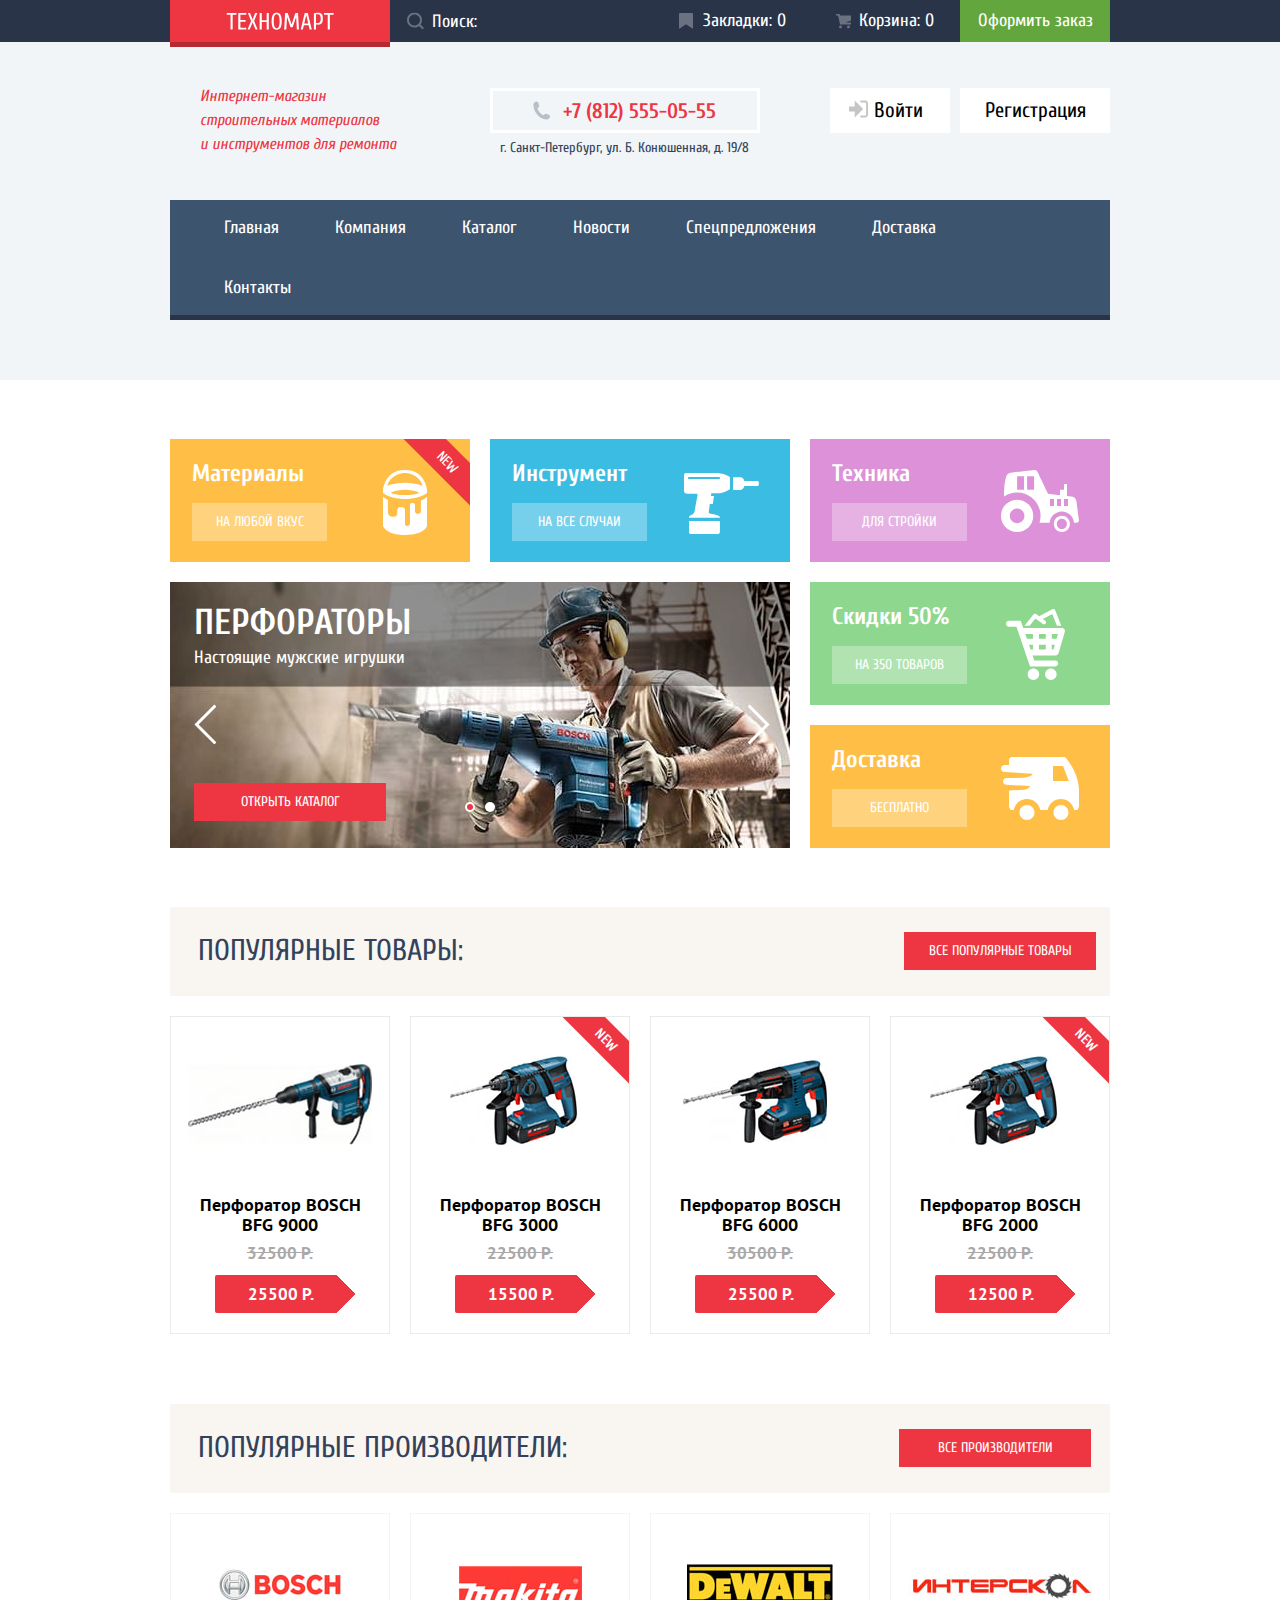
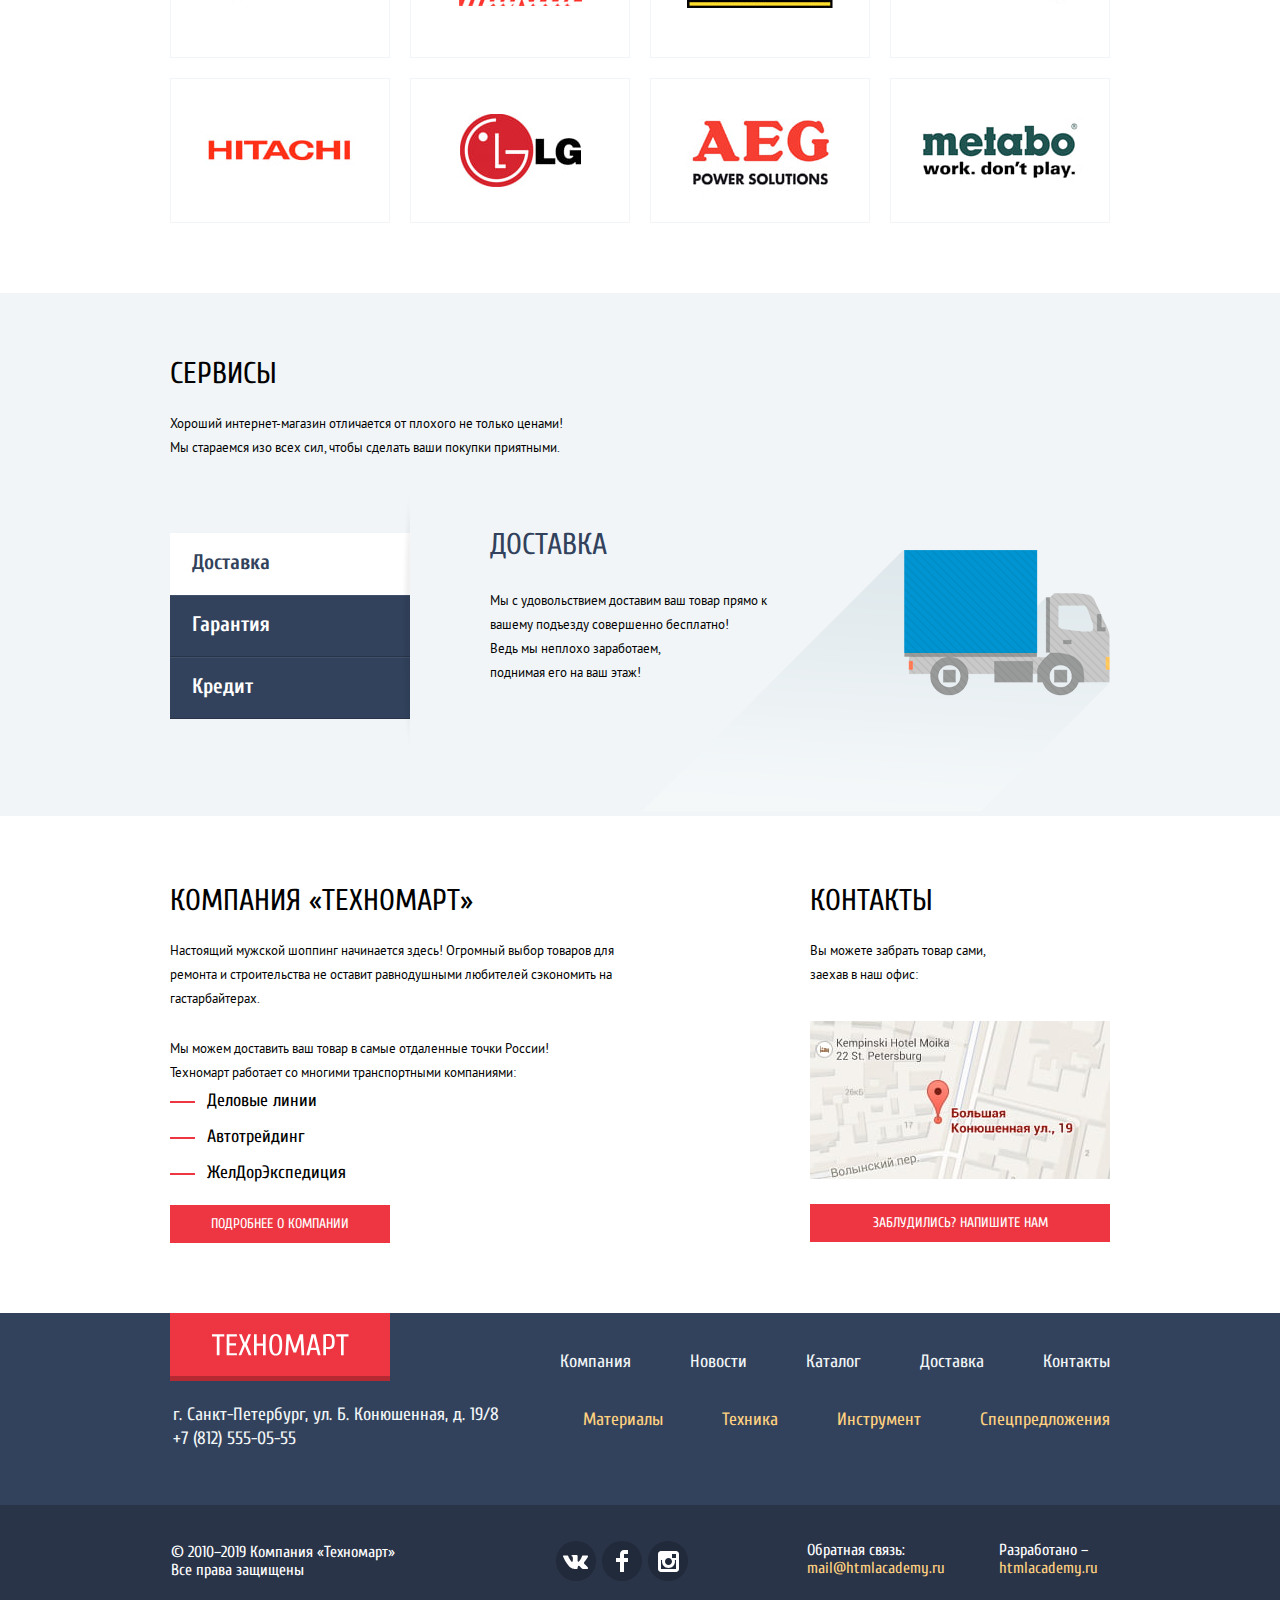
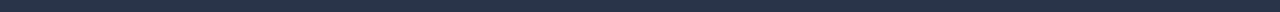
==== commit ebeb2077: "Исправил название файла с заглавной буквы" ====
--- a/index.html
+++ b/index.html
@@ -257,7 +257,7 @@
           </li>
           <li class="popular-brands__item">
             <a class="popular-brand__link" href="#" aria-label="Показать товары производителя Makita">
-              <img class="popular-brand__image" src="img/partners/makita.jpg" width="123" height="40" alt="Makita">
+              <img class="popular-brand__image" src="img/partners/logo-makita.jpg" width="123" height="40" alt="Makita">
             </a>
           </li>
           <li class="popular-brands__item">
